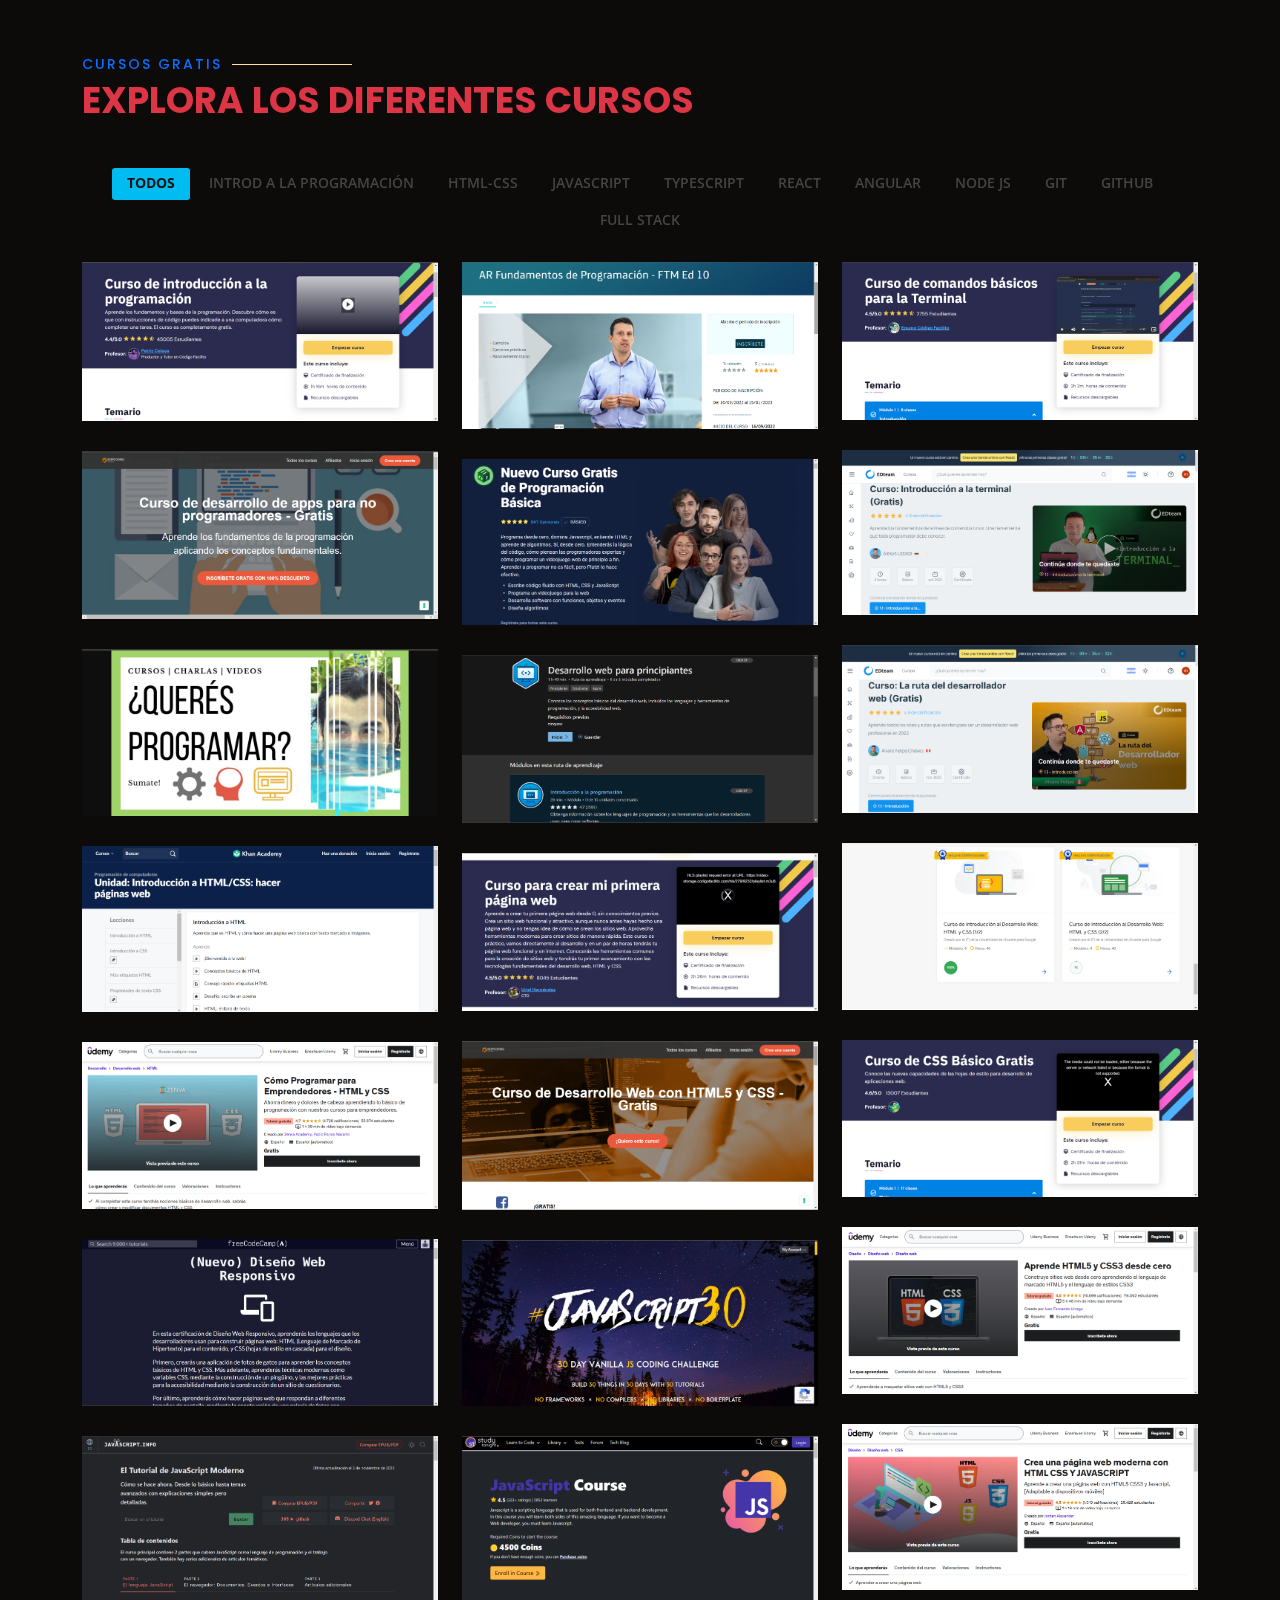
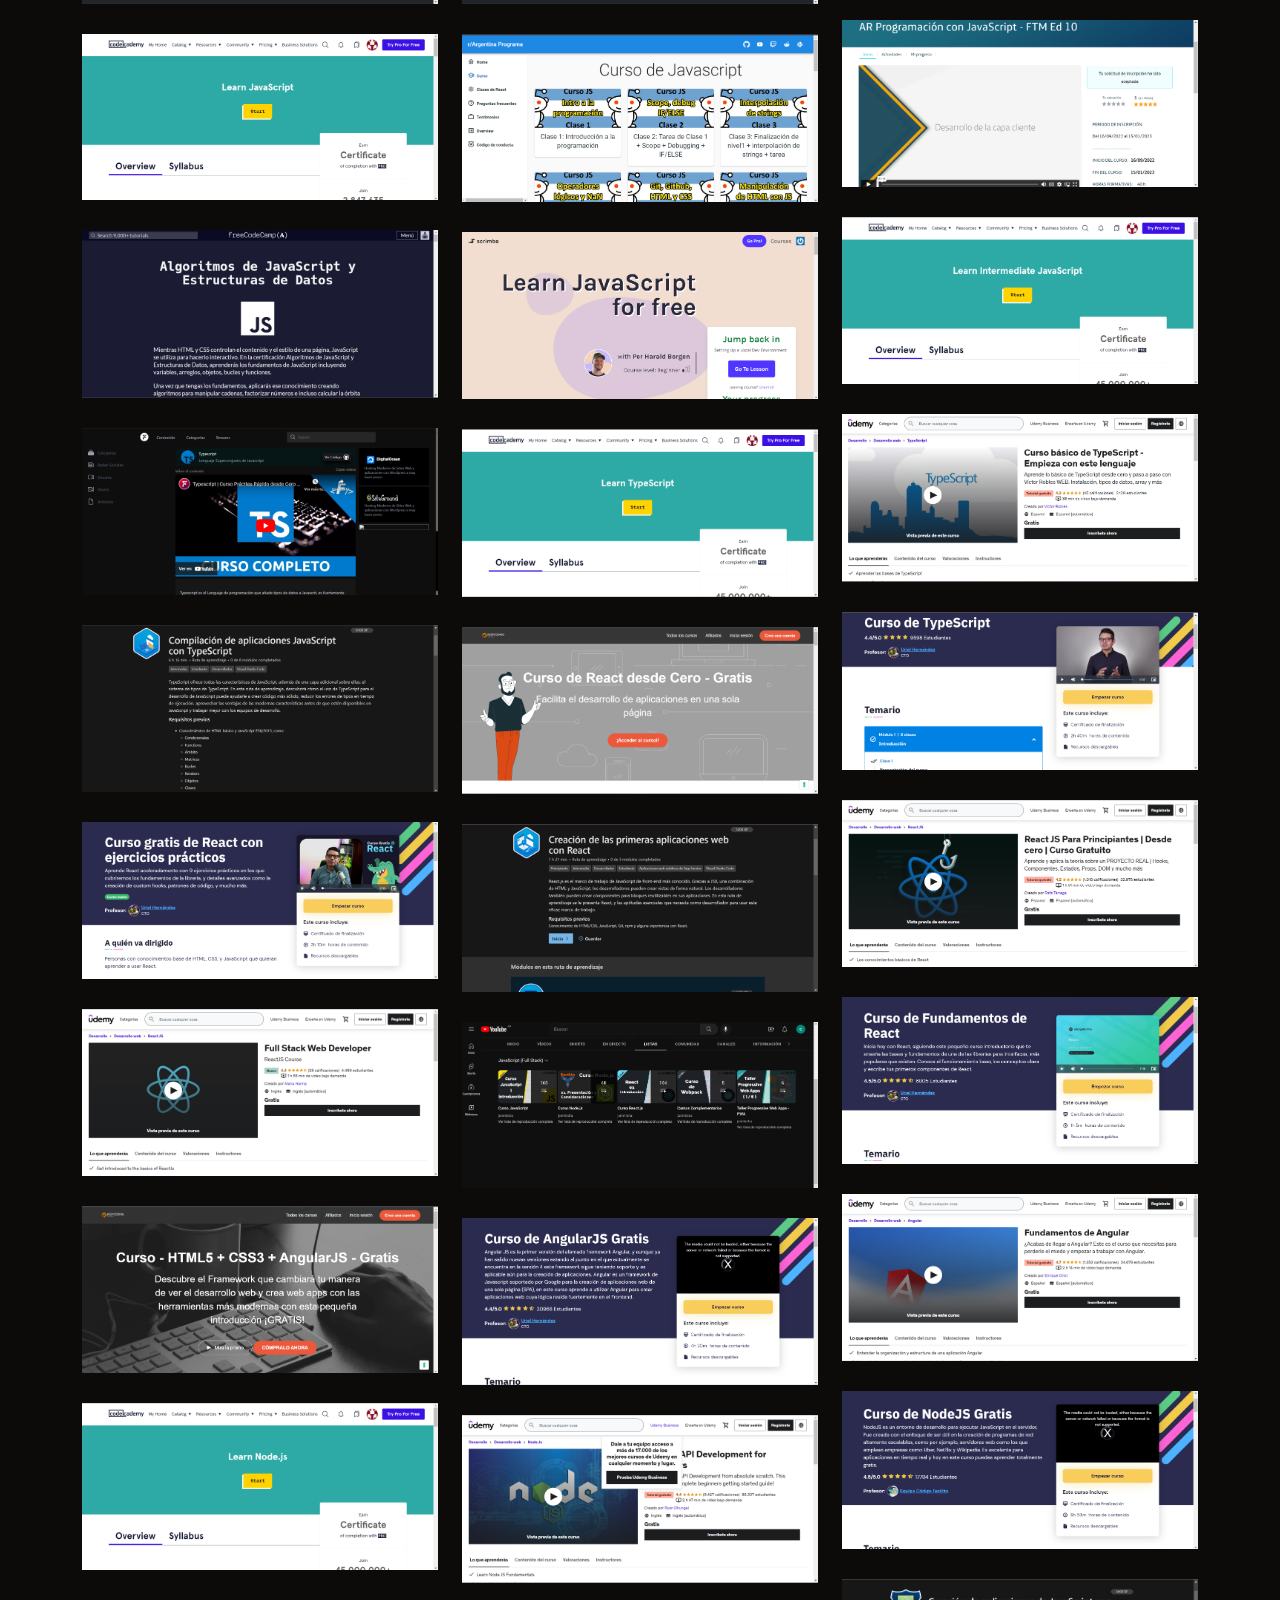
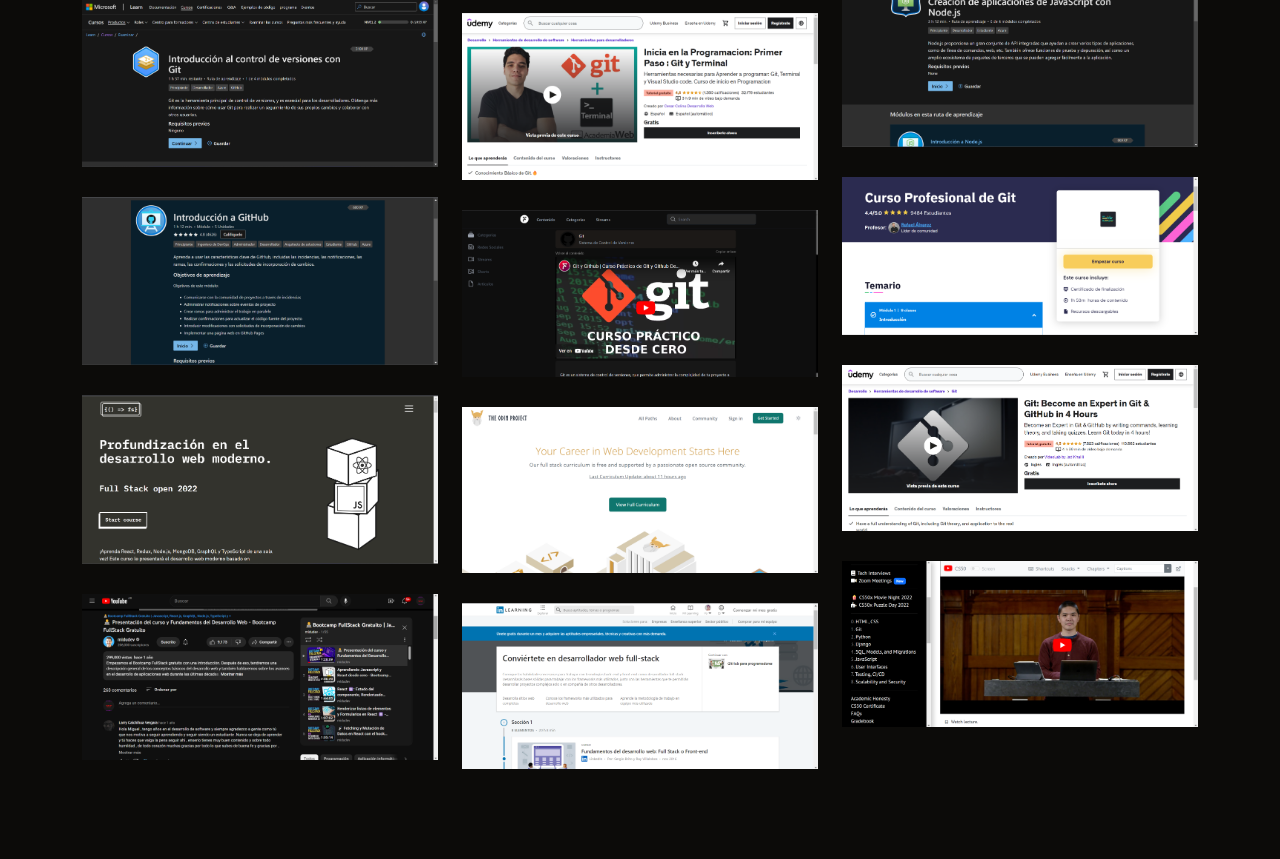
==== courses.html @ 701497ee "new features" ====
<!DOCTYPE html>
<html lang="en">
    <head>
        <meta charset="utf-8">
        <meta content="width=device-width, initial-scale=1.0" name="viewport">
      
        <title>Free courses</title>
        <meta content="" name="description">
        <meta content="" name="keywords">
      
        <!-- Favicons -->
        <link href="assets/img/favicon.png" rel="icon">
        <link href="assets/img/apple-touch-icon.png" rel="apple-touch-icon">
      
        <!-- Google Fonts -->
        <link href="https://fonts.googleapis.com/css?family=Open+Sans:300,300i,400,400i,600,600i,700,700i|Raleway:300,300i,400,400i,500,500i,600,600i,700,700i|Poppins:300,300i,400,400i,500,500i,600,600i,700,700i" rel="stylesheet">
      
        <!-- Vendor CSS Files -->
        <link href="assets/vendor/aos/aos.css" rel="stylesheet">
        <link href="assets/vendor/bootstrap/css/bootstrap.min.css" rel="stylesheet">
        <link href="assets/vendor/bootstrap-icons/bootstrap-icons.css" rel="stylesheet">
        <link href="assets/vendor/boxicons/css/boxicons.min.css" rel="stylesheet">
        <link href="assets/vendor/glightbox/css/glightbox.min.css" rel="stylesheet">
        <link href="assets/vendor/remixicon/remixicon.css" rel="stylesheet">
        <link href="assets/vendor/swiper/swiper-bundle.min.css" rel="stylesheet">
      
        <!-- Template Main CSS File -->
        <link href="assets/css/style.css" rel="stylesheet">
      
        <!-- =======================================================
        * Template Name: Gp - v4.9.1
        * Template URL: https://bootstrapmade.com/gp-free-multipurpose-html-bootstrap-template/
        * Author: BootstrapMade.com
        * License: https://bootstrapmade.com/license/
        ======================================================== -->
      </head>
<body>
    <section id="courses" class="portfolio">
        <div class="container" data-aos="fade-up">
  
          <div class="section-title">
            <h2 class = "text-primary">Cursos gratis</h2>
            <p class = "text-danger">Explora los diferentes cursos</p>
          </div>
  
          <div class="row" data-aos="fade-up" data-aos-delay="100">
            <div class="col-lg-12 d-flex justify-content-center">
              <ul id="portfolio-flters">
                <li data-filter="*" id = "introd-prog" class="filter-active">Todos</li>
                <li data-filter=".filter-introd-prog" id = "introd-prog">Introd a la programación</li>
                <li data-filter=".filter-html-css" id="html">HTML-CSS</li>
                <li data-filter=".filter-javascript" id="javascript">Javascript</li>
                <li data-filter=".filter-typescript" id="typescript">Typescript</li>
                <li data-filter=".filter-react" id = "react">React</li>
                <li data-filter=".filter-angular" id = "angular">Angular</li>
                <li data-filter=".filter-nodejs" id = "nodejs">Node js</li>
                <li data-filter=".filter-git" id = "git">Git</li>
                <li data-filter=".filter-github" id = "github">GitHub</li>
                <li data-filter=".filter-fullstack" id = "full-stack">Full Stack</li>
              </ul>
            </div>
          </div>
  
          <div class="row portfolio-container" data-aos="fade-up" data-aos-delay="200">
  
            <div class="col-lg-4 col-md-6 portfolio-item filter-introd-prog">
              <div class="portfolio-wrap">
                <img src="assets/img/introd-prog.png" class="img-fluid" alt="">
                <div class="portfolio-info">
                  <h4>Curso de introducción a la programación</h4>
                  <div class="portfolio-links">
                    <a href="assets/img/introd-prog.png" target="_blank" data-gallery="portfolioGallery" class="portfolio-lightbox" title="Introducción a la Programación"><i class="bx bx-plus"></i></a>
                    <a href="https://codigofacilito.com/cursos/introduccion" title="More Details"><i class="bx bx-link"></i></a>
                  </div>
                </div>
              </div>
            </div>
  
            <div class="col-lg-4 col-md-6 portfolio-item filter-introd-prog">
              <div class="portfolio-wrap">
                <img src="assets/img/fundam-prog-telefonica.png" class="img-fluid" alt="">
                <div class="portfolio-info">
                  <h4>Fundamentos de Programación</h4>
                  <div class="portfolio-links">
                    <a href="assets/img/fundam-prog-telefonica.png" target="_blank" data-gallery="portfolioGallery" class="portfolio-lightbox" title="Fundamentos de la Programación"><i class="bx bx-plus"></i></a>
                    <a href="https://conectaempleo-formacion.fundaciontelefonica.com/web/ar-fundamentos-de-programacion-ftm-ed-10" title="More Details"><i class="bx bx-link"></i></a>
                  </div>
                </div>
              </div>
            </div>
  
            <div class="col-lg-4 col-md-6 portfolio-item filter-introd-prog">
              <div class="portfolio-wrap">
                <img src="assets/img/terminal-codigo-facilito.png" class="img-fluid" alt="">
                <div class="portfolio-info">
                  <h4>Curso de comandos básicos para la Terminal</h4>
                  <div class="portfolio-links">
                    <a href="assets/img/terminal-codigo-facilito.png" target="_blank" data-gallery="portfolioGallery" class="portfolio-lightbox" title="Introducción a la Programación"><i class="bx bx-plus"></i></a>
                    <a href="https://codigofacilito.com/cursos/comandos-terminal" title="More Details"><i class="bx bx-link"></i></a>
                  </div>
                </div>
              </div>
            </div>
  
            <div class="col-lg-4 col-md-6 portfolio-item filter-introd-prog">
              <div class="portfolio-wrap">
                <img src="assets/img/terminal-ed-team.png" class="img-fluid" alt="">
                <div class="portfolio-info">
                  <h4>Curso: Introducción a la terminal</h4>
                  <div class="portfolio-links">
                    <a href="assets/img/terminal-ed-team.png" target="_blank" data-gallery="portfolioGallery" class="portfolio-lightbox" title="Introducción a la terminal"><i class="bx bx-plus"></i></a>
                    <a href="https://app.ed.team/cursos/terminal-linux" title="More Details"><i class="bx bx-link"></i></a>
                  </div>
                </div>
              </div>
            </div>
  
            <div class="col-lg-4 col-md-6 portfolio-item filter-introd-prog">
              <div class="portfolio-wrap">
                <img src="assets/img/introd-prog-keep-coding.png" class="img-fluid" alt="">
                <div class="portfolio-info">
                  <h4>Curso de desarrollo de apps para no programadores</h4>
                  <div class="portfolio-links">
                    <a href="assets/img/introd-prog-keep-coding.png" target="_blank" data-gallery="portfolioGallery" class="portfolio-lightbox" title="Introducción a la Programación"><i class="bx bx-plus"></i></a>
                    <a href="https://plataforma.keepcoding.io/p/curso-gratuito-introduccion-programacion" title="More Details"><i class="bx bx-link"></i></a>
                  </div>
                </div>
              </div>
            </div>
  
            <div class="col-lg-4 col-md-6 portfolio-item filter-introd-prog">
              <div class="portfolio-wrap">
                <img src="assets/img/prog-basica-platzi.png" class="img-fluid" alt="">
                <div class="portfolio-info">
                  <h4>Curso Gratis de Programación Básica</h4>
                  <div class="portfolio-links">
                    <a href="assets/img/prog-basica-platzi.png" target="_blank" data-gallery="portfolioGallery" class="portfolio-lightbox" title="Programación básica"><i class="bx bx-plus"></i></a>
                    <a href="https://platzi.com/cursos/programacion-basica/?utm_source=Iterable&utm_medium=email&utm_campaign=20220803-AD-FreesDesarrollo-Lanzamiento-ProgBasica" title="More Details"><i class="bx bx-link"></i></a>
                  </div>
                </div>
              </div>
            </div>
  
            <div class="col-lg-4 col-md-6 portfolio-item filter-introd-prog">
              <div class="portfolio-wrap">
                <img src="assets/img/ruta-des-web.png" class="img-fluid" alt="">
                <div class="portfolio-info">
                  <h4>Curso: La ruta del desarrollador web</h4>
                  <div class="portfolio-links">
                    <a href="assets/img/ruta-des-web.png" target="_blank" data-gallery="portfolioGallery" class="portfolio-lightbox" title="La ruta del desarrollador web"><i class="bx bx-plus"></i></a>
                    <a href="https://app.ed.team/cursos/web" title="More Details"><i class="bx bx-link"></i></a>
                  </div>
                </div>
              </div>
            </div>
  
            <div class="col-lg-4 col-md-6 portfolio-item filter-introd-prog">
              <div class="portfolio-wrap">
                <img src="assets/img/curso-maxi-programa.png" class="img-fluid" alt="">
                <div class="portfolio-info">
                  <h4>🔥 Curso de PROGRAMACIÓN Desde Cero [2022] Nivel Universidad</h4>
                  <div class="portfolio-links">
                    <a href="assets/img/curso-maxi-programa.png" target="_blank" data-gallery="portfolioGallery" class="portfolio-lightbox" title="Curso Maxi programa desde 0"><i class="bx bx-plus"></i></a>
                    <a href="https://campusmaxiprograma.com/" title="More Details"><i class="bx bx-link"></i></a>
                  </div>
                </div>
              </div>
            </div>
  
            <div class="col-lg-4 col-md-6 portfolio-item filter-introd-prog">
              <div class="portfolio-wrap">
                <img src="assets/img/des-web-principiantes.png" class="img-fluid" alt="">
                <div class="portfolio-info">
                  <h4>Desarrollo web para principiantes</h4>
                  <div class="portfolio-links">
                    <a href="assets/img/des-web-principiantes.png" target="_blank" data-gallery="portfolioGallery" class="portfolio-lightbox" title="Desarrollo web"><i class="bx bx-plus"></i></a>
                    <a href="https://learn.microsoft.com/es-es/training/paths/web-development-101/?ranMID=46131&ranEAID=a1LgFw09t88&ranSiteID=a1LgFw09t88-IG94TqqVGhhNkKOySp0nnA&epi=a1LgFw09t88-IG94TqqVGhhNkKOySp0nnA&irgwc=1&OCID=AID2200057_aff_7806_1243925&tduid=(ir__zmwzww3cnwkf60uq6yi3fbanfn2xqyu2nvepeft100)(7806)(1243925)(a1LgFw09t88-IG94TqqVGhhNkKOySp0nnA)()&irclickid=_zmwzww3cnwkf60uq6yi3fbanfn2xqyu2nvepeft100" title="More Details"><i class="bx bx-link"></i></a>
                  </div>
                </div>
              </div>
            </div>
  
            <div class="col-lg-4 col-md-6 portfolio-item filter-html-css">
              <div class="portfolio-wrap">
                <img src="assets/img/html-css-google.png" class="img-fluid" alt="">
                <div class="portfolio-info">
                  <h4>Introducción al Desarrollo Web: HTML-CSS</h4>
                  <div class="portfolio-links">
                    <a href="assets/img/html-css-google.png" target="_blank" data-gallery="portfolioGallery" class="portfolio-lightbox" title="Introd Desarrollo Web"><i class="bx bx-plus"></i></a>
                    <a href="https://learndigital.withgoogle.com/activate/courses?length=20-&certification=free" title="More Details"><i class="bx bx-link"></i></a>
                  </div>
                </div>
              </div>
            </div>
  
            <div class="col-lg-4 col-md-6 portfolio-item filter-html-css">
              <div class="portfolio-wrap">
                <img src="assets/img/html-css-khan-academy.png" class="img-fluid" alt="">
                <div class="portfolio-info">
                  <h4>Introducción a HTML/CSS: hacer páginas web</h4>
                  <div class="portfolio-links">
                    <a href="assets/img/html-css-khan-academy.png" target="_blank" data-gallery="portfolioGallery" class="portfolio-lightbox" title="Introd HTML-CSS"><i class="bx bx-plus"></i></a>
                    <a href="https://es.khanacademy.org/computing/computer-programming/html-css#intro-to-html" title="More Details"><i class="bx bx-link"></i></a>
                  </div>
                </div>
              </div>
            </div>
  
            <div class="col-lg-4 col-md-6 portfolio-item filter-html-css">
              <div class="portfolio-wrap">
                <img src="assets/img/html-codigo-facilito.png" class="img-fluid" alt="">
                <div class="portfolio-info">
                  <h4>Curso para crear mi primera página web</h4>
                  <div class="portfolio-links">
                    <a href="assets/img/html-codigo-facilito.png" target="_blank" data-gallery="portfolioGallery" class="portfolio-lightbox" title="Curso HTML"><i class="bx bx-plus"></i></a>
                    <a href="https://codigofacilito.com/cursos/primera-pagina-2019" title="More Details"><i class="bx bx-link"></i></a>
                  </div>
                </div>
              </div>
            </div>
  
            <div class="col-lg-4 col-md-6 portfolio-item filter-html-css">
              <div class="portfolio-wrap">
                <img src="assets/img/css-codigofacilito.png" class="img-fluid" alt="">
                <div class="portfolio-info">
                  <h4>Curso de CSS Básico Gratis</h4>
                  <div class="portfolio-links">
                    <a href="assets/img/css-codigofacilito.png" target="_blank" data-gallery="portfolioGallery" class="portfolio-lightbox" title="Curso CSS3"><i class="bx bx-plus"></i></a>
                    <a href="https://codigofacilito.com/cursos/CSS-old" title="More Details"><i class="bx bx-link"></i></a>
                  </div>
                </div>
              </div>
            </div>
  
            <div class="col-lg-4 col-md-6 portfolio-item filter-html-css">
              <div class="portfolio-wrap">
                <img src="assets/img/html-css-keep-coding.png" class="img-fluid" alt="">
                <div class="portfolio-info">
                  <h4>Curso de Desarrollo Web con HTML5 y CSS</h4>
                  <div class="portfolio-links">
                    <a href="assets/img/html-css-keep-coding.png" target="_blank" data-gallery="portfolioGallery" class="portfolio-lightbox" title="Desarrollo web HTML5 y CSS"><i class="bx bx-plus"></i></a>
                    <a href="https://plataforma.keepcoding.io/p/desarrollo-web-html5-css-gratis" title="More Details"><i class="bx bx-link"></i></a>
                  </div>
                </div>
              </div>
            </div>
  
            <div class="col-lg-4 col-md-6 portfolio-item filter-html-css">
              <div class="portfolio-wrap">
                <img src="assets/img/html-css-udemy.png" class="img-fluid" alt="">
                <div class="portfolio-info">
                  <h4>Cómo Programar para Emprendedores - HTML y CSS</h4>
                  <div class="portfolio-links">
                    <a href="assets/img/html-css-udemy.png" target="_blank" data-gallery="portfolioGallery" class="portfolio-lightbox" title="HTML-CSS Udemy"><i class="bx bx-plus"></i></a>
                    <a href="https://www.udemy.com/course/como-programar-para-emprendedores-html-y-css/" title="More Details"><i class="bx bx-link"></i></a>
                  </div>
                </div>
              </div>
            </div>
  
            <div class="col-lg-4 col-md-6 portfolio-item filter-html-css">
              <div class="portfolio-wrap">
                <img src="assets/img/html-css-udemyy.png" class="img-fluid" alt="">
                <div class="portfolio-info">
                  <h4>Aprende HTML5 y CSS3 desde cero</h4>
                  <div class="portfolio-links">
                    <a href="assets/img/html-css-udemyy.png" target="_blank" data-gallery="portfolioGallery" class="portfolio-lightbox" title="HTML-CSS Udemy"><i class="bx bx-plus"></i></a>
                    <a href="https://www.udemy.com/course/aprende-html5-y-css3-desde-cero/" title="More Details"><i class="bx bx-link"></i></a>
                  </div>
                </div>
              </div>
            </div>
  
            <div class="col-lg-4 col-md-6 portfolio-item filter-html-css">
              <div class="portfolio-wrap">
                <img src="assets/img/responsive-design.png" class="img-fluid" alt="">
                <div class="portfolio-info">
                  <h4>Diseño Web Responsivo</h4>
                  <div class="portfolio-links">
                    <a href="assets/img/responsive-design-2.png" target="_blank" data-gallery="portfolioGallery" class="portfolio-lightbox" title="App 1"><i class="bx bx-plus"></i></a>
                    <a href="https://www.freecodecamp.org/learn/2022/responsive-web-design/" title="More Details"><i class="bx bx-link"></i></a>
                  </div>
                </div>
              </div>
            </div>
  
            <div class="col-lg-4 col-md-6 portfolio-item filter-javascript">
              <div class="portfolio-wrap">
                <img src="assets/img/js-30.jpg" class="img-fluid" alt="">
                <div class="portfolio-info">
                  <h4>Reto de 30 días de codificación en Vanilla JS</h4>
                  <div class="portfolio-links">
                    <a href="assets/img/js-30-2.jpg" data-gallery="portfolioGallery" class="portfolio-lightbox" title="JS 30"><i class="bx bx-plus"></i></a>
                    <a href="https://javascript30.com/" title="More Details" target="_blank"><i class="bx bx-link"></i></a>
                  </div>
                </div>
              </div>
            </div>
  
            <div class="col-lg-4 col-md-6 portfolio-item filter-javascript">
              <div class="portfolio-wrap">
                <img src="assets/img/html-css-js-udemy.png" class="img-fluid" alt="">
                <div class="portfolio-info">
                  <h4>Crea una página web moderna con HTML CSS Y JAVASCRIPT</h4>
                  <div class="portfolio-links">
                    <a href="assets/img/html-css-js-udemy.png" data-gallery="portfolioGallery" class="portfolio-lightbox" title="JS Udemy"><i class="bx bx-plus"></i></a>
                    <a href="https://www.udemy.com/course/crea-una-pagina-web-moderna-con-html-css-y-javascript/" title="More Details" target="_blank"><i class="bx bx-link"></i></a>
                  </div>
                </div>
              </div>
            </div>
  
            <div class="col-lg-4 col-md-6 portfolio-item filter-javascript">
              <div class="portfolio-wrap">
                <img src="assets/img/js-studytonight.png" class="img-fluid" alt="">
                <div class="portfolio-info">
                  <h4>Curso Javascript</h4>
                  <div class="portfolio-links">
                    <a href="assets/img/js-studytonight.png" data-gallery="portfolioGallery" class="portfolio-lightbox" title="JS Udemy"><i class="bx bx-plus"></i></a>
                    <a href="https://www.studytonight.com/code/js-course/" title="More Details" target="_blank"><i class="bx bx-link"></i></a>
                  </div>
                </div>
              </div>
            </div>
  
            <div class="col-lg-4 col-md-6 portfolio-item filter-javascript">
              <div class="portfolio-wrap">
                <img src="assets/img/js-moderno.png" class="img-fluid" alt="">
                <div class="portfolio-info">
                  <h4>Tutorial de JavaScript moderno</h4>
                  <div class="portfolio-links">
                    <a href="assets/img/js-moderno.png" data-gallery="portfolioGallery" class="portfolio-lightbox" title="Curso tutorial de Javascript"><i class="bx bx-plus"></i></a>
                    <a href="https://javascript.info/" title="More Details" target="_blank"><i class="bx bx-link"></i></a>
                  </div>
                </div>
              </div>
            </div>
  
            <div class="col-lg-4 col-md-6 portfolio-item filter-javascript">
              <div class="portfolio-wrap">
                <img src="assets/img/prog-js-telefonia.png" class="img-fluid" alt="">
                <div class="portfolio-info">
                  <h4>Programación con JavaScript</h4>
                  <div class="portfolio-links">
                    <a href="assets/img/prog-js-telefonia.png" data-gallery="portfolioGallery" class="portfolio-lightbox" title="Javascript"><i class="bx bx-plus"></i></a>
                    <a href="https://conectaempleo-formacion.fundaciontelefonica.com/web/ar-programacion-con-javascript-ftm-ed-10" target="_blank" title="More Details"><i class="bx bx-link"></i></a>
                  </div>
                </div>
              </div>
            </div>
  
            <div class="col-lg-4 col-md-6 portfolio-item filter-javascript">
              <div class="portfolio-wrap">
                <img src="assets/img/js-arg-progr.png" class="img-fluid" alt="">
                <div class="portfolio-info">
                  <h4>Curso de Javascript desde 0 (no es el del gob 😁)</h4>
                  <div class="portfolio-links">
                    <a href="assets/img/js" data-gallery="portfolioGallery" class="portfolio-lightbox" title="Javascript"><i class="bx bx-plus"></i></a>
                    <a href="https://argentinaprograma.com/curso-javascript" target="_blank" title="More Details"><i class="bx bx-link"></i></a>
                  </div>
                </div>
              </div>
            </div>
  
            <div class="col-lg-4 col-md-6 portfolio-item filter-javascript">
              <div class="portfolio-wrap">
                <img src="assets/img/js-codecademy.png" class="img-fluid" alt="">
                <div class="portfolio-info">
                  <h4>Javascript básico</h4>
                  <div class="portfolio-links">
                    <a href="assets/img/js-codecademy.png" data-gallery="portfolioGallery" class="portfolio-lightbox" title="Javascript básico"><i class="bx bx-plus"></i></a>
                    <a href="https://www.codecademy.com/learn/introduction-to-javascript" target="_blank" title="More Details"><i class="bx bx-link"></i></a>
                  </div>
                </div>
              </div>
            </div>
  
            <div class="col-lg-4 col-md-6 portfolio-item filter-javascript">
              <div class="portfolio-wrap">
                <img src="assets/img/js-intermedio-codecademy.png" class="img-fluid" alt="">
                <div class="portfolio-info">
                  <h4>Javascript intermedio</h4>
                  <div class="portfolio-links">
                    <a href="assets/img/js-intermedio-codecademy.png" data-gallery="portfolioGallery" class="portfolio-lightbox" title="Javascript intermedio"><i class="bx bx-plus"></i></a>
                    <a href="https://www.codecademy.com/learn/learn-intermediate-javascript" target="_blank" title="More Details"><i class="bx bx-link"></i></a>
                  </div>
                </div>
              </div>
            </div>
  
            <div class="col-lg-4 col-md-6 portfolio-item filter-javascript">
              <div class="portfolio-wrap">
                <img src="assets/img/js-freecodecamp.jpg" class="img-fluid" alt="">
                <div class="portfolio-info">
                  <h4>Algoritmos y estructuras de datos de JavaScript</h4>
                  <div class="portfolio-links">
                    <a href="assets/img/js-freecodecamp-2.jpg" data-gallery="portfolioGallery" class="portfolio-lightbox" title="Javascript Freecodecamp"><i class="bx bx-plus"></i></a>
                    <a href="https://www.freecodecamp.org/learn/javascript-algorithms-and-data-structures/" target="_blank" title="More Details"><i class="bx bx-link"></i></a>
                  </div>
                </div>
              </div>
            </div>
  
            <div class="col-lg-4 col-md-6 portfolio-item filter-javascript">
              <div class="portfolio-wrap">
                <img src="assets/img/scrimba.png" class="img-fluid" alt="">
                <div class="portfolio-info">
                  <h4>Fundamentos de JavaScript</h4>
                  <div class="portfolio-links">
                    <a href="assets/img/scrimba-2.jpg" data-gallery="portfolioGallery" class="portfolio-lightbox" title="Scrimba"><i class="bx bx-plus"></i></a>
                    <a href="https://scrimba.com/learn/learnjavascript" title="More Details"><i class="bx bx-link"></i></a>
                  </div>
                </div>
              </div>
            </div>
  
            <div class="col-lg-4 col-md-6 portfolio-item filter-typescript">
              <div class="portfolio-wrap">
                <img src="assets/img/typescript-basico-udemy.png" class="img-fluid" alt="">
                <div class="portfolio-info">
                  <h4>Curso básico de TypeScript</h4>
                  <div class="portfolio-links">
                    <a href="assets/img/typescript-basico-udemy.png" data-gallery="portfolioGallery" class="portfolio-lightbox" title="Curso de Typescript básico"><i class="bx bx-plus"></i></a>
                    <a href="https://www.udemy.com/course/curso-basico-de-typescript-empieza-con-este-lenguaje/" target="_blank" title="More Details"><i class="bx bx-link"></i></a>
                  </div>
                </div>
              </div>
            </div>
  
            <div class="col-lg-4 col-md-6 portfolio-item filter-typescript">
              <div class="portfolio-wrap">
                <img src="assets/img/typescript-fazt.png" class="img-fluid" alt="">
                <div class="portfolio-info">
                  <h4>Curso de Typescript desde 0</h4>
                  <div class="portfolio-links">
                    <a href="assets/img/typescript-fazt.png" data-gallery="portfolioGallery" class="portfolio-lightbox" title="Curso de Typescript desde 0"><i class="bx bx-plus"></i></a>
                    <a href="https://www.faztweb.com/contenido/typescript" target="_blank" title="More Details"><i class="bx bx-link"></i></a>
                  </div>
                </div>
              </div>
            </div>
  
            <div class="col-lg-4 col-md-6 portfolio-item filter-typescript">
              <div class="portfolio-wrap">
                <img src="assets/img/typescript-codecademy.png" class="img-fluid" alt="">
                <div class="portfolio-info">
                  <h4>Curso de TypeScript</h4>
                  <div class="portfolio-links">
                    <a href="assets/img/typescript-codecademy.png" data-gallery="portfolioGallery" class="portfolio-lightbox" title="Curso de Typescript básico"><i class="bx bx-plus"></i></a>
                    <a href="https://www.codecademy.com/learn/learn-typescript" target="_blank" title="More Details"><i class="bx bx-link"></i></a>
                  </div>
                </div>
              </div>
            </div>
  
            <div class="col-lg-4 col-md-6 portfolio-item filter-typescript">
              <div class="portfolio-wrap">
                <img src="assets/img/typescript-codigo-facilito.png" class="img-fluid" alt="">
                <div class="portfolio-info">
                  <h4>Curso de TypeScript</h4>
                  <div class="portfolio-links">
                    <a href="assets/img/typescript-codigo-facilito.png" data-gallery="portfolioGallery" class="portfolio-lightbox" title="Curso de Typescript"><i class="bx bx-plus"></i></a>
                    <a href="https://codigofacilito.com/cursos/typescript" target="_blank" title="More Details"><i class="bx bx-link"></i></a>
                  </div>
                </div>
              </div>
            </div>
  
            <div class="col-lg-4 col-md-6 portfolio-item filter-typescript">
              <div class="portfolio-wrap">
                <img src="assets/img/typescript-microsoft.png" class="img-fluid" alt="">
                <div class="portfolio-info">
                  <h4>Compilación de aplicaciones JavaScript con TypeScript</h4>
                  <div class="portfolio-links">
                    <a href="assets/img/typescript-microsoft.png" data-gallery="portfolioGallery" class="portfolio-lightbox" title="Curso de Typescript"><i class="bx bx-plus"></i></a>
                    <a href="https://learn.microsoft.com/es-es/training/paths/build-javascript-applications-typescript/" target="_blank" title="More Details"><i class="bx bx-link"></i></a>
                  </div>
                </div>
              </div>
            </div>
  
            <div class="col-lg-4 col-md-6 portfolio-item filter-react">
              <div class="portfolio-wrap">
                <img src="assets/img/react-keep-coding.png" class="img-fluid" alt="">
                <div class="portfolio-info">
                  <h4>Curso de React desde Cero</h4>
                  <div class="portfolio-links">
                    <a href="assets/img/react-keep-coding.png" data-gallery="portfolioGallery" class="portfolio-lightbox" title="React desde 0"><i class="bx bx-plus"></i></a>
                    <a href="https://plataforma.keepcoding.io/p/curso-react-desde-cero" title="More Details"><i class="bx bx-link"></i></a>
                  </div>
                </div>
              </div>
            </div>
  
            <div class="col-lg-4 col-md-6 portfolio-item filter-react">
              <div class="portfolio-wrap">
                <img src="assets/img/react-udemy.png" class="img-fluid" alt="">
                <div class="portfolio-info">
                  <h4>React JS Para Principiantes | Desde cero | Curso Gratuito</h4>
                  <div class="portfolio-links">
                    <a href="assets/img/react-udemy.png" data-gallery="portfolioGallery" class="portfolio-lightbox" title="React para principiantes"><i class="bx bx-plus"></i></a>
                    <a href="" title="More Details"><i class="bx bx-link"></i></a>
                  </div>
                </div>
              </div>
            </div>
  
            <div class="col-lg-4 col-md-6 portfolio-item filter-react">
              <div class="portfolio-wrap">
                <img src="assets/img/react-codigo-facilito.png" class="img-fluid" alt="">
                <div class="portfolio-info">
                  <h4>Curso gratis de React con ejercicios prácticos</h4>
                  <div class="portfolio-links">
                    <a href="assets/img/react-codigo-facilito.png" data-gallery="portfolioGallery" class="portfolio-lightbox" title="Curso de React js"><i class="bx bx-plus"></i></a>
                    <a href="https://codigofacilito.com/cursos/react-ejercicios" title="More Details"><i class="bx bx-link"></i></a>
                  </div>
                </div>
              </div>
            </div>
  
            <div class="col-lg-4 col-md-6 portfolio-item filter-react">
              <div class="portfolio-wrap">
                <img src="assets/img/react-microsoft.png" class="img-fluid" alt="">
                <div class="portfolio-info">
                  <h4>Creación de las primeras aplicaciones web con React</h4>
                  <div class="portfolio-links">
                    <a href="assets/img/react-microsoft.png" data-gallery="portfolioGallery" class="portfolio-lightbox" title="Curso de React js"><i class="bx bx-plus"></i></a>
                    <a href="https://learn.microsoft.com/es-es/training/paths/react/" title="More Details"><i class="bx bx-link"></i></a>
                  </div>
                </div>
              </div>
            </div>
  
            <div class="col-lg-4 col-md-6 portfolio-item filter-react">
              <div class="portfolio-wrap">
                <img src="assets/img/fundamentos-react-cod-facilito.png" class="img-fluid" alt="">
                <div class="portfolio-info">
                  <h4>Curso fundamentos de React</h4>
                  <div class="portfolio-links">
                    <a href="assets/img/fundamentos-react-cod-facilito.png" data-gallery="portfolioGallery" class="portfolio-lightbox" title="Fundamentos de React JS"><i class="bx bx-plus"></i></a>
                    <a href="https://codigofacilito.com/cursos/react-intro-gratis" title="More Details"><i class="bx bx-link"></i></a>
                  </div>
                </div>
              </div>
            </div>
  
            <div class="col-lg-4 col-md-6 portfolio-item filter-react">
              <div class="portfolio-wrap">
                <img src="assets/img/fullstack-react-udemy.png" class="img-fluid" alt="">
                <div class="portfolio-info">
                  <h4>ReactJS Course</h4>
                  <div class="portfolio-links">
                    <a href="assets/img/fullstack-react-udemy.png" data-gallery="portfolioGallery" class="portfolio-lightbox" title="Curso de React JS con proyecto final"><i class="bx bx-plus"></i></a>
                    <a href="https://www.udemy.com/course/full-stack-web-developper/" title="More Details"><i class="bx bx-link"></i></a>
                  </div>
                </div>
              </div>
            </div>
  
            <div class="col-lg-4 col-md-6 portfolio-item filter-react">
              <div class="portfolio-wrap">
                <img src="assets/img/js-react-john-mircha.png" class="img-fluid" alt="">
                <div class="portfolio-info">
                  <h4>Js-ReactJs Full Stack</h4>
                  <div class="portfolio-links">
                    <a href="assets/img/js-react-john-mircha.png" data-gallery="portfolioGallery" class="portfolio-lightbox" title="Curso de Javascript y React completo"><i class="bx bx-plus"></i></a>
                    <a href="https://www.youtube.com/c/jonmircha/playlists?view=50&sort=dd&shelf_id=6" title="More Details"><i class="bx bx-link"></i></a>
                  </div>
                </div>
              </div>
            </div>
  
            <div class="col-lg-4 col-md-6 portfolio-item filter-angular">
              <div class="portfolio-wrap">
                <img src="assets/img/fundamentos-angular-udemy.png" class="img-fluid" alt="">
                <div class="portfolio-info">
                  <h4>Fundamentos de Angular</h4>
                  <div class="portfolio-links">
                    <a href="assets/img/fundamentos-angular-udemy.png" data-gallery="portfolioGallery" class="portfolio-lightbox" title="Fundamentos de Angular"><i class="bx bx-plus"></i></a>
                    <a href="https://www.udemy.com/course/fundamentos-de-angular/" title="More Details"><i class="bx bx-link"></i></a>
                  </div>
                </div>
              </div>
            </div>
  
            <div class="col-lg-4 col-md-6 portfolio-item filter-angular">
              <div class="portfolio-wrap">
                <img src="assets/img/angular-keep-coding.png" class="img-fluid" alt="">
                <div class="portfolio-info">
                  <h4>Curso AngularJS</h4>
                  <div class="portfolio-links">
                    <a href="assets/img/angular-keep-coding.png" data-gallery="portfolioGallery" class="portfolio-lightbox" title="Curso AngularJS"><i class="bx bx-plus"></i></a>
                    <a href="https://plataforma.keepcoding.io/p/curso-fundamentos-angular-html-css" title="More Details"><i class="bx bx-link"></i></a>
                  </div>
                </div>
              </div>
            </div>
  
            <div class="col-lg-4 col-md-6 portfolio-item filter-angular">
              <div class="portfolio-wrap">
                <img src="assets/img/angular-codigo-facilito.png" class="img-fluid" alt="">
                <div class="portfolio-info">
                  <h4>Curso de AngularJS</h4>
                  <div class="portfolio-links">
                    <a href="assets/img/angular-codigo-facilito.png" data-gallery="portfolioGallery" class="portfolio-lightbox" title="Curso AngularJS"><i class="bx bx-plus"></i></a>
                    <a href="https://codigofacilito.com/cursos/angularjs" title="More Details"><i class="bx bx-link"></i></a>
                  </div>
                </div>
              </div>
            </div>
  
            <div class="col-lg-4 col-md-6 portfolio-item filter-nodejs">
              <div class="portfolio-wrap">
                <img src="assets/img/nodejs-codigo-facilito.png" class="img-fluid" alt="">
                <div class="portfolio-info">
                  <h4>Curso de NodeJS</h4>
                  <div class="portfolio-links">
                    <a href="assets/img/nodejs-codigo-facilito.png" data-gallery="portfolioGallery" class="portfolio-lightbox" title="Curso de Node js"><i class="bx bx-plus"></i></a>
                    <a href="https://codigofacilito.com/cursos/nodejs" title="More Details"><i class="bx bx-link"></i></a>
                  </div>
                </div>
              </div>
            </div>
  
            <div class="col-lg-4 col-md-6 portfolio-item filter-nodejs">
              <div class="portfolio-wrap">
                <img src="assets/img/nodejs-codecademy.png" class="img-fluid" alt="">
                <div class="portfolio-info">
                  <h4>Introducción a NodeJS</h4>
                  <div class="portfolio-links">
                    <a href="assets/img/nodejs-codecademy.png" data-gallery="portfolioGallery" class="portfolio-lightbox" title="Curso de Node js"><i class="bx bx-plus"></i></a>
                    <a href="https://www.codecademy.com/learn/learn-node-js" title="More Details"><i class="bx bx-link"></i></a>
                  </div>
                </div>
              </div>
            </div>
  
            <div class="col-lg-4 col-md-6 portfolio-item filter-nodejs">
              <div class="portfolio-wrap">
                <img src="assets/img/node-js-udemy.png" class="img-fluid" alt="">
                <div class="portfolio-info">
                  <h4>Node JS API Development for Beginners</h4>
                  <div class="portfolio-links">
                    <a href="assets/img/node-js-udemy.png" data-gallery="portfolioGallery" class="portfolio-lightbox" title="Curso de Node js para principiantes"><i class="bx bx-plus"></i></a>
                    <a href="https://www.udemy.com/course/node-js-api-tutorial/" title="More Details"><i class="bx bx-link"></i></a>
                  </div>
                </div>
              </div>
            </div>
  
            <div class="col-lg-4 col-md-6 portfolio-item filter-nodejs">
              <div class="portfolio-wrap">
                <img src="assets/img/node-js-microsoft.png" class="img-fluid" alt="">
                <div class="portfolio-info">
                  <h4>Creación de aplicaciones de JavaScript con Node.js</h4>
                  <div class="portfolio-links">
                    <a href="assets/img/node-js-microsoft.png" data-gallery="portfolioGallery" class="portfolio-lightbox" title="Curso de Node js"><i class="bx bx-plus"></i></a>
                    <a href="https://learn.microsoft.com/es-es/training/paths/build-javascript-applications-nodejs/" title="More Details"><i class="bx bx-link"></i></a>
                  </div>
                </div>
              </div>
            </div>
  
            <div class="col-lg-4 col-md-6 portfolio-item filter-git">
              <div class="portfolio-wrap">
                <img src="assets/img/git-1.png" class="img-fluid" alt="">
                <div class="portfolio-info">
                  <h4>Introducción al control de versiones con Git</h4>
                  <div class="portfolio-links">
                    <a href="assets/img/git-1.png" data-gallery="portfolioGallery" class="portfolio-lightbox" title="Git"><i class="bx bx-plus"></i></a>
                    <a href="https://learn.microsoft.com/es-es/training/paths/intro-to-vc-git/" title="More Details"><i class="bx bx-link"></i></a>
                  </div>
                </div>
              </div>
            </div>
  
            <div class="col-lg-4 col-md-6 portfolio-item filter-git">
              <div class="portfolio-wrap">
                <img src="assets/img/git-udemy.png" class="img-fluid" alt="">
                <div class="portfolio-info">
                  <h4>Inicia en la Programacion: Primer Paso : Git y Terminal</h4>
                  <div class="portfolio-links">
                    <a href="assets/img/git-udemy.png" data-gallery="portfolioGallery" class="portfolio-lightbox" title="Curso de Git"><i class="bx bx-plus"></i></a>
                    <a href="https://www.udemy.com/course/curso-de-programacion-aprender-a-programar-git-terminal/" title="More Details"><i class="bx bx-link"></i></a>
                  </div>
                </div>
              </div>
            </div>
  
            <div class="col-lg-4 col-md-6 portfolio-item filter-git">
              <div class="portfolio-wrap">
                <img src="assets/img/git-codigo-facilito.png" class="img-fluid" alt="">
                <div class="portfolio-info">
                  <h4>Curso Profesional de Git</h4>
                  <div class="portfolio-links">
                    <a href="assets/img/git-codigo-facilito.png" data-gallery="portfolioGallery" class="portfolio-lightbox" title="Curso profesional de Git"><i class="bx bx-plus"></i></a>
                    <a href="https://codigofacilito.com/cursos/git-profesional" title="More Details"><i class="bx bx-link"></i></a>
                  </div>
                </div>
              </div>
            </div>
  
            <div class="col-lg-4 col-md-6 portfolio-item filter-github">
              <div class="portfolio-wrap">
                <img src="assets/img/github.png" class="img-fluid" alt="">
                <div class="portfolio-info">
                  <h4>Introducción a GitHub</h4>
                  <div class="portfolio-links">
                    <a href="assets/img/github.png" data-gallery="portfolioGallery" class="portfolio-lightbox" title="GitHub"><i class="bx bx-plus"></i></a>
                    <a href="https://learn.microsoft.com/es-es/training/modules/introduction-to-github/" target="_blank" title="More Details"><i class="bx bx-link"></i></a>
                  </div>
                </div>
              </div>
            </div>
  
            <div class="col-lg-4 col-md-6 portfolio-item filter-github">
              <div class="portfolio-wrap">
                <img src="assets/img/git-fazt.png" class="img-fluid" alt="">
                <div class="portfolio-info">
                  <h4>Curso práctico de Git y GitHub</h4>
                  <div class="portfolio-links">
                    <a href="assets/img/git-fazt.png" data-gallery="portfolioGallery" class="portfolio-lightbox" title="Git y GitHub"><i class="bx bx-plus"></i></a>
                    <a href="https://www.faztweb.com/contenido/git" target="_blank" title="More Details"><i class="bx bx-link"></i></a>
                  </div>
                </div>
              </div>
            </div>
  
            <div class="col-lg-4 col-md-6 portfolio-item filter-github">
              <div class="portfolio-wrap">
                <img src="assets/img/github-udemy.png" class="img-fluid" alt="">
                <div class="portfolio-info">
                  <h4>Git: Become an Expert in Git & GitHub in 4 Hours</h4>
                  <div class="portfolio-links">
                    <a href="assets/img/github-udemy.png" data-gallery="portfolioGallery" class="portfolio-lightbox" title="Git y GitHub"><i class="bx bx-plus"></i></a>
                    <a href="https://www.udemy.com/course/git-expert-4-hours/" target="_blank" title="More Details"><i class="bx bx-link"></i></a>
                  </div>
                </div>
              </div>
            </div>
  
            <div class="col-lg-4 col-md-6 portfolio-item filter-fullstack">
              <div class="portfolio-wrap">
                <img src="assets/img/fullstack.png" class="img-fluid" alt="">
                <div class="portfolio-info">
                  <h4>Full Stack open 2022</h4>
                  <div class="portfolio-links">
                    <a href="assets/img/fullstack.png" data-gallery="portfolioGallery" class="portfolio-lightbox" title="Profundización en el desarrollo web moderno"><i class="bx bx-plus"></i></a>
                    <a href="https://fullstackopen.com/es/" target="_blank" title="More Details"><i class="bx bx-link"></i></a>
                  </div>
                </div>
              </div>
            </div>
  
            <div class="col-lg-4 col-md-6 portfolio-item filter-fullstack">
              <div class="portfolio-wrap">
                <img src="assets/img/the-odin-proyect.png" class="img-fluid" alt="">
                <div class="portfolio-info">
                  <h4>The Odin Project</h4>
                  <div class="portfolio-links">
                    <a href="assets/img/the-odin-proyect.png" data-gallery="portfolioGallery" class="portfolio-lightbox" title="The Odin Project"><i class="bx bx-plus"></i></a>
                    <a href="https://www.theodinproject.com/" target="_blank" title="More Details"><i class="bx bx-link"></i></a>
                  </div>
                </div>
              </div>
            </div>
  
            <div class="col-lg-4 col-md-6 portfolio-item filter-fullstack">
              <div class="portfolio-wrap">
                <img src="assets/img/cs50.png" class="img-fluid" alt="">
                <div class="portfolio-info">
                  <h4>Curso Universidad Harvard</h4>
                  <div class="portfolio-links">
                    <a href="assets/img/cs50.png" data-gallery="portfolioGallery" class="portfolio-lightbox" title="CS50's Web Programming"><i class="bx bx-plus"></i></a>
                    <a href="https://cs50.harvard.edu/web/2020/weeks/0/" target="_blank" title="More Details"><i class="bx bx-link"></i></a>
                  </div>
                </div>
              </div>
            </div>
  
            <div class="col-lg-4 col-md-6 portfolio-item filter-fullstack">
              <div class="portfolio-wrap">
                <img src="assets/img/bootcamp-midu.png" class="img-fluid" alt="">
                <div class="portfolio-info">
                  <h4>Fundamentos del Desarrollo Web - Bootcamp FullStack Gratuito</h4>
                  <div class="portfolio-links">
                    <a href="assets/img/bootcamp-midu.png" data-gallery="portfolioGallery" class="portfolio-lightbox" title="Bootcamp FullStack "><i class="bx bx-plus"></i></a>
                    <a href="https://www.youtube.com/watch?v=wTpuKOhGfJE&list=PLV8x_i1fqBw0Kn_fBIZTa3wS_VZAqddX7" target="_blank" title="More Details"><i class="bx bx-link"></i></a>
                  </div>
                </div>
              </div>
            </div>
  
            <div class="col-lg-4 col-md-6 portfolio-item filter-fullstack">
              <div class="portfolio-wrap">
                <img src="assets/img/fullstack-linkedin.png" class="img-fluid" alt="">
                <div class="portfolio-info">
                  <h4>Conviértete en desarrollador web full-stack</h4>
                  <div class="portfolio-links">
                    <a href="assets/img/fullstack-linkedin.png" data-gallery="portfolioGallery" class="portfolio-lightbox" title="Desarrollador Web Full-stack"><i class="bx bx-plus"></i></a>
                    <a href="https://www.linkedin.com/learning/paths/conviertete-en-desarrollador-web-full-stack?trk=li-softwaredev-become-es&src=direct%2Fnone&veh=direct%2Fnone%7Cdirect%2Fnone" target="_blank" title="More Details"><i class="bx bx-link"></i></a>
                  </div>
                </div>
              </div>
            </div>
  
  
          </div>
  
        </div>
      </section>

      <!-- Vendor JS Files -->
  <script src="assets/vendor/purecounter/purecounter_vanilla.js"></script>
  <script src="assets/vendor/aos/aos.js"></script>
  <script src="assets/vendor/bootstrap/js/bootstrap.bundle.min.js"></script>
  <script src="assets/vendor/glightbox/js/glightbox.min.js"></script>
  <script src="assets/vendor/isotope-layout/isotope.pkgd.min.js"></script>
  <script src="assets/vendor/swiper/swiper-bundle.min.js"></script>
  <script src="assets/vendor/php-email-form/validate.js"></script>

  <!-- Template Main JS File -->
  <script src="assets/js/main.js"></script>
</body>
</html>
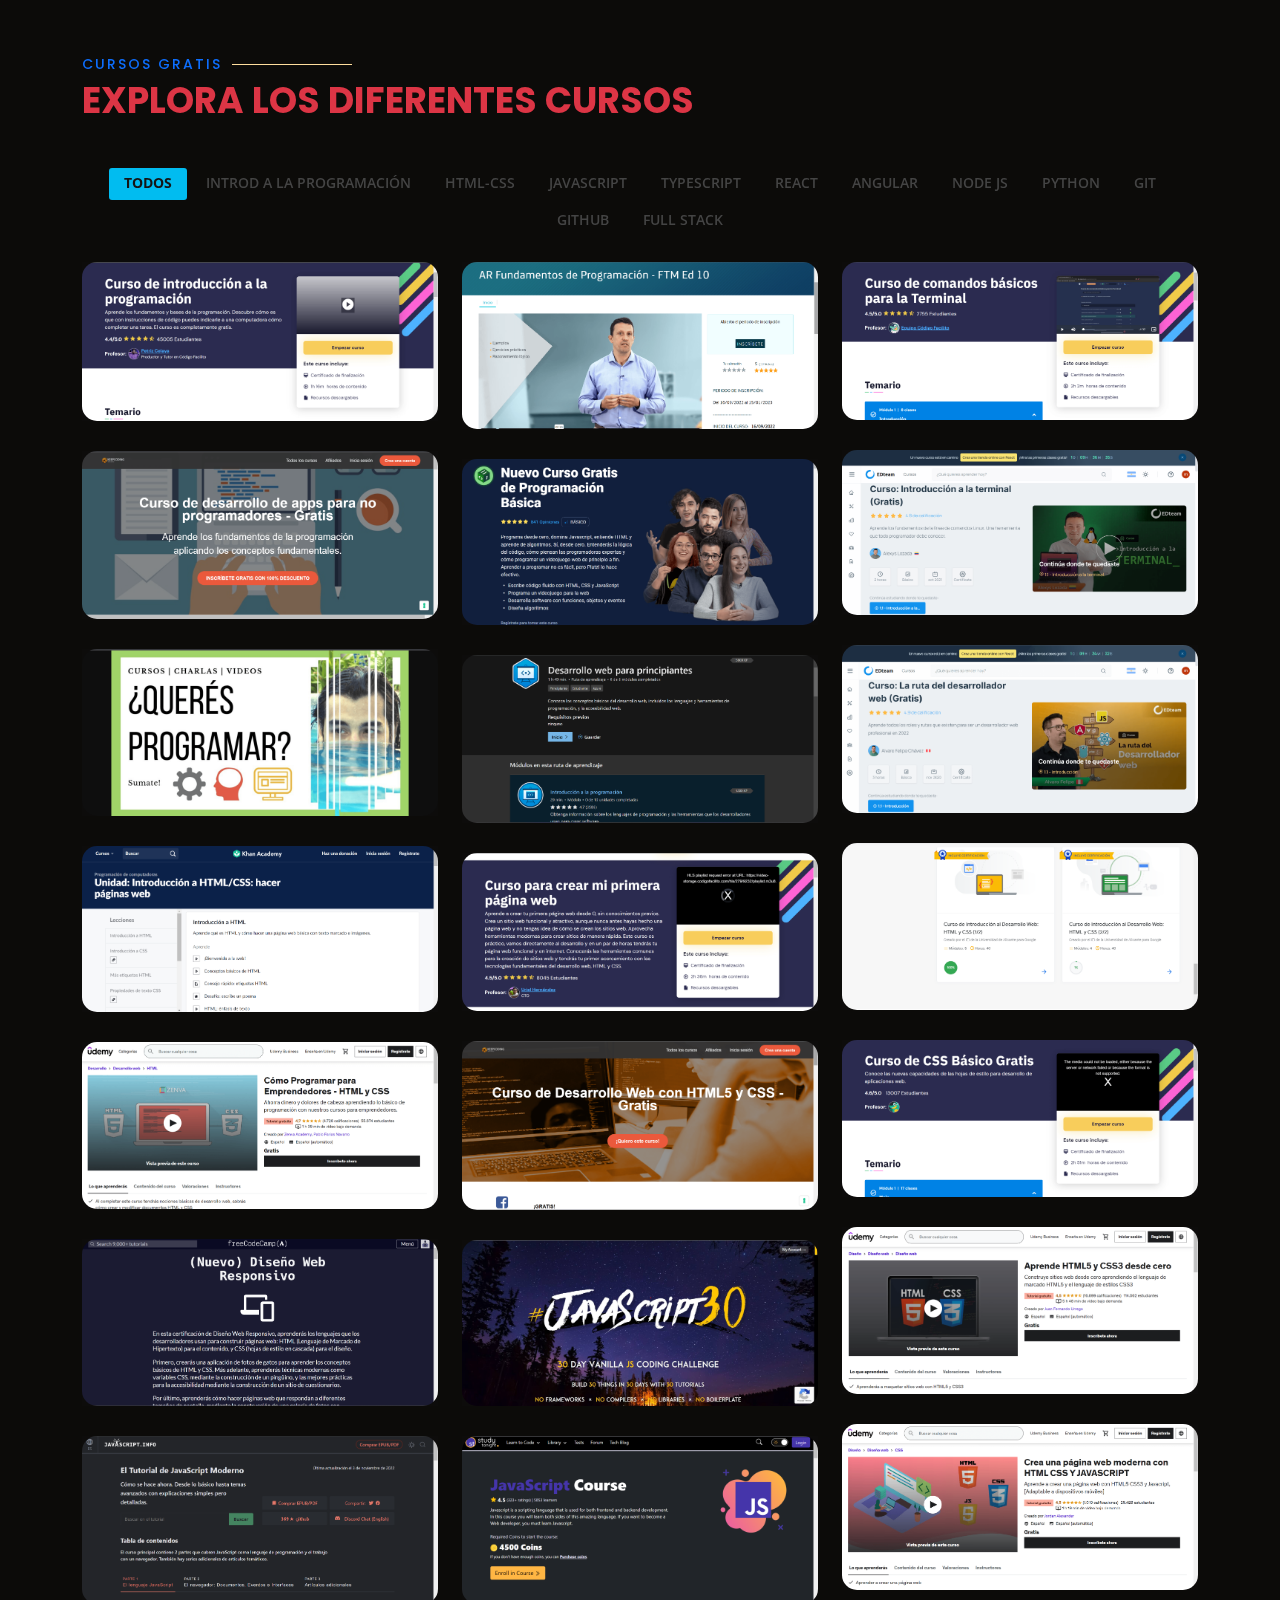
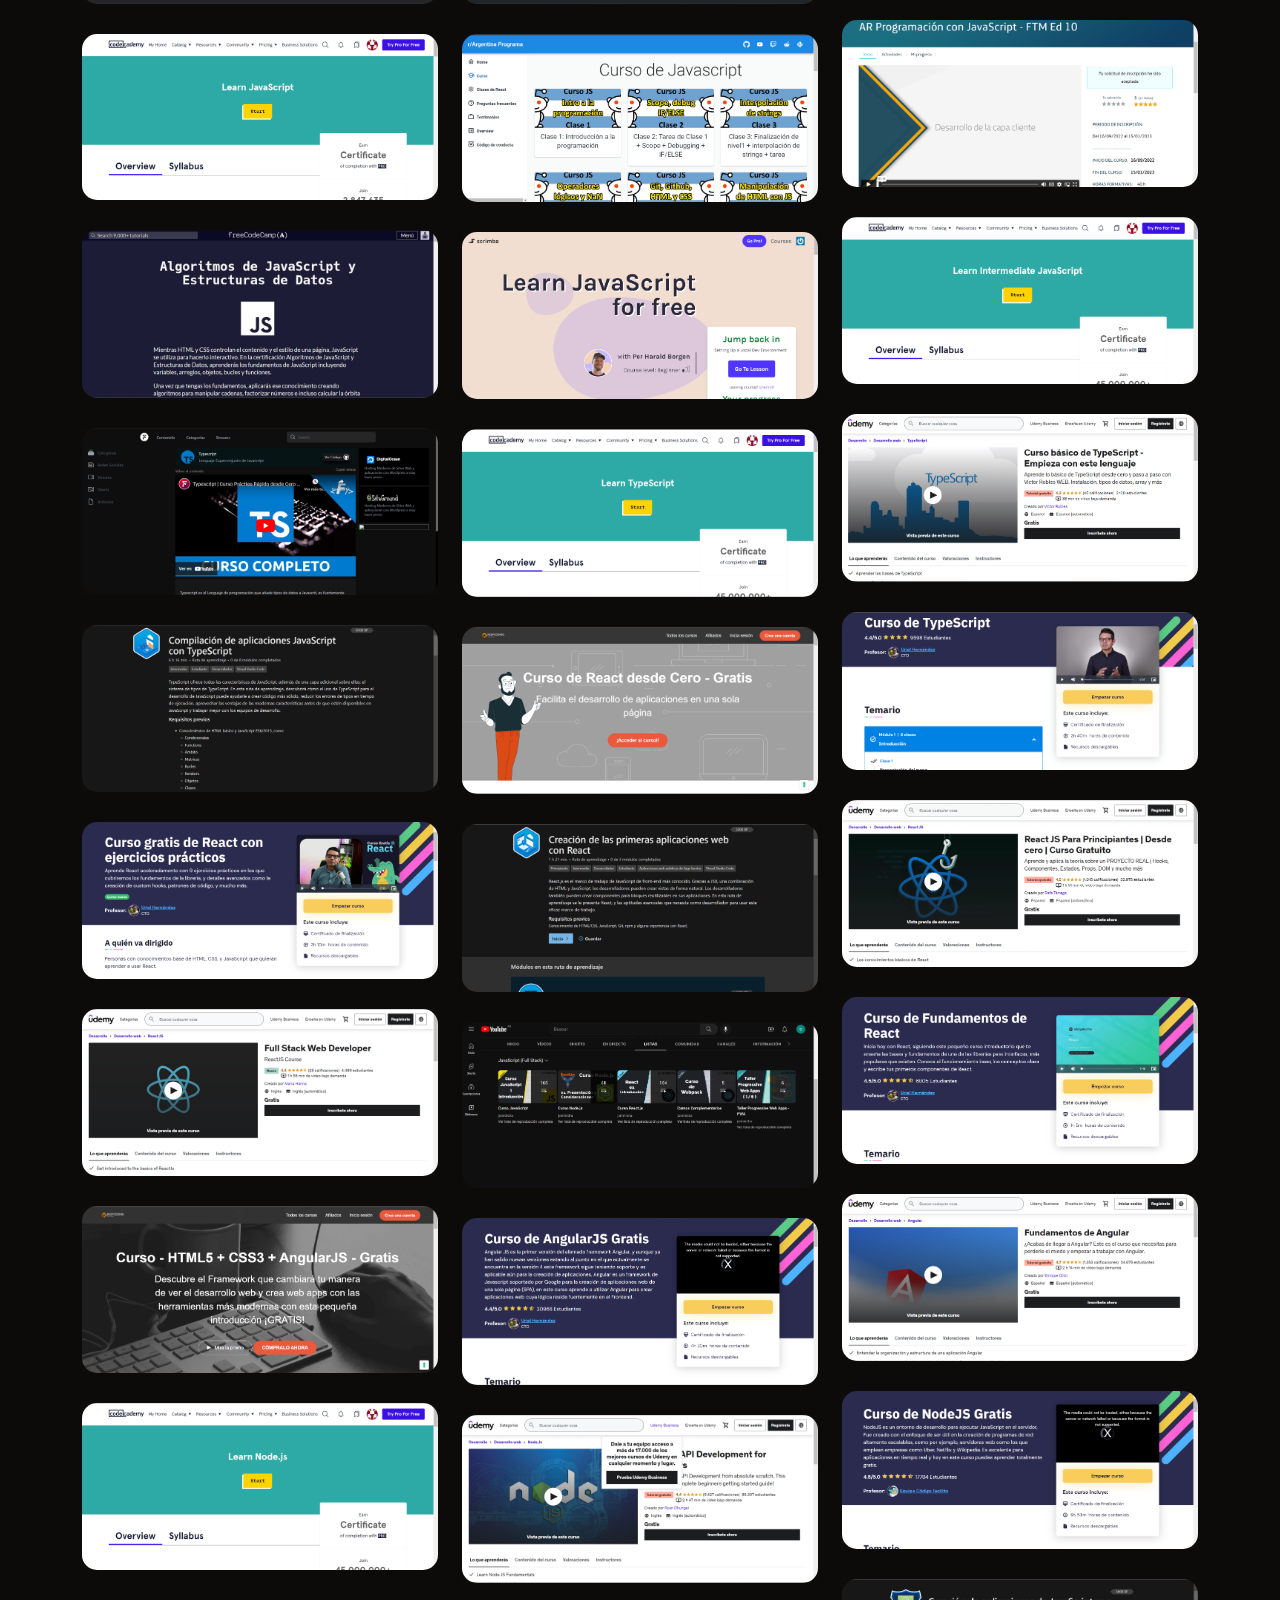
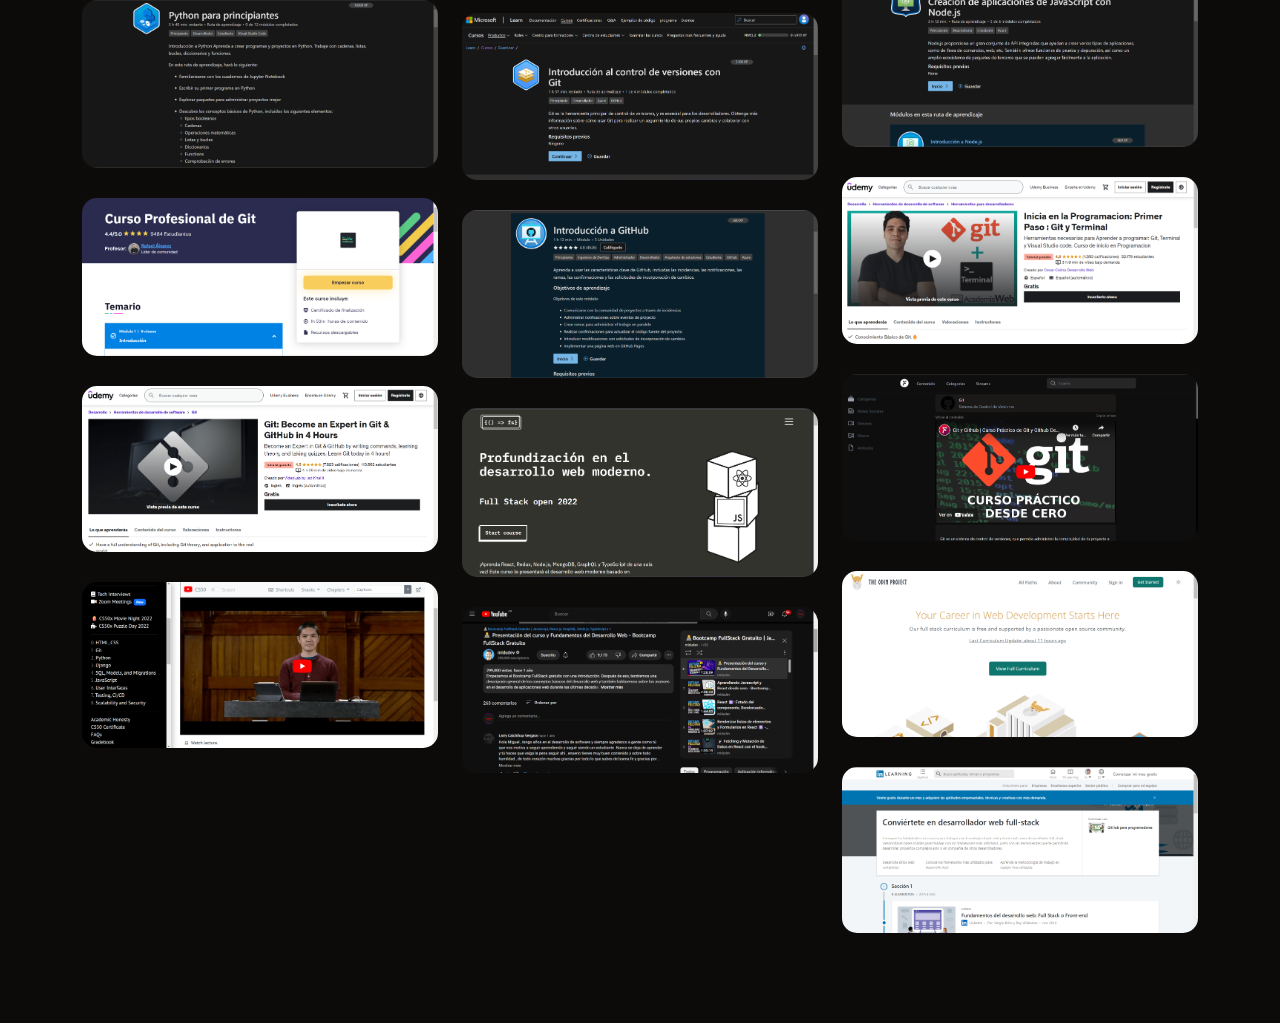
==== commit ee77ba14: "add new courses" ====
--- a/courses.html
+++ b/courses.html
@@ -1,825 +1,827 @@
-<!DOCTYPE html>
-<html lang="en">
-    <head>
-        <meta charset="utf-8">
-        <meta content="width=device-width, initial-scale=1.0" name="viewport">
-      
-        <title>Free courses</title>
-        <meta content="" name="description">
-        <meta content="" name="keywords">
-      
-        <!-- Favicons -->
-        <link href="assets/img/favicon.png" rel="icon">
-        <link href="assets/img/apple-touch-icon.png" rel="apple-touch-icon">
-      
-        <!-- Google Fonts -->
-        <link href="https://fonts.googleapis.com/css?family=Open+Sans:300,300i,400,400i,600,600i,700,700i|Raleway:300,300i,400,400i,500,500i,600,600i,700,700i|Poppins:300,300i,400,400i,500,500i,600,600i,700,700i" rel="stylesheet">
-      
-        <!-- Vendor CSS Files -->
-        <link href="assets/vendor/aos/aos.css" rel="stylesheet">
-        <link href="assets/vendor/bootstrap/css/bootstrap.min.css" rel="stylesheet">
-        <link href="assets/vendor/bootstrap-icons/bootstrap-icons.css" rel="stylesheet">
-        <link href="assets/vendor/boxicons/css/boxicons.min.css" rel="stylesheet">
-        <link href="assets/vendor/glightbox/css/glightbox.min.css" rel="stylesheet">
-        <link href="assets/vendor/remixicon/remixicon.css" rel="stylesheet">
-        <link href="assets/vendor/swiper/swiper-bundle.min.css" rel="stylesheet">
-      
-        <!-- Template Main CSS File -->
-        <link href="assets/css/style.css" rel="stylesheet">
-      
-        <!-- =======================================================
-        * Template Name: Gp - v4.9.1
-        * Template URL: https://bootstrapmade.com/gp-free-multipurpose-html-bootstrap-template/
-        * Author: BootstrapMade.com
-        * License: https://bootstrapmade.com/license/
-        ======================================================== -->
-      </head>
-<body>
-    <section id="courses" class="portfolio">
-        <div class="container" data-aos="fade-up">
-  
-          <div class="section-title">
-            <h2 class = "text-primary">Cursos gratis</h2>
-            <p class = "text-danger">Explora los diferentes cursos</p>
-          </div>
-  
-          <div class="row" data-aos="fade-up" data-aos-delay="100">
-            <div class="col-lg-12 d-flex justify-content-center">
-              <ul id="portfolio-flters">
-                <li data-filter="*" id = "introd-prog" class="filter-active">Todos</li>
-                <li data-filter=".filter-introd-prog" id = "introd-prog">Introd a la programación</li>
-                <li data-filter=".filter-html-css" id="html">HTML-CSS</li>
-                <li data-filter=".filter-javascript" id="javascript">Javascript</li>
-                <li data-filter=".filter-typescript" id="typescript">Typescript</li>
-                <li data-filter=".filter-react" id = "react">React</li>
-                <li data-filter=".filter-angular" id = "angular">Angular</li>
-                <li data-filter=".filter-nodejs" id = "nodejs">Node js</li>
-                <li data-filter=".filter-git" id = "git">Git</li>
-                <li data-filter=".filter-github" id = "github">GitHub</li>
-                <li data-filter=".filter-fullstack" id = "full-stack">Full Stack</li>
-              </ul>
-            </div>
-          </div>
-  
-          <div class="row portfolio-container" data-aos="fade-up" data-aos-delay="200">
-  
-            <div class="col-lg-4 col-md-6 portfolio-item filter-introd-prog">
-              <div class="portfolio-wrap">
-                <img src="assets/img/introd-prog.png" class="img-fluid" alt="">
-                <div class="portfolio-info">
-                  <h4>Curso de introducción a la programación</h4>
-                  <div class="portfolio-links">
-                    <a href="assets/img/introd-prog.png" target="_blank" data-gallery="portfolioGallery" class="portfolio-lightbox" title="Introducción a la Programación"><i class="bx bx-plus"></i></a>
-                    <a href="https://codigofacilito.com/cursos/introduccion" title="More Details"><i class="bx bx-link"></i></a>
-                  </div>
-                </div>
-              </div>
-            </div>
-  
-            <div class="col-lg-4 col-md-6 portfolio-item filter-introd-prog">
-              <div class="portfolio-wrap">
-                <img src="assets/img/fundam-prog-telefonica.png" class="img-fluid" alt="">
-                <div class="portfolio-info">
-                  <h4>Fundamentos de Programación</h4>
-                  <div class="portfolio-links">
-                    <a href="assets/img/fundam-prog-telefonica.png" target="_blank" data-gallery="portfolioGallery" class="portfolio-lightbox" title="Fundamentos de la Programación"><i class="bx bx-plus"></i></a>
-                    <a href="https://conectaempleo-formacion.fundaciontelefonica.com/web/ar-fundamentos-de-programacion-ftm-ed-10" title="More Details"><i class="bx bx-link"></i></a>
-                  </div>
-                </div>
-              </div>
-            </div>
-  
-            <div class="col-lg-4 col-md-6 portfolio-item filter-introd-prog">
-              <div class="portfolio-wrap">
-                <img src="assets/img/terminal-codigo-facilito.png" class="img-fluid" alt="">
-                <div class="portfolio-info">
-                  <h4>Curso de comandos básicos para la Terminal</h4>
-                  <div class="portfolio-links">
-                    <a href="assets/img/terminal-codigo-facilito.png" target="_blank" data-gallery="portfolioGallery" class="portfolio-lightbox" title="Introducción a la Programación"><i class="bx bx-plus"></i></a>
-                    <a href="https://codigofacilito.com/cursos/comandos-terminal" title="More Details"><i class="bx bx-link"></i></a>
-                  </div>
-                </div>
-              </div>
-            </div>
-  
-            <div class="col-lg-4 col-md-6 portfolio-item filter-introd-prog">
-              <div class="portfolio-wrap">
-                <img src="assets/img/terminal-ed-team.png" class="img-fluid" alt="">
-                <div class="portfolio-info">
-                  <h4>Curso: Introducción a la terminal</h4>
-                  <div class="portfolio-links">
-                    <a href="assets/img/terminal-ed-team.png" target="_blank" data-gallery="portfolioGallery" class="portfolio-lightbox" title="Introducción a la terminal"><i class="bx bx-plus"></i></a>
-                    <a href="https://app.ed.team/cursos/terminal-linux" title="More Details"><i class="bx bx-link"></i></a>
-                  </div>
-                </div>
-              </div>
-            </div>
-  
-            <div class="col-lg-4 col-md-6 portfolio-item filter-introd-prog">
-              <div class="portfolio-wrap">
-                <img src="assets/img/introd-prog-keep-coding.png" class="img-fluid" alt="">
-                <div class="portfolio-info">
-                  <h4>Curso de desarrollo de apps para no programadores</h4>
-                  <div class="portfolio-links">
-                    <a href="assets/img/introd-prog-keep-coding.png" target="_blank" data-gallery="portfolioGallery" class="portfolio-lightbox" title="Introducción a la Programación"><i class="bx bx-plus"></i></a>
-                    <a href="https://plataforma.keepcoding.io/p/curso-gratuito-introduccion-programacion" title="More Details"><i class="bx bx-link"></i></a>
-                  </div>
-                </div>
-              </div>
-            </div>
-  
-            <div class="col-lg-4 col-md-6 portfolio-item filter-introd-prog">
-              <div class="portfolio-wrap">
-                <img src="assets/img/prog-basica-platzi.png" class="img-fluid" alt="">
-                <div class="portfolio-info">
-                  <h4>Curso Gratis de Programación Básica</h4>
-                  <div class="portfolio-links">
-                    <a href="assets/img/prog-basica-platzi.png" target="_blank" data-gallery="portfolioGallery" class="portfolio-lightbox" title="Programación básica"><i class="bx bx-plus"></i></a>
-                    <a href="https://platzi.com/cursos/programacion-basica/?utm_source=Iterable&utm_medium=email&utm_campaign=20220803-AD-FreesDesarrollo-Lanzamiento-ProgBasica" title="More Details"><i class="bx bx-link"></i></a>
-                  </div>
-                </div>
-              </div>
-            </div>
-  
-            <div class="col-lg-4 col-md-6 portfolio-item filter-introd-prog">
-              <div class="portfolio-wrap">
-                <img src="assets/img/ruta-des-web.png" class="img-fluid" alt="">
-                <div class="portfolio-info">
-                  <h4>Curso: La ruta del desarrollador web</h4>
-                  <div class="portfolio-links">
-                    <a href="assets/img/ruta-des-web.png" target="_blank" data-gallery="portfolioGallery" class="portfolio-lightbox" title="La ruta del desarrollador web"><i class="bx bx-plus"></i></a>
-                    <a href="https://app.ed.team/cursos/web" title="More Details"><i class="bx bx-link"></i></a>
-                  </div>
-                </div>
-              </div>
-            </div>
-  
-            <div class="col-lg-4 col-md-6 portfolio-item filter-introd-prog">
-              <div class="portfolio-wrap">
-                <img src="assets/img/curso-maxi-programa.png" class="img-fluid" alt="">
-                <div class="portfolio-info">
-                  <h4>🔥 Curso de PROGRAMACIÓN Desde Cero [2022] Nivel Universidad</h4>
-                  <div class="portfolio-links">
-                    <a href="assets/img/curso-maxi-programa.png" target="_blank" data-gallery="portfolioGallery" class="portfolio-lightbox" title="Curso Maxi programa desde 0"><i class="bx bx-plus"></i></a>
-                    <a href="https://campusmaxiprograma.com/" title="More Details"><i class="bx bx-link"></i></a>
-                  </div>
-                </div>
-              </div>
-            </div>
-  
-            <div class="col-lg-4 col-md-6 portfolio-item filter-introd-prog">
-              <div class="portfolio-wrap">
-                <img src="assets/img/des-web-principiantes.png" class="img-fluid" alt="">
-                <div class="portfolio-info">
-                  <h4>Desarrollo web para principiantes</h4>
-                  <div class="portfolio-links">
-                    <a href="assets/img/des-web-principiantes.png" target="_blank" data-gallery="portfolioGallery" class="portfolio-lightbox" title="Desarrollo web"><i class="bx bx-plus"></i></a>
-                    <a href="https://learn.microsoft.com/es-es/training/paths/web-development-101/?ranMID=46131&ranEAID=a1LgFw09t88&ranSiteID=a1LgFw09t88-IG94TqqVGhhNkKOySp0nnA&epi=a1LgFw09t88-IG94TqqVGhhNkKOySp0nnA&irgwc=1&OCID=AID2200057_aff_7806_1243925&tduid=(ir__zmwzww3cnwkf60uq6yi3fbanfn2xqyu2nvepeft100)(7806)(1243925)(a1LgFw09t88-IG94TqqVGhhNkKOySp0nnA)()&irclickid=_zmwzww3cnwkf60uq6yi3fbanfn2xqyu2nvepeft100" title="More Details"><i class="bx bx-link"></i></a>
-                  </div>
-                </div>
-              </div>
-            </div>
-  
-            <div class="col-lg-4 col-md-6 portfolio-item filter-html-css">
-              <div class="portfolio-wrap">
-                <img src="assets/img/html-css-google.png" class="img-fluid" alt="">
-                <div class="portfolio-info">
-                  <h4>Introducción al Desarrollo Web: HTML-CSS</h4>
-                  <div class="portfolio-links">
-                    <a href="assets/img/html-css-google.png" target="_blank" data-gallery="portfolioGallery" class="portfolio-lightbox" title="Introd Desarrollo Web"><i class="bx bx-plus"></i></a>
-                    <a href="https://learndigital.withgoogle.com/activate/courses?length=20-&certification=free" title="More Details"><i class="bx bx-link"></i></a>
-                  </div>
-                </div>
-              </div>
-            </div>
-  
-            <div class="col-lg-4 col-md-6 portfolio-item filter-html-css">
-              <div class="portfolio-wrap">
-                <img src="assets/img/html-css-khan-academy.png" class="img-fluid" alt="">
-                <div class="portfolio-info">
-                  <h4>Introducción a HTML/CSS: hacer páginas web</h4>
-                  <div class="portfolio-links">
-                    <a href="assets/img/html-css-khan-academy.png" target="_blank" data-gallery="portfolioGallery" class="portfolio-lightbox" title="Introd HTML-CSS"><i class="bx bx-plus"></i></a>
-                    <a href="https://es.khanacademy.org/computing/computer-programming/html-css#intro-to-html" title="More Details"><i class="bx bx-link"></i></a>
-                  </div>
-                </div>
-              </div>
-            </div>
-  
-            <div class="col-lg-4 col-md-6 portfolio-item filter-html-css">
-              <div class="portfolio-wrap">
-                <img src="assets/img/html-codigo-facilito.png" class="img-fluid" alt="">
-                <div class="portfolio-info">
-                  <h4>Curso para crear mi primera página web</h4>
-                  <div class="portfolio-links">
-                    <a href="assets/img/html-codigo-facilito.png" target="_blank" data-gallery="portfolioGallery" class="portfolio-lightbox" title="Curso HTML"><i class="bx bx-plus"></i></a>
-                    <a href="https://codigofacilito.com/cursos/primera-pagina-2019" title="More Details"><i class="bx bx-link"></i></a>
-                  </div>
-                </div>
-              </div>
-            </div>
-  
-            <div class="col-lg-4 col-md-6 portfolio-item filter-html-css">
-              <div class="portfolio-wrap">
-                <img src="assets/img/css-codigofacilito.png" class="img-fluid" alt="">
-                <div class="portfolio-info">
-                  <h4>Curso de CSS Básico Gratis</h4>
-                  <div class="portfolio-links">
-                    <a href="assets/img/css-codigofacilito.png" target="_blank" data-gallery="portfolioGallery" class="portfolio-lightbox" title="Curso CSS3"><i class="bx bx-plus"></i></a>
-                    <a href="https://codigofacilito.com/cursos/CSS-old" title="More Details"><i class="bx bx-link"></i></a>
-                  </div>
-                </div>
-              </div>
-            </div>
-  
-            <div class="col-lg-4 col-md-6 portfolio-item filter-html-css">
-              <div class="portfolio-wrap">
-                <img src="assets/img/html-css-keep-coding.png" class="img-fluid" alt="">
-                <div class="portfolio-info">
-                  <h4>Curso de Desarrollo Web con HTML5 y CSS</h4>
-                  <div class="portfolio-links">
-                    <a href="assets/img/html-css-keep-coding.png" target="_blank" data-gallery="portfolioGallery" class="portfolio-lightbox" title="Desarrollo web HTML5 y CSS"><i class="bx bx-plus"></i></a>
-                    <a href="https://plataforma.keepcoding.io/p/desarrollo-web-html5-css-gratis" title="More Details"><i class="bx bx-link"></i></a>
-                  </div>
-                </div>
-              </div>
-            </div>
-  
-            <div class="col-lg-4 col-md-6 portfolio-item filter-html-css">
-              <div class="portfolio-wrap">
-                <img src="assets/img/html-css-udemy.png" class="img-fluid" alt="">
-                <div class="portfolio-info">
-                  <h4>Cómo Programar para Emprendedores - HTML y CSS</h4>
-                  <div class="portfolio-links">
-                    <a href="assets/img/html-css-udemy.png" target="_blank" data-gallery="portfolioGallery" class="portfolio-lightbox" title="HTML-CSS Udemy"><i class="bx bx-plus"></i></a>
-                    <a href="https://www.udemy.com/course/como-programar-para-emprendedores-html-y-css/" title="More Details"><i class="bx bx-link"></i></a>
-                  </div>
-                </div>
-              </div>
-            </div>
-  
-            <div class="col-lg-4 col-md-6 portfolio-item filter-html-css">
-              <div class="portfolio-wrap">
-                <img src="assets/img/html-css-udemyy.png" class="img-fluid" alt="">
-                <div class="portfolio-info">
-                  <h4>Aprende HTML5 y CSS3 desde cero</h4>
-                  <div class="portfolio-links">
-                    <a href="assets/img/html-css-udemyy.png" target="_blank" data-gallery="portfolioGallery" class="portfolio-lightbox" title="HTML-CSS Udemy"><i class="bx bx-plus"></i></a>
-                    <a href="https://www.udemy.com/course/aprende-html5-y-css3-desde-cero/" title="More Details"><i class="bx bx-link"></i></a>
-                  </div>
-                </div>
-              </div>
-            </div>
-  
-            <div class="col-lg-4 col-md-6 portfolio-item filter-html-css">
-              <div class="portfolio-wrap">
-                <img src="assets/img/responsive-design.png" class="img-fluid" alt="">
-                <div class="portfolio-info">
-                  <h4>Diseño Web Responsivo</h4>
-                  <div class="portfolio-links">
-                    <a href="assets/img/responsive-design-2.png" target="_blank" data-gallery="portfolioGallery" class="portfolio-lightbox" title="App 1"><i class="bx bx-plus"></i></a>
-                    <a href="https://www.freecodecamp.org/learn/2022/responsive-web-design/" title="More Details"><i class="bx bx-link"></i></a>
-                  </div>
-                </div>
-              </div>
-            </div>
-  
-            <div class="col-lg-4 col-md-6 portfolio-item filter-javascript">
-              <div class="portfolio-wrap">
-                <img src="assets/img/js-30.jpg" class="img-fluid" alt="">
-                <div class="portfolio-info">
-                  <h4>Reto de 30 días de codificación en Vanilla JS</h4>
-                  <div class="portfolio-links">
-                    <a href="assets/img/js-30-2.jpg" data-gallery="portfolioGallery" class="portfolio-lightbox" title="JS 30"><i class="bx bx-plus"></i></a>
-                    <a href="https://javascript30.com/" title="More Details" target="_blank"><i class="bx bx-link"></i></a>
-                  </div>
-                </div>
-              </div>
-            </div>
-  
-            <div class="col-lg-4 col-md-6 portfolio-item filter-javascript">
-              <div class="portfolio-wrap">
-                <img src="assets/img/html-css-js-udemy.png" class="img-fluid" alt="">
-                <div class="portfolio-info">
-                  <h4>Crea una página web moderna con HTML CSS Y JAVASCRIPT</h4>
-                  <div class="portfolio-links">
-                    <a href="assets/img/html-css-js-udemy.png" data-gallery="portfolioGallery" class="portfolio-lightbox" title="JS Udemy"><i class="bx bx-plus"></i></a>
-                    <a href="https://www.udemy.com/course/crea-una-pagina-web-moderna-con-html-css-y-javascript/" title="More Details" target="_blank"><i class="bx bx-link"></i></a>
-                  </div>
-                </div>
-              </div>
-            </div>
-  
-            <div class="col-lg-4 col-md-6 portfolio-item filter-javascript">
-              <div class="portfolio-wrap">
-                <img src="assets/img/js-studytonight.png" class="img-fluid" alt="">
-                <div class="portfolio-info">
-                  <h4>Curso Javascript</h4>
-                  <div class="portfolio-links">
-                    <a href="assets/img/js-studytonight.png" data-gallery="portfolioGallery" class="portfolio-lightbox" title="JS Udemy"><i class="bx bx-plus"></i></a>
-                    <a href="https://www.studytonight.com/code/js-course/" title="More Details" target="_blank"><i class="bx bx-link"></i></a>
-                  </div>
-                </div>
-              </div>
-            </div>
-  
-            <div class="col-lg-4 col-md-6 portfolio-item filter-javascript">
-              <div class="portfolio-wrap">
-                <img src="assets/img/js-moderno.png" class="img-fluid" alt="">
-                <div class="portfolio-info">
-                  <h4>Tutorial de JavaScript moderno</h4>
-                  <div class="portfolio-links">
-                    <a href="assets/img/js-moderno.png" data-gallery="portfolioGallery" class="portfolio-lightbox" title="Curso tutorial de Javascript"><i class="bx bx-plus"></i></a>
-                    <a href="https://javascript.info/" title="More Details" target="_blank"><i class="bx bx-link"></i></a>
-                  </div>
-                </div>
-              </div>
-            </div>
-  
-            <div class="col-lg-4 col-md-6 portfolio-item filter-javascript">
-              <div class="portfolio-wrap">
-                <img src="assets/img/prog-js-telefonia.png" class="img-fluid" alt="">
-                <div class="portfolio-info">
-                  <h4>Programación con JavaScript</h4>
-                  <div class="portfolio-links">
-                    <a href="assets/img/prog-js-telefonia.png" data-gallery="portfolioGallery" class="portfolio-lightbox" title="Javascript"><i class="bx bx-plus"></i></a>
-                    <a href="https://conectaempleo-formacion.fundaciontelefonica.com/web/ar-programacion-con-javascript-ftm-ed-10" target="_blank" title="More Details"><i class="bx bx-link"></i></a>
-                  </div>
-                </div>
-              </div>
-            </div>
-  
-            <div class="col-lg-4 col-md-6 portfolio-item filter-javascript">
-              <div class="portfolio-wrap">
-                <img src="assets/img/js-arg-progr.png" class="img-fluid" alt="">
-                <div class="portfolio-info">
-                  <h4>Curso de Javascript desde 0 (no es el del gob 😁)</h4>
-                  <div class="portfolio-links">
-                    <a href="assets/img/js" data-gallery="portfolioGallery" class="portfolio-lightbox" title="Javascript"><i class="bx bx-plus"></i></a>
-                    <a href="https://argentinaprograma.com/curso-javascript" target="_blank" title="More Details"><i class="bx bx-link"></i></a>
-                  </div>
-                </div>
-              </div>
-            </div>
-  
-            <div class="col-lg-4 col-md-6 portfolio-item filter-javascript">
-              <div class="portfolio-wrap">
-                <img src="assets/img/js-codecademy.png" class="img-fluid" alt="">
-                <div class="portfolio-info">
-                  <h4>Javascript básico</h4>
-                  <div class="portfolio-links">
-                    <a href="assets/img/js-codecademy.png" data-gallery="portfolioGallery" class="portfolio-lightbox" title="Javascript básico"><i class="bx bx-plus"></i></a>
-                    <a href="https://www.codecademy.com/learn/introduction-to-javascript" target="_blank" title="More Details"><i class="bx bx-link"></i></a>
-                  </div>
-                </div>
-              </div>
-            </div>
-  
-            <div class="col-lg-4 col-md-6 portfolio-item filter-javascript">
-              <div class="portfolio-wrap">
-                <img src="assets/img/js-intermedio-codecademy.png" class="img-fluid" alt="">
-                <div class="portfolio-info">
-                  <h4>Javascript intermedio</h4>
-                  <div class="portfolio-links">
-                    <a href="assets/img/js-intermedio-codecademy.png" data-gallery="portfolioGallery" class="portfolio-lightbox" title="Javascript intermedio"><i class="bx bx-plus"></i></a>
-                    <a href="https://www.codecademy.com/learn/learn-intermediate-javascript" target="_blank" title="More Details"><i class="bx bx-link"></i></a>
-                  </div>
-                </div>
-              </div>
-            </div>
-  
-            <div class="col-lg-4 col-md-6 portfolio-item filter-javascript">
-              <div class="portfolio-wrap">
-                <img src="assets/img/js-freecodecamp.jpg" class="img-fluid" alt="">
-                <div class="portfolio-info">
-                  <h4>Algoritmos y estructuras de datos de JavaScript</h4>
-                  <div class="portfolio-links">
-                    <a href="assets/img/js-freecodecamp-2.jpg" data-gallery="portfolioGallery" class="portfolio-lightbox" title="Javascript Freecodecamp"><i class="bx bx-plus"></i></a>
-                    <a href="https://www.freecodecamp.org/learn/javascript-algorithms-and-data-structures/" target="_blank" title="More Details"><i class="bx bx-link"></i></a>
-                  </div>
-                </div>
-              </div>
-            </div>
-  
-            <div class="col-lg-4 col-md-6 portfolio-item filter-javascript">
-              <div class="portfolio-wrap">
-                <img src="assets/img/scrimba.png" class="img-fluid" alt="">
-                <div class="portfolio-info">
-                  <h4>Fundamentos de JavaScript</h4>
-                  <div class="portfolio-links">
-                    <a href="assets/img/scrimba-2.jpg" data-gallery="portfolioGallery" class="portfolio-lightbox" title="Scrimba"><i class="bx bx-plus"></i></a>
-                    <a href="https://scrimba.com/learn/learnjavascript" title="More Details"><i class="bx bx-link"></i></a>
-                  </div>
-                </div>
-              </div>
-            </div>
-  
-            <div class="col-lg-4 col-md-6 portfolio-item filter-typescript">
-              <div class="portfolio-wrap">
-                <img src="assets/img/typescript-basico-udemy.png" class="img-fluid" alt="">
-                <div class="portfolio-info">
-                  <h4>Curso básico de TypeScript</h4>
-                  <div class="portfolio-links">
-                    <a href="assets/img/typescript-basico-udemy.png" data-gallery="portfolioGallery" class="portfolio-lightbox" title="Curso de Typescript básico"><i class="bx bx-plus"></i></a>
-                    <a href="https://www.udemy.com/course/curso-basico-de-typescript-empieza-con-este-lenguaje/" target="_blank" title="More Details"><i class="bx bx-link"></i></a>
-                  </div>
-                </div>
-              </div>
-            </div>
-  
-            <div class="col-lg-4 col-md-6 portfolio-item filter-typescript">
-              <div class="portfolio-wrap">
-                <img src="assets/img/typescript-fazt.png" class="img-fluid" alt="">
-                <div class="portfolio-info">
-                  <h4>Curso de Typescript desde 0</h4>
-                  <div class="portfolio-links">
-                    <a href="assets/img/typescript-fazt.png" data-gallery="portfolioGallery" class="portfolio-lightbox" title="Curso de Typescript desde 0"><i class="bx bx-plus"></i></a>
-                    <a href="https://www.faztweb.com/contenido/typescript" target="_blank" title="More Details"><i class="bx bx-link"></i></a>
-                  </div>
-                </div>
-              </div>
-            </div>
-  
-            <div class="col-lg-4 col-md-6 portfolio-item filter-typescript">
-              <div class="portfolio-wrap">
-                <img src="assets/img/typescript-codecademy.png" class="img-fluid" alt="">
-                <div class="portfolio-info">
-                  <h4>Curso de TypeScript</h4>
-                  <div class="portfolio-links">
-                    <a href="assets/img/typescript-codecademy.png" data-gallery="portfolioGallery" class="portfolio-lightbox" title="Curso de Typescript básico"><i class="bx bx-plus"></i></a>
-                    <a href="https://www.codecademy.com/learn/learn-typescript" target="_blank" title="More Details"><i class="bx bx-link"></i></a>
-                  </div>
-                </div>
-              </div>
-            </div>
-  
-            <div class="col-lg-4 col-md-6 portfolio-item filter-typescript">
-              <div class="portfolio-wrap">
-                <img src="assets/img/typescript-codigo-facilito.png" class="img-fluid" alt="">
-                <div class="portfolio-info">
-                  <h4>Curso de TypeScript</h4>
-                  <div class="portfolio-links">
-                    <a href="assets/img/typescript-codigo-facilito.png" data-gallery="portfolioGallery" class="portfolio-lightbox" title="Curso de Typescript"><i class="bx bx-plus"></i></a>
-                    <a href="https://codigofacilito.com/cursos/typescript" target="_blank" title="More Details"><i class="bx bx-link"></i></a>
-                  </div>
-                </div>
-              </div>
-            </div>
-  
-            <div class="col-lg-4 col-md-6 portfolio-item filter-typescript">
-              <div class="portfolio-wrap">
-                <img src="assets/img/typescript-microsoft.png" class="img-fluid" alt="">
-                <div class="portfolio-info">
-                  <h4>Compilación de aplicaciones JavaScript con TypeScript</h4>
-                  <div class="portfolio-links">
-                    <a href="assets/img/typescript-microsoft.png" data-gallery="portfolioGallery" class="portfolio-lightbox" title="Curso de Typescript"><i class="bx bx-plus"></i></a>
-                    <a href="https://learn.microsoft.com/es-es/training/paths/build-javascript-applications-typescript/" target="_blank" title="More Details"><i class="bx bx-link"></i></a>
-                  </div>
-                </div>
-              </div>
-            </div>
-  
-            <div class="col-lg-4 col-md-6 portfolio-item filter-react">
-              <div class="portfolio-wrap">
-                <img src="assets/img/react-keep-coding.png" class="img-fluid" alt="">
-                <div class="portfolio-info">
-                  <h4>Curso de React desde Cero</h4>
-                  <div class="portfolio-links">
-                    <a href="assets/img/react-keep-coding.png" data-gallery="portfolioGallery" class="portfolio-lightbox" title="React desde 0"><i class="bx bx-plus"></i></a>
-                    <a href="https://plataforma.keepcoding.io/p/curso-react-desde-cero" title="More Details"><i class="bx bx-link"></i></a>
-                  </div>
-                </div>
-              </div>
-            </div>
-  
-            <div class="col-lg-4 col-md-6 portfolio-item filter-react">
-              <div class="portfolio-wrap">
-                <img src="assets/img/react-udemy.png" class="img-fluid" alt="">
-                <div class="portfolio-info">
-                  <h4>React JS Para Principiantes | Desde cero | Curso Gratuito</h4>
-                  <div class="portfolio-links">
-                    <a href="assets/img/react-udemy.png" data-gallery="portfolioGallery" class="portfolio-lightbox" title="React para principiantes"><i class="bx bx-plus"></i></a>
-                    <a href="" title="More Details"><i class="bx bx-link"></i></a>
-                  </div>
-                </div>
-              </div>
-            </div>
-  
-            <div class="col-lg-4 col-md-6 portfolio-item filter-react">
-              <div class="portfolio-wrap">
-                <img src="assets/img/react-codigo-facilito.png" class="img-fluid" alt="">
-                <div class="portfolio-info">
-                  <h4>Curso gratis de React con ejercicios prácticos</h4>
-                  <div class="portfolio-links">
-                    <a href="assets/img/react-codigo-facilito.png" data-gallery="portfolioGallery" class="portfolio-lightbox" title="Curso de React js"><i class="bx bx-plus"></i></a>
-                    <a href="https://codigofacilito.com/cursos/react-ejercicios" title="More Details"><i class="bx bx-link"></i></a>
-                  </div>
-                </div>
-              </div>
-            </div>
-  
-            <div class="col-lg-4 col-md-6 portfolio-item filter-react">
-              <div class="portfolio-wrap">
-                <img src="assets/img/react-microsoft.png" class="img-fluid" alt="">
-                <div class="portfolio-info">
-                  <h4>Creación de las primeras aplicaciones web con React</h4>
-                  <div class="portfolio-links">
-                    <a href="assets/img/react-microsoft.png" data-gallery="portfolioGallery" class="portfolio-lightbox" title="Curso de React js"><i class="bx bx-plus"></i></a>
-                    <a href="https://learn.microsoft.com/es-es/training/paths/react/" title="More Details"><i class="bx bx-link"></i></a>
-                  </div>
-                </div>
-              </div>
-            </div>
-  
-            <div class="col-lg-4 col-md-6 portfolio-item filter-react">
-              <div class="portfolio-wrap">
-                <img src="assets/img/fundamentos-react-cod-facilito.png" class="img-fluid" alt="">
-                <div class="portfolio-info">
-                  <h4>Curso fundamentos de React</h4>
-                  <div class="portfolio-links">
-                    <a href="assets/img/fundamentos-react-cod-facilito.png" data-gallery="portfolioGallery" class="portfolio-lightbox" title="Fundamentos de React JS"><i class="bx bx-plus"></i></a>
-                    <a href="https://codigofacilito.com/cursos/react-intro-gratis" title="More Details"><i class="bx bx-link"></i></a>
-                  </div>
-                </div>
-              </div>
-            </div>
-  
-            <div class="col-lg-4 col-md-6 portfolio-item filter-react">
-              <div class="portfolio-wrap">
-                <img src="assets/img/fullstack-react-udemy.png" class="img-fluid" alt="">
-                <div class="portfolio-info">
-                  <h4>ReactJS Course</h4>
-                  <div class="portfolio-links">
-                    <a href="assets/img/fullstack-react-udemy.png" data-gallery="portfolioGallery" class="portfolio-lightbox" title="Curso de React JS con proyecto final"><i class="bx bx-plus"></i></a>
-                    <a href="https://www.udemy.com/course/full-stack-web-developper/" title="More Details"><i class="bx bx-link"></i></a>
-                  </div>
-                </div>
-              </div>
-            </div>
-  
-            <div class="col-lg-4 col-md-6 portfolio-item filter-react">
-              <div class="portfolio-wrap">
-                <img src="assets/img/js-react-john-mircha.png" class="img-fluid" alt="">
-                <div class="portfolio-info">
-                  <h4>Js-ReactJs Full Stack</h4>
-                  <div class="portfolio-links">
-                    <a href="assets/img/js-react-john-mircha.png" data-gallery="portfolioGallery" class="portfolio-lightbox" title="Curso de Javascript y React completo"><i class="bx bx-plus"></i></a>
-                    <a href="https://www.youtube.com/c/jonmircha/playlists?view=50&sort=dd&shelf_id=6" title="More Details"><i class="bx bx-link"></i></a>
-                  </div>
-                </div>
-              </div>
-            </div>
-  
-            <div class="col-lg-4 col-md-6 portfolio-item filter-angular">
-              <div class="portfolio-wrap">
-                <img src="assets/img/fundamentos-angular-udemy.png" class="img-fluid" alt="">
-                <div class="portfolio-info">
-                  <h4>Fundamentos de Angular</h4>
-                  <div class="portfolio-links">
-                    <a href="assets/img/fundamentos-angular-udemy.png" data-gallery="portfolioGallery" class="portfolio-lightbox" title="Fundamentos de Angular"><i class="bx bx-plus"></i></a>
-                    <a href="https://www.udemy.com/course/fundamentos-de-angular/" title="More Details"><i class="bx bx-link"></i></a>
-                  </div>
-                </div>
-              </div>
-            </div>
-  
-            <div class="col-lg-4 col-md-6 portfolio-item filter-angular">
-              <div class="portfolio-wrap">
-                <img src="assets/img/angular-keep-coding.png" class="img-fluid" alt="">
-                <div class="portfolio-info">
-                  <h4>Curso AngularJS</h4>
-                  <div class="portfolio-links">
-                    <a href="assets/img/angular-keep-coding.png" data-gallery="portfolioGallery" class="portfolio-lightbox" title="Curso AngularJS"><i class="bx bx-plus"></i></a>
-                    <a href="https://plataforma.keepcoding.io/p/curso-fundamentos-angular-html-css" title="More Details"><i class="bx bx-link"></i></a>
-                  </div>
-                </div>
-              </div>
-            </div>
-  
-            <div class="col-lg-4 col-md-6 portfolio-item filter-angular">
-              <div class="portfolio-wrap">
-                <img src="assets/img/angular-codigo-facilito.png" class="img-fluid" alt="">
-                <div class="portfolio-info">
-                  <h4>Curso de AngularJS</h4>
-                  <div class="portfolio-links">
-                    <a href="assets/img/angular-codigo-facilito.png" data-gallery="portfolioGallery" class="portfolio-lightbox" title="Curso AngularJS"><i class="bx bx-plus"></i></a>
-                    <a href="https://codigofacilito.com/cursos/angularjs" title="More Details"><i class="bx bx-link"></i></a>
-                  </div>
-                </div>
-              </div>
-            </div>
-  
-            <div class="col-lg-4 col-md-6 portfolio-item filter-nodejs">
-              <div class="portfolio-wrap">
-                <img src="assets/img/nodejs-codigo-facilito.png" class="img-fluid" alt="">
-                <div class="portfolio-info">
-                  <h4>Curso de NodeJS</h4>
-                  <div class="portfolio-links">
-                    <a href="assets/img/nodejs-codigo-facilito.png" data-gallery="portfolioGallery" class="portfolio-lightbox" title="Curso de Node js"><i class="bx bx-plus"></i></a>
-                    <a href="https://codigofacilito.com/cursos/nodejs" title="More Details"><i class="bx bx-link"></i></a>
-                  </div>
-                </div>
-              </div>
-            </div>
-  
-            <div class="col-lg-4 col-md-6 portfolio-item filter-nodejs">
-              <div class="portfolio-wrap">
-                <img src="assets/img/nodejs-codecademy.png" class="img-fluid" alt="">
-                <div class="portfolio-info">
-                  <h4>Introducción a NodeJS</h4>
-                  <div class="portfolio-links">
-                    <a href="assets/img/nodejs-codecademy.png" data-gallery="portfolioGallery" class="portfolio-lightbox" title="Curso de Node js"><i class="bx bx-plus"></i></a>
-                    <a href="https://www.codecademy.com/learn/learn-node-js" title="More Details"><i class="bx bx-link"></i></a>
-                  </div>
-                </div>
-              </div>
-            </div>
-  
-            <div class="col-lg-4 col-md-6 portfolio-item filter-nodejs">
-              <div class="portfolio-wrap">
-                <img src="assets/img/node-js-udemy.png" class="img-fluid" alt="">
-                <div class="portfolio-info">
-                  <h4>Node JS API Development for Beginners</h4>
-                  <div class="portfolio-links">
-                    <a href="assets/img/node-js-udemy.png" data-gallery="portfolioGallery" class="portfolio-lightbox" title="Curso de Node js para principiantes"><i class="bx bx-plus"></i></a>
-                    <a href="https://www.udemy.com/course/node-js-api-tutorial/" title="More Details"><i class="bx bx-link"></i></a>
-                  </div>
-                </div>
-              </div>
-            </div>
-  
-            <div class="col-lg-4 col-md-6 portfolio-item filter-nodejs">
-              <div class="portfolio-wrap">
-                <img src="assets/img/node-js-microsoft.png" class="img-fluid" alt="">
-                <div class="portfolio-info">
-                  <h4>Creación de aplicaciones de JavaScript con Node.js</h4>
-                  <div class="portfolio-links">
-                    <a href="assets/img/node-js-microsoft.png" data-gallery="portfolioGallery" class="portfolio-lightbox" title="Curso de Node js"><i class="bx bx-plus"></i></a>
-                    <a href="https://learn.microsoft.com/es-es/training/paths/build-javascript-applications-nodejs/" title="More Details"><i class="bx bx-link"></i></a>
-                  </div>
-                </div>
-              </div>
-            </div>
-  
-            <div class="col-lg-4 col-md-6 portfolio-item filter-git">
-              <div class="portfolio-wrap">
-                <img src="assets/img/git-1.png" class="img-fluid" alt="">
-                <div class="portfolio-info">
-                  <h4>Introducción al control de versiones con Git</h4>
-                  <div class="portfolio-links">
-                    <a href="assets/img/git-1.png" data-gallery="portfolioGallery" class="portfolio-lightbox" title="Git"><i class="bx bx-plus"></i></a>
-                    <a href="https://learn.microsoft.com/es-es/training/paths/intro-to-vc-git/" title="More Details"><i class="bx bx-link"></i></a>
-                  </div>
-                </div>
-              </div>
-            </div>
-  
-            <div class="col-lg-4 col-md-6 portfolio-item filter-git">
-              <div class="portfolio-wrap">
-                <img src="assets/img/git-udemy.png" class="img-fluid" alt="">
-                <div class="portfolio-info">
-                  <h4>Inicia en la Programacion: Primer Paso : Git y Terminal</h4>
-                  <div class="portfolio-links">
-                    <a href="assets/img/git-udemy.png" data-gallery="portfolioGallery" class="portfolio-lightbox" title="Curso de Git"><i class="bx bx-plus"></i></a>
-                    <a href="https://www.udemy.com/course/curso-de-programacion-aprender-a-programar-git-terminal/" title="More Details"><i class="bx bx-link"></i></a>
-                  </div>
-                </div>
-              </div>
-            </div>
-  
-            <div class="col-lg-4 col-md-6 portfolio-item filter-git">
-              <div class="portfolio-wrap">
-                <img src="assets/img/git-codigo-facilito.png" class="img-fluid" alt="">
-                <div class="portfolio-info">
-                  <h4>Curso Profesional de Git</h4>
-                  <div class="portfolio-links">
-                    <a href="assets/img/git-codigo-facilito.png" data-gallery="portfolioGallery" class="portfolio-lightbox" title="Curso profesional de Git"><i class="bx bx-plus"></i></a>
-                    <a href="https://codigofacilito.com/cursos/git-profesional" title="More Details"><i class="bx bx-link"></i></a>
-                  </div>
-                </div>
-              </div>
-            </div>
-  
-            <div class="col-lg-4 col-md-6 portfolio-item filter-github">
-              <div class="portfolio-wrap">
-                <img src="assets/img/github.png" class="img-fluid" alt="">
-                <div class="portfolio-info">
-                  <h4>Introducción a GitHub</h4>
-                  <div class="portfolio-links">
-                    <a href="assets/img/github.png" data-gallery="portfolioGallery" class="portfolio-lightbox" title="GitHub"><i class="bx bx-plus"></i></a>
-                    <a href="https://learn.microsoft.com/es-es/training/modules/introduction-to-github/" target="_blank" title="More Details"><i class="bx bx-link"></i></a>
-                  </div>
-                </div>
-              </div>
-            </div>
-  
-            <div class="col-lg-4 col-md-6 portfolio-item filter-github">
-              <div class="portfolio-wrap">
-                <img src="assets/img/git-fazt.png" class="img-fluid" alt="">
-                <div class="portfolio-info">
-                  <h4>Curso práctico de Git y GitHub</h4>
-                  <div class="portfolio-links">
-                    <a href="assets/img/git-fazt.png" data-gallery="portfolioGallery" class="portfolio-lightbox" title="Git y GitHub"><i class="bx bx-plus"></i></a>
-                    <a href="https://www.faztweb.com/contenido/git" target="_blank" title="More Details"><i class="bx bx-link"></i></a>
-                  </div>
-                </div>
-              </div>
-            </div>
-  
-            <div class="col-lg-4 col-md-6 portfolio-item filter-github">
-              <div class="portfolio-wrap">
-                <img src="assets/img/github-udemy.png" class="img-fluid" alt="">
-                <div class="portfolio-info">
-                  <h4>Git: Become an Expert in Git & GitHub in 4 Hours</h4>
-                  <div class="portfolio-links">
-                    <a href="assets/img/github-udemy.png" data-gallery="portfolioGallery" class="portfolio-lightbox" title="Git y GitHub"><i class="bx bx-plus"></i></a>
-                    <a href="https://www.udemy.com/course/git-expert-4-hours/" target="_blank" title="More Details"><i class="bx bx-link"></i></a>
-                  </div>
-                </div>
-              </div>
-            </div>
-  
-            <div class="col-lg-4 col-md-6 portfolio-item filter-fullstack">
-              <div class="portfolio-wrap">
-                <img src="assets/img/fullstack.png" class="img-fluid" alt="">
-                <div class="portfolio-info">
-                  <h4>Full Stack open 2022</h4>
-                  <div class="portfolio-links">
-                    <a href="assets/img/fullstack.png" data-gallery="portfolioGallery" class="portfolio-lightbox" title="Profundización en el desarrollo web moderno"><i class="bx bx-plus"></i></a>
-                    <a href="https://fullstackopen.com/es/" target="_blank" title="More Details"><i class="bx bx-link"></i></a>
-                  </div>
-                </div>
-              </div>
-            </div>
-  
-            <div class="col-lg-4 col-md-6 portfolio-item filter-fullstack">
-              <div class="portfolio-wrap">
-                <img src="assets/img/the-odin-proyect.png" class="img-fluid" alt="">
-                <div class="portfolio-info">
-                  <h4>The Odin Project</h4>
-                  <div class="portfolio-links">
-                    <a href="assets/img/the-odin-proyect.png" data-gallery="portfolioGallery" class="portfolio-lightbox" title="The Odin Project"><i class="bx bx-plus"></i></a>
-                    <a href="https://www.theodinproject.com/" target="_blank" title="More Details"><i class="bx bx-link"></i></a>
-                  </div>
-                </div>
-              </div>
-            </div>
-  
-            <div class="col-lg-4 col-md-6 portfolio-item filter-fullstack">
-              <div class="portfolio-wrap">
-                <img src="assets/img/cs50.png" class="img-fluid" alt="">
-                <div class="portfolio-info">
-                  <h4>Curso Universidad Harvard</h4>
-                  <div class="portfolio-links">
-                    <a href="assets/img/cs50.png" data-gallery="portfolioGallery" class="portfolio-lightbox" title="CS50's Web Programming"><i class="bx bx-plus"></i></a>
-                    <a href="https://cs50.harvard.edu/web/2020/weeks/0/" target="_blank" title="More Details"><i class="bx bx-link"></i></a>
-                  </div>
-                </div>
-              </div>
-            </div>
-  
-            <div class="col-lg-4 col-md-6 portfolio-item filter-fullstack">
-              <div class="portfolio-wrap">
-                <img src="assets/img/bootcamp-midu.png" class="img-fluid" alt="">
-                <div class="portfolio-info">
-                  <h4>Fundamentos del Desarrollo Web - Bootcamp FullStack Gratuito</h4>
-                  <div class="portfolio-links">
-                    <a href="assets/img/bootcamp-midu.png" data-gallery="portfolioGallery" class="portfolio-lightbox" title="Bootcamp FullStack "><i class="bx bx-plus"></i></a>
-                    <a href="https://www.youtube.com/watch?v=wTpuKOhGfJE&list=PLV8x_i1fqBw0Kn_fBIZTa3wS_VZAqddX7" target="_blank" title="More Details"><i class="bx bx-link"></i></a>
-                  </div>
-                </div>
-              </div>
-            </div>
-  
-            <div class="col-lg-4 col-md-6 portfolio-item filter-fullstack">
-              <div class="portfolio-wrap">
-                <img src="assets/img/fullstack-linkedin.png" class="img-fluid" alt="">
-                <div class="portfolio-info">
-                  <h4>Conviértete en desarrollador web full-stack</h4>
-                  <div class="portfolio-links">
-                    <a href="assets/img/fullstack-linkedin.png" data-gallery="portfolioGallery" class="portfolio-lightbox" title="Desarrollador Web Full-stack"><i class="bx bx-plus"></i></a>
-                    <a href="https://www.linkedin.com/learning/paths/conviertete-en-desarrollador-web-full-stack?trk=li-softwaredev-become-es&src=direct%2Fnone&veh=direct%2Fnone%7Cdirect%2Fnone" target="_blank" title="More Details"><i class="bx bx-link"></i></a>
-                  </div>
-                </div>
-              </div>
-            </div>
-  
-  
-          </div>
-  
-        </div>
-      </section>
-
-      <!-- Vendor JS Files -->
-  <script src="assets/vendor/purecounter/purecounter_vanilla.js"></script>
-  <script src="assets/vendor/aos/aos.js"></script>
-  <script src="assets/vendor/bootstrap/js/bootstrap.bundle.min.js"></script>
-  <script src="assets/vendor/glightbox/js/glightbox.min.js"></script>
-  <script src="assets/vendor/isotope-layout/isotope.pkgd.min.js"></script>
-  <script src="assets/vendor/swiper/swiper-bundle.min.js"></script>
-  <script src="assets/vendor/php-email-form/validate.js"></script>
-
-  <!-- Template Main JS File -->
-  <script src="assets/js/main.js"></script>
-</body>
+<!DOCTYPE html>
+<html lang="en">
+    <head>
+        <meta charset="utf-8">
+        <meta content="width=device-width, initial-scale=1.0" name="viewport">
+        <title>Cursos de programación gratis</title>
+        <meta content="" name="description">
+        <meta content="courses, programming courses, cursos programación" name="keywords">
+        <!-- Favicons -->
+        <link href="assets/img/favicon.png" rel="icon">
+        <link href="assets/img/apple-touch-icon.png" rel="apple-touch-icon">
+      
+        <!-- Google Fonts -->
+        <link href="https://fonts.googleapis.com/css?family=Open+Sans:300,300i,400,400i,600,600i,700,700i|Raleway:300,300i,400,400i,500,500i,600,600i,700,700i|Poppins:300,300i,400,400i,500,500i,600,600i,700,700i" rel="stylesheet">
+      
+        <!-- Vendor CSS Files -->
+        <link href="assets/vendor/aos/aos.css" rel="stylesheet">
+        <link href="assets/vendor/bootstrap/css/bootstrap.min.css" rel="stylesheet">
+        <link href="assets/vendor/bootstrap-icons/bootstrap-icons.css" rel="stylesheet">
+        <link href="assets/vendor/boxicons/css/boxicons.min.css" rel="stylesheet">
+        <link href="assets/vendor/glightbox/css/glightbox.min.css" rel="stylesheet">
+        <link href="assets/vendor/remixicon/remixicon.css" rel="stylesheet">
+        <link href="assets/vendor/swiper/swiper-bundle.min.css" rel="stylesheet">
+      
+        <!-- Template Main CSS File -->
+        <link href="assets/css/style.css" rel="stylesheet">
+      </head>
+<body>
+    <section id="courses" class="portfolio">
+        <div class="container" data-aos="fade-up">
+  
+          <div class="section-title">
+            <h2 class = "text-primary">Cursos gratis</h2>
+            <p class = "text-danger">Explora los diferentes cursos</p>
+          </div>
+  
+          <div class="row" data-aos="fade-up" data-aos-delay="100">
+            <div class="col-lg-12 d-flex justify-content-center">
+              <ul id="portfolio-flters">
+                <li data-filter="*" id = "introd-prog" class="filter-active">Todos</li>
+                <li data-filter=".filter-introd-prog" id = "introd-prog">Introd a la programación</li>
+                <li data-filter=".filter-html-css" id="html">HTML-CSS</li>
+                <li data-filter=".filter-javascript" id="javascript">Javascript</li>
+                <li data-filter=".filter-typescript" id="typescript">Typescript</li>
+                <li data-filter=".filter-react" id = "react">React</li>
+                <li data-filter=".filter-angular" id = "angular">Angular</li>
+                <li data-filter=".filter-nodejs" id = "nodejs">Node js</li>
+                <li data-filter=".filter-python" id = "python">Python</li>
+                <li data-filter=".filter-git" id = "git">Git</li>
+                <li data-filter=".filter-github" id = "github">GitHub</li>
+                <li data-filter=".filter-fullstack" id = "full-stack">Full Stack</li>
+              </ul>
+            </div>
+          </div>
+  
+          <div class="row portfolio-container" data-aos="fade-up" data-aos-delay="200">
+  
+            <div class="col-lg-4 col-md-6 portfolio-item filter-introd-prog">
+              <div class="portfolio-wrap">
+                <img src="assets/img/introd-prog.png" class="img-fluid" alt="curso-introd-programacion">
+                <div class="portfolio-info">
+                  <h4>Curso de introducción a la programación</h4>
+                  <div class="portfolio-links">
+                    <a href="assets/img/introd-prog.png" target="_blank" data-gallery="portfolioGallery" class="portfolio-lightbox" title="Introducción a la Programación"><i class="bx bx-plus"></i></a>
+                    <a href="https://codigofacilito.com/cursos/introduccion" title="More Details"><i class="bx bx-link"></i></a>
+                  </div>
+                </div>
+              </div>
+            </div>
+  
+            <div class="col-lg-4 col-md-6 portfolio-item filter-introd-prog">
+              <div class="portfolio-wrap">
+                <img src="assets/img/fundam-prog-telefonica.png" class="img-fluid" alt="curso-fundamentos-programacion">
+                <div class="portfolio-info">
+                  <h4>Fundamentos de Programación</h4>
+                  <div class="portfolio-links">
+                    <a href="assets/img/fundam-prog-telefonica.png" target="_blank" data-gallery="portfolioGallery" class="portfolio-lightbox" title="Fundamentos de la Programación"><i class="bx bx-plus"></i></a>
+                    <a href="https://conectaempleo-formacion.fundaciontelefonica.com/web/ar-fundamentos-de-programacion-ftm-ed-10" title="More Details"><i class="bx bx-link"></i></a>
+                  </div>
+                </div>
+              </div>
+            </div>
+  
+            <div class="col-lg-4 col-md-6 portfolio-item filter-introd-prog">
+              <div class="portfolio-wrap">
+                <img src="assets/img/terminal-codigo-facilito.png" class="img-fluid" alt="curso-comandos-terminal">
+                <div class="portfolio-info">
+                  <h4>Curso de comandos básicos para la Terminal</h4>
+                  <div class="portfolio-links">
+                    <a href="assets/img/terminal-codigo-facilito.png" target="_blank" data-gallery="portfolioGallery" class="portfolio-lightbox" title="Introducción a la Programación"><i class="bx bx-plus"></i></a>
+                    <a href="https://codigofacilito.com/cursos/comandos-terminal" title="More Details"><i class="bx bx-link"></i></a>
+                  </div>
+                </div>
+              </div>
+            </div>
+  
+            <div class="col-lg-4 col-md-6 portfolio-item filter-introd-prog">
+              <div class="portfolio-wrap">
+                <img src="assets/img/terminal-ed-team.png" class="img-fluid" alt="curso-introd-terminal">
+                <div class="portfolio-info">
+                  <h4>Curso: Introducción a la terminal</h4>
+                  <div class="portfolio-links">
+                    <a href="assets/img/terminal-ed-team.png" target="_blank" data-gallery="portfolioGallery" class="portfolio-lightbox" title="Introducción a la terminal"><i class="bx bx-plus"></i></a>
+                    <a href="https://app.ed.team/cursos/terminal-linux" title="More Details"><i class="bx bx-link"></i></a>
+                  </div>
+                </div>
+              </div>
+            </div>
+  
+            <div class="col-lg-4 col-md-6 portfolio-item filter-introd-prog">
+              <div class="portfolio-wrap">
+                <img src="assets/img/introd-prog-keep-coding.png" class="img-fluid" alt="curso-desarrollo-apps">
+                <div class="portfolio-info">
+                  <h4>Curso de desarrollo de apps para no programadores</h4>
+                  <div class="portfolio-links">
+                    <a href="assets/img/introd-prog-keep-coding.png" target="_blank" data-gallery="portfolioGallery" class="portfolio-lightbox" title="Introducción a la Programación"><i class="bx bx-plus"></i></a>
+                    <a href="https://plataforma.keepcoding.io/p/curso-gratuito-introduccion-programacion" title="More Details"><i class="bx bx-link"></i></a>
+                  </div>
+                </div>
+              </div>
+            </div>
+  
+            <div class="col-lg-4 col-md-6 portfolio-item filter-introd-prog">
+              <div class="portfolio-wrap">
+                <img src="assets/img/prog-basica-platzi.png" class="img-fluid" alt="curso-programacion-basica">
+                <div class="portfolio-info">
+                  <h4>Curso Gratis de Programación Básica</h4>
+                  <div class="portfolio-links">
+                    <a href="assets/img/prog-basica-platzi.png" target="_blank" data-gallery="portfolioGallery" class="portfolio-lightbox" title="Programación básica"><i class="bx bx-plus"></i></a>
+                    <a href="https://platzi.com/cursos/programacion-basica/?utm_source=Iterable&utm_medium=email&utm_campaign=20220803-AD-FreesDesarrollo-Lanzamiento-ProgBasica" title="More Details"><i class="bx bx-link"></i></a>
+                  </div>
+                </div>
+              </div>
+            </div>
+  
+            <div class="col-lg-4 col-md-6 portfolio-item filter-introd-prog">
+              <div class="portfolio-wrap">
+                <img src="assets/img/ruta-des-web.png" class="img-fluid" alt="curso-ruta-desarrollador-web">
+                <div class="portfolio-info">
+                  <h4>Curso: La ruta del desarrollador web</h4>
+                  <div class="portfolio-links">
+                    <a href="assets/img/ruta-des-web.png" target="_blank" data-gallery="portfolioGallery" class="portfolio-lightbox" title="La ruta del desarrollador web"><i class="bx bx-plus"></i></a>
+                    <a href="https://app.ed.team/cursos/web" title="More Details"><i class="bx bx-link"></i></a>
+                  </div>
+                </div>
+              </div>
+            </div>
+  
+            <div class="col-lg-4 col-md-6 portfolio-item filter-introd-prog">
+              <div class="portfolio-wrap">
+                <img src="assets/img/curso-maxi-programa.png" class="img-fluid" alt="curso-programacion-desde-0">
+                <div class="portfolio-info">
+                  <h4>🔥 Curso de PROGRAMACIÓN Desde Cero [2022] Nivel Universidad</h4>
+                  <div class="portfolio-links">
+                    <a href="assets/img/curso-maxi-programa.png" target="_blank" data-gallery="portfolioGallery" class="portfolio-lightbox" title="Curso Maxi programa desde 0"><i class="bx bx-plus"></i></a>
+                    <a href="https://campusmaxiprograma.com/" title="More Details"><i class="bx bx-link"></i></a>
+                  </div>
+                </div>
+              </div>
+            </div>
+  
+            <div class="col-lg-4 col-md-6 portfolio-item filter-introd-prog">
+              <div class="portfolio-wrap">
+                <img src="assets/img/des-web-principiantes.png" class="img-fluid" alt="curso-des-web-principiantes">
+                <div class="portfolio-info">
+                  <h4>Desarrollo web para principiantes</h4>
+                  <div class="portfolio-links">
+                    <a href="assets/img/des-web-principiantes.png" target="_blank" data-gallery="portfolioGallery" class="portfolio-lightbox" title="Desarrollo web"><i class="bx bx-plus"></i></a>
+                    <a href="https://learn.microsoft.com/es-es/training/paths/web-development-101/?ranMID=46131&ranEAID=a1LgFw09t88&ranSiteID=a1LgFw09t88-IG94TqqVGhhNkKOySp0nnA&epi=a1LgFw09t88-IG94TqqVGhhNkKOySp0nnA&irgwc=1&OCID=AID2200057_aff_7806_1243925&tduid=(ir__zmwzww3cnwkf60uq6yi3fbanfn2xqyu2nvepeft100)(7806)(1243925)(a1LgFw09t88-IG94TqqVGhhNkKOySp0nnA)()&irclickid=_zmwzww3cnwkf60uq6yi3fbanfn2xqyu2nvepeft100" title="More Details"><i class="bx bx-link"></i></a>
+                  </div>
+                </div>
+              </div>
+            </div>
+  
+            <div class="col-lg-4 col-md-6 portfolio-item filter-html-css">
+              <div class="portfolio-wrap">
+                <img src="assets/img/html-css-google.png" class="img-fluid" alt="curso-introd-des-web">
+                <div class="portfolio-info">
+                  <h4>Introducción al Desarrollo Web: HTML-CSS</h4>
+                  <div class="portfolio-links">
+                    <a href="assets/img/html-css-google.png" target="_blank" data-gallery="portfolioGallery" class="portfolio-lightbox" title="Introd Desarrollo Web"><i class="bx bx-plus"></i></a>
+                    <a href="https://learndigital.withgoogle.com/activate/courses?length=20-&certification=free" title="More Details"><i class="bx bx-link"></i></a>
+                  </div>
+                </div>
+              </div>
+            </div>
+  
+            <div class="col-lg-4 col-md-6 portfolio-item filter-html-css">
+              <div class="portfolio-wrap">
+                <img src="assets/img/html-css-khan-academy.png" class="img-fluid" alt="curso-html-css">
+                <div class="portfolio-info">
+                  <h4>Introducción a HTML/CSS: hacer páginas web</h4>
+                  <div class="portfolio-links">
+                    <a href="assets/img/html-css-khan-academy.png" target="_blank" data-gallery="portfolioGallery" class="portfolio-lightbox" title="Introd HTML-CSS"><i class="bx bx-plus"></i></a>
+                    <a href="https://es.khanacademy.org/computing/computer-programming/html-css#intro-to-html" title="More Details"><i class="bx bx-link"></i></a>
+                  </div>
+                </div>
+              </div>
+            </div>
+  
+            <div class="col-lg-4 col-md-6 portfolio-item filter-html-css">
+              <div class="portfolio-wrap">
+                <img src="assets/img/html-codigo-facilito.png" class="img-fluid" alt="curso-primera-pag-web">
+                <div class="portfolio-info">
+                  <h4>Curso para crear mi primera página web</h4>
+                  <div class="portfolio-links">
+                    <a href="assets/img/html-codigo-facilito.png" target="_blank" data-gallery="portfolioGallery" class="portfolio-lightbox" title="Curso HTML"><i class="bx bx-plus"></i></a>
+                    <a href="https://codigofacilito.com/cursos/primera-pagina-2019" title="More Details"><i class="bx bx-link"></i></a>
+                  </div>
+                </div>
+              </div>
+            </div>
+  
+            <div class="col-lg-4 col-md-6 portfolio-item filter-html-css">
+              <div class="portfolio-wrap">
+                <img src="assets/img/css-codigofacilito.png" class="img-fluid" alt="curso-css-basico">
+                <div class="portfolio-info">
+                  <h4>Curso de CSS Básico Gratis</h4>
+                  <div class="portfolio-links">
+                    <a href="assets/img/css-codigofacilito.png" target="_blank" data-gallery="portfolioGallery" class="portfolio-lightbox" title="Curso CSS3"><i class="bx bx-plus"></i></a>
+                    <a href="https://codigofacilito.com/cursos/CSS-old" title="More Details"><i class="bx bx-link"></i></a>
+                  </div>
+                </div>
+              </div>
+            </div>
+  
+            <div class="col-lg-4 col-md-6 portfolio-item filter-html-css">
+              <div class="portfolio-wrap">
+                <img src="assets/img/html-css-keep-coding.png" class="img-fluid" alt="curso-html-css">
+                <div class="portfolio-info">
+                  <h4>Curso de Desarrollo Web con HTML5 y CSS</h4>
+                  <div class="portfolio-links">
+                    <a href="assets/img/html-css-keep-coding.png" target="_blank" data-gallery="portfolioGallery" class="portfolio-lightbox" title="Desarrollo web HTML5 y CSS"><i class="bx bx-plus"></i></a>
+                    <a href="https://plataforma.keepcoding.io/p/desarrollo-web-html5-css-gratis" title="More Details"><i class="bx bx-link"></i></a>
+                  </div>
+                </div>
+              </div>
+            </div>
+  
+            <div class="col-lg-4 col-md-6 portfolio-item filter-html-css">
+              <div class="portfolio-wrap">
+                <img src="assets/img/html-css-udemy.png" class="img-fluid" alt="curso-html-css">
+                <div class="portfolio-info">
+                  <h4>Cómo Programar para Emprendedores - HTML y CSS</h4>
+                  <div class="portfolio-links">
+                    <a href="assets/img/html-css-udemy.png" target="_blank" data-gallery="portfolioGallery" class="portfolio-lightbox" title="HTML-CSS Udemy"><i class="bx bx-plus"></i></a>
+                    <a href="https://www.udemy.com/course/como-programar-para-emprendedores-html-y-css/" title="More Details"><i class="bx bx-link"></i></a>
+                  </div>
+                </div>
+              </div>
+            </div>
+  
+            <div class="col-lg-4 col-md-6 portfolio-item filter-html-css">
+              <div class="portfolio-wrap">
+                <img src="assets/img/html-css-udemyy.png" class="img-fluid" alt="curso-html-css-desde-0">
+                <div class="portfolio-info">
+                  <h4>Aprende HTML5 y CSS3 desde cero</h4>
+                  <div class="portfolio-links">
+                    <a href="assets/img/html-css-udemyy.png" target="_blank" data-gallery="portfolioGallery" class="portfolio-lightbox" title="HTML-CSS Udemy"><i class="bx bx-plus"></i></a>
+                    <a href="https://www.udemy.com/course/aprende-html5-y-css3-desde-cero/" title="More Details"><i class="bx bx-link"></i></a>
+                  </div>
+                </div>
+              </div>
+            </div>
+  
+            <div class="col-lg-4 col-md-6 portfolio-item filter-html-css">
+              <div class="portfolio-wrap">
+                <img src="assets/img/responsive-design.png" class="img-fluid" alt="curso-diseño-responsivo">
+                <div class="portfolio-info">
+                  <h4>Diseño Web Responsivo</h4>
+                  <div class="portfolio-links">
+                    <a href="assets/img/responsive-design-2.png" target="_blank" data-gallery="portfolioGallery" class="portfolio-lightbox" title="App 1"><i class="bx bx-plus"></i></a>
+                    <a href="https://www.freecodecamp.org/learn/2022/responsive-web-design/" title="More Details"><i class="bx bx-link"></i></a>
+                  </div>
+                </div>
+              </div>
+            </div>
+  
+            <div class="col-lg-4 col-md-6 portfolio-item filter-javascript">
+              <div class="portfolio-wrap">
+                <img src="assets/img/js-30.jpg" class="img-fluid" alt="curso-30-dias-js-vanilla">
+                <div class="portfolio-info">
+                  <h4>Reto de 30 días de codificación en Vanilla JS</h4>
+                  <div class="portfolio-links">
+                    <a href="assets/img/js-30-2.jpg" data-gallery="portfolioGallery" class="portfolio-lightbox" title="JS 30"><i class="bx bx-plus"></i></a>
+                    <a href="https://javascript30.com/" title="More Details" target="_blank"><i class="bx bx-link"></i></a>
+                  </div>
+                </div>
+              </div>
+            </div>
+  
+            <div class="col-lg-4 col-md-6 portfolio-item filter-javascript">
+              <div class="portfolio-wrap">
+                <img src="assets/img/html-css-js-udemy.png" class="img-fluid" alt="curso-html-css-js">
+                <div class="portfolio-info">
+                  <h4>Crea una página web moderna con HTML CSS Y JAVASCRIPT</h4>
+                  <div class="portfolio-links">
+                    <a href="assets/img/html-css-js-udemy.png" data-gallery="portfolioGallery" class="portfolio-lightbox" title="JS Udemy"><i class="bx bx-plus"></i></a>
+                    <a href="https://www.udemy.com/course/crea-una-pagina-web-moderna-con-html-css-y-javascript/" title="More Details" target="_blank"><i class="bx bx-link"></i></a>
+                  </div>
+                </div>
+              </div>
+            </div>
+  
+            <div class="col-lg-4 col-md-6 portfolio-item filter-javascript">
+              <div class="portfolio-wrap">
+                <img src="assets/img/js-studytonight.png" class="img-fluid" alt="curso-javascript">
+                <div class="portfolio-info">
+                  <h4>Curso Javascript</h4>
+                  <div class="portfolio-links">
+                    <a href="assets/img/js-studytonight.png" data-gallery="portfolioGallery" class="portfolio-lightbox" title="JS Udemy"><i class="bx bx-plus"></i></a>
+                    <a href="https://www.studytonight.com/code/js-course/" title="More Details" target="_blank"><i class="bx bx-link"></i></a>
+                  </div>
+                </div>
+              </div>
+            </div>
+  
+            <div class="col-lg-4 col-md-6 portfolio-item filter-javascript">
+              <div class="portfolio-wrap">
+                <img src="assets/img/js-moderno.png" class="img-fluid" alt="curso-js">
+                <div class="portfolio-info">
+                  <h4>Tutorial de JavaScript moderno</h4>
+                  <div class="portfolio-links">
+                    <a href="assets/img/js-moderno.png" data-gallery="portfolioGallery" class="portfolio-lightbox" title="Curso tutorial de Javascript"><i class="bx bx-plus"></i></a>
+                    <a href="https://javascript.info/" title="More Details" target="_blank"><i class="bx bx-link"></i></a>
+                  </div>
+                </div>
+              </div>
+            </div>
+  
+            <div class="col-lg-4 col-md-6 portfolio-item filter-javascript">
+              <div class="portfolio-wrap">
+                <img src="assets/img/prog-js-telefonia.png" class="img-fluid" alt="curso-prog-javascript">
+                <div class="portfolio-info">
+                  <h4>Programación con JavaScript</h4>
+                  <div class="portfolio-links">
+                    <a href="assets/img/prog-js-telefonia.png" data-gallery="portfolioGallery" class="portfolio-lightbox" title="Javascript"><i class="bx bx-plus"></i></a>
+                    <a href="https://conectaempleo-formacion.fundaciontelefonica.com/web/ar-programacion-con-javascript-ftm-ed-10" target="_blank" title="More Details"><i class="bx bx-link"></i></a>
+                  </div>
+                </div>
+              </div>
+            </div>
+  
+            <div class="col-lg-4 col-md-6 portfolio-item filter-javascript">
+              <div class="portfolio-wrap">
+                <img src="assets/img/js-arg-progr.png" class="img-fluid" alt="curso-javascript-de-0">
+                <div class="portfolio-info">
+                  <h4>Curso de Javascript desde 0 (no es el del gob 😁)</h4>
+                  <div class="portfolio-links">
+                    <a href="assets/img/js" data-gallery="portfolioGallery" class="portfolio-lightbox" title="Javascript"><i class="bx bx-plus"></i></a>
+                    <a href="https://argentinaprograma.com/curso-javascript" target="_blank" title="More Details"><i class="bx bx-link"></i></a>
+                  </div>
+                </div>
+              </div>
+            </div>
+  
+            <div class="col-lg-4 col-md-6 portfolio-item filter-javascript">
+              <div class="portfolio-wrap">
+                <img src="assets/img/js-codecademy.png" class="img-fluid" alt="curso-js-basico">
+                <div class="portfolio-info">
+                  <h4>Javascript básico</h4>
+                  <div class="portfolio-links">
+                    <a href="assets/img/js-codecademy.png" data-gallery="portfolioGallery" class="portfolio-lightbox" title="Javascript básico"><i class="bx bx-plus"></i></a>
+                    <a href="https://www.codecademy.com/learn/introduction-to-javascript" target="_blank" title="More Details"><i class="bx bx-link"></i></a>
+                  </div>
+                </div>
+              </div>
+            </div>
+  
+            <div class="col-lg-4 col-md-6 portfolio-item filter-javascript">
+              <div class="portfolio-wrap">
+                <img src="assets/img/js-intermedio-codecademy.png" class="img-fluid" alt="curso-js-intermedio">
+                <div class="portfolio-info">
+                  <h4>Javascript intermedio</h4>
+                  <div class="portfolio-links">
+                    <a href="assets/img/js-intermedio-codecademy.png" data-gallery="portfolioGallery" class="portfolio-lightbox" title="Javascript intermedio"><i class="bx bx-plus"></i></a>
+                    <a href="https://www.codecademy.com/learn/learn-intermediate-javascript" target="_blank" title="More Details"><i class="bx bx-link"></i></a>
+                  </div>
+                </div>
+              </div>
+            </div>
+  
+            <div class="col-lg-4 col-md-6 portfolio-item filter-javascript">
+              <div class="portfolio-wrap">
+                <img src="assets/img/js-freecodecamp.jpg" class="img-fluid" alt="curso-js">
+                <div class="portfolio-info">
+                  <h4>Algoritmos y estructuras de datos de JavaScript</h4>
+                  <div class="portfolio-links">
+                    <a href="assets/img/js-freecodecamp-2.jpg" data-gallery="portfolioGallery" class="portfolio-lightbox" title="Javascript Freecodecamp"><i class="bx bx-plus"></i></a>
+                    <a href="https://www.freecodecamp.org/learn/javascript-algorithms-and-data-structures/" target="_blank" title="More Details"><i class="bx bx-link"></i></a>
+                  </div>
+                </div>
+              </div>
+            </div>
+  
+            <div class="col-lg-4 col-md-6 portfolio-item filter-javascript">
+              <div class="portfolio-wrap">
+                <img src="assets/img/scrimba.png" class="img-fluid" alt="curso-fundamentos-js">
+                <div class="portfolio-info">
+                  <h4>Fundamentos de JavaScript</h4>
+                  <div class="portfolio-links">
+                    <a href="assets/img/scrimba-2.jpg" data-gallery="portfolioGallery" class="portfolio-lightbox" title="Scrimba"><i class="bx bx-plus"></i></a>
+                    <a href="https://scrimba.com/learn/learnjavascript" title="More Details"><i class="bx bx-link"></i></a>
+                  </div>
+                </div>
+              </div>
+            </div>
+  
+            <div class="col-lg-4 col-md-6 portfolio-item filter-typescript">
+              <div class="portfolio-wrap">
+                <img src="assets/img/typescript-basico-udemy.png" class="img-fluid" alt="curso-basico-typescript">
+                <div class="portfolio-info">
+                  <h4>Curso básico de TypeScript</h4>
+                  <div class="portfolio-links">
+                    <a href="assets/img/typescript-basico-udemy.png" data-gallery="portfolioGallery" class="portfolio-lightbox" title="Curso de Typescript básico"><i class="bx bx-plus"></i></a>
+                    <a href="https://www.udemy.com/course/curso-basico-de-typescript-empieza-con-este-lenguaje/" target="_blank" title="More Details"><i class="bx bx-link"></i></a>
+                  </div>
+                </div>
+              </div>
+            </div>
+  
+            <div class="col-lg-4 col-md-6 portfolio-item filter-typescript">
+              <div class="portfolio-wrap">
+                <img src="assets/img/typescript-fazt.png" class="img-fluid" alt="curso-typescript-de-0">
+                <div class="portfolio-info">
+                  <h4>Curso de Typescript desde 0</h4>
+                  <div class="portfolio-links">
+                    <a href="assets/img/typescript-fazt.png" data-gallery="portfolioGallery" class="portfolio-lightbox" title="Curso de Typescript desde 0"><i class="bx bx-plus"></i></a>
+                    <a href="https://www.faztweb.com/contenido/typescript" target="_blank" title="More Details"><i class="bx bx-link"></i></a>
+                  </div>
+                </div>
+              </div>
+            </div>
+  
+            <div class="col-lg-4 col-md-6 portfolio-item filter-typescript">
+              <div class="portfolio-wrap">
+                <img src="assets/img/typescript-codecademy.png" class="img-fluid" alt="curso-typescript">
+                <div class="portfolio-info">
+                  <h4>Curso de TypeScript</h4>
+                  <div class="portfolio-links">
+                    <a href="assets/img/typescript-codecademy.png" data-gallery="portfolioGallery" class="portfolio-lightbox" title="Curso de Typescript básico"><i class="bx bx-plus"></i></a>
+                    <a href="https://www.codecademy.com/learn/learn-typescript" target="_blank" title="More Details"><i class="bx bx-link"></i></a>
+                  </div>
+                </div>
+              </div>
+            </div>
+  
+            <div class="col-lg-4 col-md-6 portfolio-item filter-typescript">
+              <div class="portfolio-wrap">
+                <img src="assets/img/typescript-codigo-facilito.png" class="img-fluid" alt="curso-typescript">
+                <div class="portfolio-info">
+                  <h4>Curso de TypeScript</h4>
+                  <div class="portfolio-links">
+                    <a href="assets/img/typescript-codigo-facilito.png" data-gallery="portfolioGallery" class="portfolio-lightbox" title="Curso de Typescript"><i class="bx bx-plus"></i></a>
+                    <a href="https://codigofacilito.com/cursos/typescript" target="_blank" title="More Details"><i class="bx bx-link"></i></a>
+                  </div>
+                </div>
+              </div>
+            </div>
+  
+            <div class="col-lg-4 col-md-6 portfolio-item filter-typescript">
+              <div class="portfolio-wrap">
+                <img src="assets/img/typescript-microsoft.png" class="img-fluid" alt="curso-js-typescript">
+                <div class="portfolio-info">
+                  <h4>Compilación de aplicaciones JavaScript con TypeScript</h4>
+                  <div class="portfolio-links">
+                    <a href="assets/img/typescript-microsoft.png" data-gallery="portfolioGallery" class="portfolio-lightbox" title="Curso de Typescript"><i class="bx bx-plus"></i></a>
+                    <a href="https://learn.microsoft.com/es-es/training/paths/build-javascript-applications-typescript/" target="_blank" title="More Details"><i class="bx bx-link"></i></a>
+                  </div>
+                </div>
+              </div>
+            </div>
+  
+            <div class="col-lg-4 col-md-6 portfolio-item filter-react">
+              <div class="portfolio-wrap">
+                <img src="assets/img/react-keep-coding.png" class="img-fluid" alt="curso-react-de-0">
+                <div class="portfolio-info">
+                  <h4>Curso de React desde Cero</h4>
+                  <div class="portfolio-links">
+                    <a href="assets/img/react-keep-coding.png" data-gallery="portfolioGallery" class="portfolio-lightbox" title="React desde 0"><i class="bx bx-plus"></i></a>
+                    <a href="https://plataforma.keepcoding.io/p/curso-react-desde-cero" title="More Details"><i class="bx bx-link"></i></a>
+                  </div>
+                </div>
+              </div>
+            </div>
+  
+            <div class="col-lg-4 col-md-6 portfolio-item filter-react">
+              <div class="portfolio-wrap">
+                <img src="assets/img/react-udemy.png" class="img-fluid" alt="curso-react-desde-0">
+                <div class="portfolio-info">
+                  <h4>React JS Para Principiantes | Desde cero | Curso Gratuito</h4>
+                  <div class="portfolio-links">
+                    <a href="assets/img/react-udemy.png" data-gallery="portfolioGallery" class="portfolio-lightbox" title="React para principiantes"><i class="bx bx-plus"></i></a>
+                    <a href="" title="More Details"><i class="bx bx-link"></i></a>
+                  </div>
+                </div>
+              </div>
+            </div>
+  
+            <div class="col-lg-4 col-md-6 portfolio-item filter-react">
+              <div class="portfolio-wrap">
+                <img src="assets/img/react-codigo-facilito.png" class="img-fluid" alt="curso-react-con-ejercicios">
+                <div class="portfolio-info">
+                  <h4>Curso gratis de React con ejercicios prácticos</h4>
+                  <div class="portfolio-links">
+                    <a href="assets/img/react-codigo-facilito.png" data-gallery="portfolioGallery" class="portfolio-lightbox" title="Curso de React js"><i class="bx bx-plus"></i></a>
+                    <a href="https://codigofacilito.com/cursos/react-ejercicios" title="More Details"><i class="bx bx-link"></i></a>
+                  </div>
+                </div>
+              </div>
+            </div>
+  
+            <div class="col-lg-4 col-md-6 portfolio-item filter-react">
+              <div class="portfolio-wrap">
+                <img src="assets/img/react-microsoft.png" class="img-fluid" alt="curso-react">
+                <div class="portfolio-info">
+                  <h4>Creación de las primeras aplicaciones web con React</h4>
+                  <div class="portfolio-links">
+                    <a href="assets/img/react-microsoft.png" data-gallery="portfolioGallery" class="portfolio-lightbox" title="Curso de React js"><i class="bx bx-plus"></i></a>
+                    <a href="https://learn.microsoft.com/es-es/training/paths/react/" title="More Details"><i class="bx bx-link"></i></a>
+                  </div>
+                </div>
+              </div>
+            </div>
+  
+            <div class="col-lg-4 col-md-6 portfolio-item filter-react">
+              <div class="portfolio-wrap">
+                <img src="assets/img/fundamentos-react-cod-facilito.png" class="img-fluid" alt="curso-fundamentos-react">
+                <div class="portfolio-info">
+                  <h4>Curso fundamentos de React</h4>
+                  <div class="portfolio-links">
+                    <a href="assets/img/fundamentos-react-cod-facilito.png" data-gallery="portfolioGallery" class="portfolio-lightbox" title="Fundamentos de React JS"><i class="bx bx-plus"></i></a>
+                    <a href="https://codigofacilito.com/cursos/react-intro-gratis" title="More Details"><i class="bx bx-link"></i></a>
+                  </div>
+                </div>
+              </div>
+            </div>
+  
+            <div class="col-lg-4 col-md-6 portfolio-item filter-react">
+              <div class="portfolio-wrap">
+                <img src="assets/img/fullstack-react-udemy.png" class="img-fluid" alt="curso-reactjs">
+                <div class="portfolio-info">
+                  <h4>ReactJS Course</h4>
+                  <div class="portfolio-links">
+                    <a href="assets/img/fullstack-react-udemy.png" data-gallery="portfolioGallery" class="portfolio-lightbox" title="Curso de React JS con proyecto final"><i class="bx bx-plus"></i></a>
+                    <a href="https://www.udemy.com/course/full-stack-web-developper/" title="More Details"><i class="bx bx-link"></i></a>
+                  </div>
+                </div>
+              </div>
+            </div>
+  
+            <div class="col-lg-4 col-md-6 portfolio-item filter-react">
+              <div class="portfolio-wrap">
+                <img src="assets/img/js-react-john-mircha.png" class="img-fluid" alt="curso-js-react">
+                <div class="portfolio-info">
+                  <h4>Js-ReactJs Full Stack</h4>
+                  <div class="portfolio-links">
+                    <a href="assets/img/js-react-john-mircha.png" data-gallery="portfolioGallery" class="portfolio-lightbox" title="Curso de Javascript y React completo"><i class="bx bx-plus"></i></a>
+                    <a href="https://www.youtube.com/c/jonmircha/playlists?view=50&sort=dd&shelf_id=6" title="More Details"><i class="bx bx-link"></i></a>
+                  </div>
+                </div>
+              </div>
+            </div>
+  
+            <div class="col-lg-4 col-md-6 portfolio-item filter-angular">
+              <div class="portfolio-wrap">
+                <img src="assets/img/fundamentos-angular-udemy.png" class="img-fluid" alt="curso-fundamentos-angular">
+                <div class="portfolio-info">
+                  <h4>Fundamentos de Angular</h4>
+                  <div class="portfolio-links">
+                    <a href="assets/img/fundamentos-angular-udemy.png" data-gallery="portfolioGallery" class="portfolio-lightbox" title="Fundamentos de Angular"><i class="bx bx-plus"></i></a>
+                    <a href="https://www.udemy.com/course/fundamentos-de-angular/" title="More Details"><i class="bx bx-link"></i></a>
+                  </div>
+                </div>
+              </div>
+            </div>
+  
+            <div class="col-lg-4 col-md-6 portfolio-item filter-angular">
+              <div class="portfolio-wrap">
+                <img src="assets/img/angular-keep-coding.png" class="img-fluid" alt="curso-angularjs">
+                <div class="portfolio-info">
+                  <h4>Curso HTML-CSS-Angular</h4>
+                  <div class="portfolio-links">
+                    <a href="assets/img/angular-keep-coding.png" data-gallery="portfolioGallery" class="portfolio-lightbox" title="Curso AngularJS"><i class="bx bx-plus"></i></a>
+                    <a href="https://plataforma.keepcoding.io/p/curso-fundamentos-angular-html-css" title="More Details"><i class="bx bx-link"></i></a>
+                  </div>
+                </div>
+              </div>
+            </div>
+  
+            <div class="col-lg-4 col-md-6 portfolio-item filter-angular">
+              <div class="portfolio-wrap">
+                <img src="assets/img/angular-codigo-facilito.png" class="img-fluid" alt="curso-angularjs">
+                <div class="portfolio-info">
+                  <h4>Curso de AngularJS</h4>
+                  <div class="portfolio-links">
+                    <a href="assets/img/angular-codigo-facilito.png" data-gallery="portfolioGallery" class="portfolio-lightbox" title="Curso AngularJS"><i class="bx bx-plus"></i></a>
+                    <a href="https://codigofacilito.com/cursos/angularjs" title="More Details"><i class="bx bx-link"></i></a>
+                  </div>
+                </div>
+              </div>
+            </div>
+  
+            <div class="col-lg-4 col-md-6 portfolio-item filter-nodejs">
+              <div class="portfolio-wrap">
+                <img src="assets/img/nodejs-codigo-facilito.png" class="img-fluid" alt="curso-nodejs">
+                <div class="portfolio-info">
+                  <h4>Curso de NodeJS</h4>
+                  <div class="portfolio-links">
+                    <a href="assets/img/nodejs-codigo-facilito.png" data-gallery="portfolioGallery" class="portfolio-lightbox" title="Curso de Node js"><i class="bx bx-plus"></i></a>
+                    <a href="https://codigofacilito.com/cursos/nodejs" title="More Details"><i class="bx bx-link"></i></a>
+                  </div>
+                </div>
+              </div>
+            </div>
+  
+            <div class="col-lg-4 col-md-6 portfolio-item filter-nodejs">
+              <div class="portfolio-wrap">
+                <img src="assets/img/nodejs-codecademy.png" class="img-fluid" alt="curso-introd-nodejs">
+                <div class="portfolio-info">
+                  <h4>Introducción a NodeJS</h4>
+                  <div class="portfolio-links">
+                    <a href="assets/img/nodejs-codecademy.png" data-gallery="portfolioGallery" class="portfolio-lightbox" title="Curso de Node js"><i class="bx bx-plus"></i></a>
+                    <a href="https://www.codecademy.com/learn/learn-node-js" title="More Details"><i class="bx bx-link"></i></a>
+                  </div>
+                </div>
+              </div>
+            </div>
+  
+            <div class="col-lg-4 col-md-6 portfolio-item filter-nodejs">
+              <div class="portfolio-wrap">
+                <img src="assets/img/node-js-udemy.png" class="img-fluid" alt="curso-nodejs">
+                <div class="portfolio-info">
+                  <h4>Node JS API Development for Beginners</h4>
+                  <div class="portfolio-links">
+                    <a href="assets/img/node-js-udemy.png" data-gallery="portfolioGallery" class="portfolio-lightbox" title="Curso de Node js para principiantes"><i class="bx bx-plus"></i></a>
+                    <a href="https://www.udemy.com/course/node-js-api-tutorial/" title="More Details"><i class="bx bx-link"></i></a>
+                  </div>
+                </div>
+              </div>
+            </div>
+  
+            <div class="col-lg-4 col-md-6 portfolio-item filter-nodejs">
+              <div class="portfolio-wrap">
+                <img src="assets/img/node-js-microsoft.png" class="img-fluid" alt="curso-js-nodejs">
+                <div class="portfolio-info">
+                  <h4>Creación de aplicaciones de JavaScript con Node.js</h4>
+                  <div class="portfolio-links">
+                    <a href="assets/img/node-js-microsoft.png" data-gallery="portfolioGallery" class="portfolio-lightbox" title="Curso de Node js"><i class="bx bx-plus"></i></a>
+                    <a href="https://learn.microsoft.com/es-es/training/paths/build-javascript-applications-nodejs/" title="More Details"><i class="bx bx-link"></i></a>
+                  </div>
+                </div>
+              </div>
+            </div>
+
+            <div class="col-lg-4 col-md-6 portfolio-item filter-python">
+              <div class="portfolio-wrap">
+                <img src="assets/img/python.png" class="img-fluid" alt="curso-python">
+                <div class="portfolio-info">
+                  <h4>Python para principiantes</h4>
+                  <div class="portfolio-links">
+                    <a href="assets/img/python.png" data-gallery="portfolioGallery" class="portfolio-lightbox" title="Curso de Python básico"><i class="bx bx-plus"></i></a>
+                    <a href="https://learn.microsoft.com/es-es/training/paths/build-javascript-applications-nodejs/" title="More Details"><i class="bx bx-link"></i></a>
+                  </div>
+                </div>
+              </div>
+            </div>
+  
+            <div class="col-lg-4 col-md-6 portfolio-item filter-git">
+              <div class="portfolio-wrap">
+                <img src="assets/img/git-1.png" class="img-fluid" alt="curso-introd-git">
+                <div class="portfolio-info">
+                  <h4>Introducción al control de versiones con Git</h4>
+                  <div class="portfolio-links">
+                    <a href="assets/img/git-1.png" data-gallery="portfolioGallery" class="portfolio-lightbox" title="Git"><i class="bx bx-plus"></i></a>
+                    <a href="https://learn.microsoft.com/es-es/training/paths/intro-to-vc-git/" title="More Details"><i class="bx bx-link"></i></a>
+                  </div>
+                </div>
+              </div>
+            </div>
+  
+            <div class="col-lg-4 col-md-6 portfolio-item filter-git">
+              <div class="portfolio-wrap">
+                <img src="assets/img/git-udemy.png" class="img-fluid" alt="curso-git-terminal">
+                <div class="portfolio-info">
+                  <h4>Inicia en la Programacion: Primer Paso : Git y Terminal</h4>
+                  <div class="portfolio-links">
+                    <a href="assets/img/git-udemy.png" data-gallery="portfolioGallery" class="portfolio-lightbox" title="Curso de Git"><i class="bx bx-plus"></i></a>
+                    <a href="https://www.udemy.com/course/curso-de-programacion-aprender-a-programar-git-terminal/" title="More Details"><i class="bx bx-link"></i></a>
+                  </div>
+                </div>
+              </div>
+            </div>
+  
+            <div class="col-lg-4 col-md-6 portfolio-item filter-git">
+              <div class="portfolio-wrap">
+                <img src="assets/img/git-codigo-facilito.png" class="img-fluid" alt="curso-profesional-git">
+                <div class="portfolio-info">
+                  <h4>Curso Profesional de Git</h4>
+                  <div class="portfolio-links">
+                    <a href="assets/img/git-codigo-facilito.png" data-gallery="portfolioGallery" class="portfolio-lightbox" title="Curso profesional de Git"><i class="bx bx-plus"></i></a>
+                    <a href="https://codigofacilito.com/cursos/git-profesional" title="More Details"><i class="bx bx-link"></i></a>
+                  </div>
+                </div>
+              </div>
+            </div>
+  
+            <div class="col-lg-4 col-md-6 portfolio-item filter-github">
+              <div class="portfolio-wrap">
+                <img src="assets/img/github.png" class="img-fluid" alt="curso-introd-github">
+                <div class="portfolio-info">
+                  <h4>Introducción a GitHub</h4>
+                  <div class="portfolio-links">
+                    <a href="assets/img/github.png" data-gallery="portfolioGallery" class="portfolio-lightbox" title="GitHub"><i class="bx bx-plus"></i></a>
+                    <a href="https://learn.microsoft.com/es-es/training/modules/introduction-to-github/" target="_blank" title="More Details"><i class="bx bx-link"></i></a>
+                  </div>
+                </div>
+              </div>
+            </div>
+  
+            <div class="col-lg-4 col-md-6 portfolio-item filter-github">
+              <div class="portfolio-wrap">
+                <img src="assets/img/git-fazt.png" class="img-fluid" alt="curso-git-y-github">
+                <div class="portfolio-info">
+                  <h4>Curso práctico de Git y GitHub</h4>
+                  <div class="portfolio-links">
+                    <a href="assets/img/git-fazt.png" data-gallery="portfolioGallery" class="portfolio-lightbox" title="Git y GitHub"><i class="bx bx-plus"></i></a>
+                    <a href="https://www.faztweb.com/contenido/git" target="_blank" title="More Details"><i class="bx bx-link"></i></a>
+                  </div>
+                </div>
+              </div>
+            </div>
+  
+            <div class="col-lg-4 col-md-6 portfolio-item filter-github">
+              <div class="portfolio-wrap">
+                <img src="assets/img/github-udemy.png" class="img-fluid" alt="curso-git-github">
+                <div class="portfolio-info">
+                  <h4>Git: Become an Expert in Git & GitHub in 4 Hours</h4>
+                  <div class="portfolio-links">
+                    <a href="assets/img/github-udemy.png" data-gallery="portfolioGallery" class="portfolio-lightbox" title="Git y GitHub"><i class="bx bx-plus"></i></a>
+                    <a href="https://www.udemy.com/course/git-expert-4-hours/" target="_blank" title="More Details"><i class="bx bx-link"></i></a>
+                  </div>
+                </div>
+              </div>
+            </div>
+  
+            <div class="col-lg-4 col-md-6 portfolio-item filter-fullstack">
+              <div class="portfolio-wrap">
+                <img src="assets/img/fullstack.png" class="img-fluid" alt="curso-fullstack-open">
+                <div class="portfolio-info">
+                  <h4>Full Stack open 2022</h4>
+                  <div class="portfolio-links">
+                    <a href="assets/img/fullstack.png" data-gallery="portfolioGallery" class="portfolio-lightbox" title="Profundización en el desarrollo web moderno"><i class="bx bx-plus"></i></a>
+                    <a href="https://fullstackopen.com/es/" target="_blank" title="More Details"><i class="bx bx-link"></i></a>
+                  </div>
+                </div>
+              </div>
+            </div>
+  
+            <div class="col-lg-4 col-md-6 portfolio-item filter-fullstack">
+              <div class="portfolio-wrap">
+                <img src="assets/img/the-odin-proyect.png" class="img-fluid" alt="curso-the-odin-project">
+                <div class="portfolio-info">
+                  <h4>The Odin Project</h4>
+                  <div class="portfolio-links">
+                    <a href="assets/img/the-odin-proyect.png" data-gallery="portfolioGallery" class="portfolio-lightbox" title="The Odin Project"><i class="bx bx-plus"></i></a>
+                    <a href="https://www.theodinproject.com/" target="_blank" title="More Details"><i class="bx bx-link"></i></a>
+                  </div>
+                </div>
+              </div>
+            </div>
+  
+            <div class="col-lg-4 col-md-6 portfolio-item filter-fullstack">
+              <div class="portfolio-wrap">
+                <img src="assets/img/cs50.png" class="img-fluid" alt="curso-prog-harvard">
+                <div class="portfolio-info">
+                  <h4>Curso Universidad Harvard</h4>
+                  <div class="portfolio-links">
+                    <a href="assets/img/cs50.png" data-gallery="portfolioGallery" class="portfolio-lightbox" title="CS50's Web Programming"><i class="bx bx-plus"></i></a>
+                    <a href="https://cs50.harvard.edu/web/2020/weeks/0/" target="_blank" title="More Details"><i class="bx bx-link"></i></a>
+                  </div>
+                </div>
+              </div>
+            </div>
+  
+            <div class="col-lg-4 col-md-6 portfolio-item filter-fullstack">
+              <div class="portfolio-wrap">
+                <img src="assets/img/bootcamp-midu.png" class="img-fluid" alt="curso-des-web-midudev">
+                <div class="portfolio-info">
+                  <h4>Fundamentos del Desarrollo Web - Bootcamp FullStack Gratuito</h4>
+                  <div class="portfolio-links">
+                    <a href="assets/img/bootcamp-midu.png" data-gallery="portfolioGallery" class="portfolio-lightbox" title="Bootcamp FullStack "><i class="bx bx-plus"></i></a>
+                    <a href="https://www.youtube.com/watch?v=wTpuKOhGfJE&list=PLV8x_i1fqBw0Kn_fBIZTa3wS_VZAqddX7" target="_blank" title="More Details"><i class="bx bx-link"></i></a>
+                  </div>
+                </div>
+              </div>
+            </div>
+  
+            <div class="col-lg-4 col-md-6 portfolio-item filter-fullstack">
+              <div class="portfolio-wrap">
+                <img src="assets/img/fullstack-linkedin.png" class="img-fluid" alt="curso-des-web-fullstack">
+                <div class="portfolio-info">
+                  <h4>Conviértete en desarrollador web full-stack</h4>
+                  <div class="portfolio-links">
+                    <a href="assets/img/fullstack-linkedin.png" data-gallery="portfolioGallery" class="portfolio-lightbox" title="Desarrollador Web Full-stack"><i class="bx bx-plus"></i></a>
+                    <a href="https://www.linkedin.com/learning/paths/conviertete-en-desarrollador-web-full-stack?trk=li-softwaredev-become-es&src=direct%2Fnone&veh=direct%2Fnone%7Cdirect%2Fnone" target="_blank" title="More Details"><i class="bx bx-link"></i></a>
+                  </div>
+                </div>
+              </div>
+            </div>
+          </div>
+  
+        </div>
+      </section>
+
+      <!-- Vendor JS Files -->
+  <script src="assets/vendor/purecounter/purecounter_vanilla.js"></script>
+  <script src="assets/vendor/aos/aos.js"></script>
+  <script src="assets/vendor/bootstrap/js/bootstrap.bundle.min.js"></script>
+  <script src="assets/vendor/glightbox/js/glightbox.min.js"></script>
+  <script src="assets/vendor/isotope-layout/isotope.pkgd.min.js"></script>
+  <script src="assets/vendor/swiper/swiper-bundle.min.js"></script>
+  <script src="assets/vendor/php-email-form/validate.js"></script>
+  <!-- Template Main JS File -->
+  <script src="assets/js/main.js"></script>
+</body>
 </html>--- a/assets/css/style.css
+++ b/assets/css/style.css
@@ -1,13 +1,3 @@
-/**
-* Template Name: Gp - v4.9.1
-* Template URL: https://bootstrapmade.com/gp-free-multipurpose-html-bootstrap-template/
-* Author: BootstrapMade.com
-* License: https://bootstrapmade.com/license/
-*/
-
-/*--------------------------------------------------------------
-# General
---------------------------------------------------------------*/
 body {
   font-family: "Open Sans", sans-serif;
   color: #444444;
@@ -33,9 +23,8 @@
   font-family: "Raleway", sans-serif;
 }
 
-/*--------------------------------------------------------------
-# Back to top button
---------------------------------------------------------------*/
+/* # Back to top button */
+
 .back-to-top {
   position: fixed;
   visibility: hidden;
@@ -69,9 +58,8 @@
   opacity: 1;
 }
 
-/*--------------------------------------------------------------
-# Preloader
---------------------------------------------------------------*/
+/* # Preloader */
+
 #preloader {
   position: fixed;
   top: 0;
@@ -118,18 +106,16 @@
   }
 }
 
-/*--------------------------------------------------------------
-# Disable aos animation delay on mobile devices
---------------------------------------------------------------*/
+/* # Disable aos animation delay on mobile devices */
+
 @media screen and (max-width: 768px) {
   [data-aos-delay] {
     transition-delay: 0 !important;
   }
 }
 
-/*--------------------------------------------------------------
-# Header
---------------------------------------------------------------*/
+/* # Header */
+
 #header {
   transition: all 0.5s;
   z-index: 997;
@@ -153,6 +139,7 @@
 
 #header .logo a {
   color: #fff;
+  margin-left: -60px;
 }
 
 #header .logo a span {
@@ -163,9 +150,15 @@
   max-height: 40px;
 }
 
-/*--------------------------------------------------------------
-#  Get Startet Button
---------------------------------------------------------------*/
+@media (max-width: 992px) {
+  #header .logo a {
+    color: #fff;
+    margin: 0;
+  }
+}
+
+/* #  Get Startet Button */
+
 .get-started-btn {
   color: #fff;
   border-radius: 4px;
@@ -178,7 +171,7 @@
 }
 
 .get-started-btn:hover {
-  background: #ffbb38;
+  background: rgb(244, 211, 25);
   color: #343a40;
 }
 
@@ -189,9 +182,7 @@
   }
 }
 
-/*--------------------------------------------------------------
-# Navigation Menu
---------------------------------------------------------------*/
+/* # Navigation Menu */
 /**
 * Desktop Navigation 
 */
@@ -303,7 +294,6 @@
     left: -100%;
   }
 }
-
 /**
 * Mobile Navigation 
 */
@@ -319,9 +309,14 @@
 @media (max-width: 991px) {
   .mobile-nav-toggle {
     display: block;
+    margin-top: -18px;
   }
 
   .navbar ul {
+    display: none;
+  }
+
+  .cv {
     display: none;
   }
 }
@@ -411,14 +406,12 @@
   display: block;
 }
 
-/*--------------------------------------------------------------
-# Hero Section
---------------------------------------------------------------*/
+/* # Hero Section */
+
 #hero {
   width: 100%;
   height: 100vh;
-  background: url(https://aws.wideinfo.org/myupdatestudio.com/wp-content/uploads/2018/01/04171241/Application-Development.jpg) top center;
-  /* background: url("../img/hero-bg.jpg") top center; */
+  background: url(../img/background.png) top center;
   background-size: cover;
   position: relative;
 }
@@ -442,10 +435,18 @@
 #hero h1 {
   margin: 0;
   font-size: 56px;
-  font-weight: 700;
+  font-weight: bold;
   line-height: 64px;
   color: #fff;
   font-family: "Poppins", sans-serif;
+  transition: .3s;
+  text-shadow: 0px 0px 8px gray;
+}
+
+#hero h1:hover {
+  color: #18d26e;
+  transform: translateY(-25px);
+  text-shadow: 0px 0px 8px #101814;
 }
 
 #hero h1 span {
@@ -516,9 +517,8 @@
   }
 }
 
-/*--------------------------------------------------------------
-# Sections General
---------------------------------------------------------------*/
+/* # Sections General */
+
 section {
   padding: 60px 0;
   overflow: hidden;
@@ -559,9 +559,23 @@
   color: #151515;
 }
 
-/*--------------------------------------------------------------
-# About
---------------------------------------------------------------*/
+@media (max-width: 768px) {
+  .section-title h2::after {
+    background: none;
+  }
+}
+
+/* # About */
+#about {
+  transition: all .3s;
+  background: linear-gradient(rgba(2, 2, 2, 0.5), rgba(0, 0, 0, 0.5)), url(../img/coffee\ \(1\).jpg) center center;
+  background-position: top center;
+  background-repeat: no-repeat;
+  background-size: cover;
+  padding: 1rem;
+  border-radius: 30px;
+}
+
 .about .content h3 {
   font-weight: 700;
   font-size: 28px;
@@ -576,6 +590,15 @@
 .about .content ul li {
   padding: 0 0 8px 26px;
   position: relative;
+}
+
+.about .content ul li a {
+  transition: color 1s;
+}
+
+.about .content ul li a:hover {
+  color: rgb(61, 247, 148);
+  text-shadow: 0px 0px 8px rgb(16, 14, 2);
 }
 
 .about .content ul i {
@@ -590,9 +613,23 @@
   margin-bottom: 0;
 }
 
-/*--------------------------------------------------------------
-# Clients
---------------------------------------------------------------*/
+.about .container .row .img-fluid {
+  border-radius: 30px;
+  box-shadow: 5px 5px 5px white;
+  background-size: auto;
+  height: 400px;
+  margin-top: 120px;
+  opacity: 0.75;
+}
+
+@media (max-width: 992px) {
+  #about {
+    background-image: none;
+  }
+}
+
+/* # Empleos IT */
+
 .clients {
   padding-top: 20px;
 }
@@ -625,102 +662,8 @@
   background-color: #ffc451;
 }
 
-/*--------------------------------------------------------------
-# Features
---------------------------------------------------------------*/
-.features {
-  padding-top: 20px;
-}
-
-.features .icon-box {
-  padding-left: 15px;
-}
-
-.features .icon-box h4 {
-  font-size: 20px;
-  font-weight: 700;
-  margin: 5px 0 10px 60px;
-}
-
-.features .icon-box i {
-  font-size: 48px;
-  float: left;
-  color: #ffc451;
-}
-
-.features .icon-box p {
-  font-size: 15px;
-  color: #848484;
-  margin-left: 60px;
-}
-
-.features .image {
-  background-position: center center;
-  background-repeat: no-repeat;
-  background-size: cover;
-  min-height: 400px;
-}
-
-/*--------------------------------------------------------------
-# Services
---------------------------------------------------------------*/
-.services .icon-box {
-  text-align: center;
-  border: 1px solid #ebebeb;
-  padding: 80px 20px;
-  transition: all ease-in-out 0.3s;
-  background: #fff;
-}
-
-.services .icon-box .icon {
-  margin: 0 auto;
-  width: 64px;
-  height: 64px;
-  background: #ffc451;
-  border-radius: 4px;
-  display: flex;
-  align-items: center;
-  justify-content: center;
-  margin-bottom: 20px;
-  transition: 0.3s;
-}
-
-.services .icon-box .icon i {
-  color: #151515;
-  font-size: 28px;
-  transition: ease-in-out 0.3s;
-}
-
-.services .icon-box h4 {
-  font-weight: 700;
-  margin-bottom: 15px;
-  font-size: 24px;
-}
-
-.services .icon-box h4 a {
-  color: #151515;
-  transition: ease-in-out 0.3s;
-}
-
-.services .icon-box h4 a:hover {
-  color: #ffc451;
-}
-
-.services .icon-box p {
-  line-height: 24px;
-  font-size: 14px;
-  margin-bottom: 0;
-}
-
-.services .icon-box:hover {
-  border-color: #fff;
-  box-shadow: 0px 0 25px 0 rgba(0, 0, 0, 0.1);
-  transform: translateY(-10px);
-}
-
-/*--------------------------------------------------------------
-# Cta
---------------------------------------------------------------*/
+/* # Cta */
+
 .cta {
   background: linear-gradient(rgba(2, 2, 2, 0.5), rgba(0, 0, 0, 0.5)), url("../img/cta-bg.jpg") fixed center center;
   background-size: cover;
@@ -757,9 +700,8 @@
   color: #151515;
 }
 
-/*--------------------------------------------------------------
-# Portfolio
---------------------------------------------------------------*/
+
+/* # Portfolio */
 .portfolio .portfolio-item {
   margin-bottom: 30px;
 }
@@ -801,7 +743,7 @@
   position: relative;
   overflow: hidden;
   z-index: 1;
-  background: rgba(21, 21, 21, 0.6);
+  background: rgba(15, 14, 14, 0.6);
 }
 
 .portfolio .portfolio-wrap::before {
@@ -819,6 +761,7 @@
 
 .portfolio .portfolio-wrap img {
   transition: all ease-in-out 0.3s;
+  border-radius: 15px;
 }
 
 .portfolio .portfolio-wrap .portfolio-info {
@@ -834,7 +777,7 @@
   flex-direction: column;
   justify-content: flex-end;
   align-items: flex-start;
-  padding: 20px;
+  padding: 35px;
 }
 
 .portfolio .portfolio-wrap .portfolio-info h4 {
@@ -867,6 +810,7 @@
 
 .portfolio .portfolio-wrap .portfolio-links a:hover {
   color: #ffc451;
+  text-shadow: 0px 0px 8px yellow;
 }
 
 .portfolio .portfolio-wrap:hover::before {
@@ -874,11 +818,17 @@
 }
 
 .portfolio .portfolio-wrap:hover img {
-  transform: scale(1.2);
+  transform: scale(1.1);
 }
 
 .portfolio .portfolio-wrap:hover .portfolio-info {
   opacity: 1;
+}
+
+#ingles {
+  background: linear-gradient(rgba(2, 2, 2, 0.5), rgba(0, 0, 0, 0.5)), url(https://w.wallhaven.cc/full/g8/wallhaven-g8yjol.jpg) fixed center center;
+  background-repeat: no-repeat;
+  background-size: cover;
 }
 
 /*--------------------------------------------------------------
@@ -946,91 +896,8 @@
   padding: 0;
 }
 
-/*--------------------------------------------------------------
-# Counts
---------------------------------------------------------------*/
-.counts .content {
-  padding: 30px 0;
-}
-
-.counts .content h3 {
-  font-weight: 700;
-  font-size: 34px;
-  color: #151515;
-}
-
-.counts .content p {
-  margin-bottom: 0;
-}
-
-.counts .content .count-box {
-  padding: 20px 0;
-  width: 100%;
-}
-
-.counts .content .count-box i {
-  display: block;
-  font-size: 36px;
-  color: #ffc451;
-  float: left;
-}
-
-.counts .content .count-box span {
-  font-size: 36px;
-  line-height: 30px;
-  display: block;
-  font-weight: 700;
-  color: #151515;
-  margin-left: 50px;
-}
-
-.counts .content .count-box p {
-  padding: 15px 0 0 0;
-  margin: 0 0 0 50px;
-  font-family: "Raleway", sans-serif;
-  font-size: 14px;
-  color: #3b3b3b;
-}
-
-.counts .content .count-box a {
-  font-weight: 600;
-  display: block;
-  margin-top: 20px;
-  color: #3b3b3b;
-  font-size: 15px;
-  font-family: "Poppins", sans-serif;
-  transition: ease-in-out 0.3s;
-}
-
-.counts .content .count-box a:hover {
-  color: #626262;
-}
-
-.counts .image {
-  background: url("../img/counts-img.jpg") center center no-repeat;
-  background-size: cover;
-  min-height: 400px;
-}
-
-@media (max-width: 991px) {
-  .counts .image {
-    text-align: center;
-  }
-
-  .counts .image img {
-    max-width: 80%;
-  }
-}
-
-@media (max-width: 667px) {
-  .counts .image img {
-    max-width: 100%;
-  }
-}
-
-/*--------------------------------------------------------------
-# Testimonials
---------------------------------------------------------------*/
+/* # Games */
+
 .testimonials {
   padding: 80px 0;
   background: url("../img/testimonials-bg.jpg") no-repeat;
@@ -1064,10 +931,16 @@
 }
 
 .testimonials .testimonial-item .testimonial-img {
-  width: 100px;
-  border-radius: 50%;
+  width: 500px;
+  height: 300px;
+  border-radius: 30px;
   border: 6px solid rgba(255, 255, 255, 0.15);
   margin: 0 auto;
+  transition: 1s;
+}
+
+.testimonials .testimonial-item .testimonial-img:hover {
+  transform: scale(1.1);
 }
 
 .testimonials .testimonial-item h3 {
@@ -1137,11 +1010,19 @@
   }
 }
 
-/*--------------------------------------------------------------
-# Team
---------------------------------------------------------------*/
+@media (max-width: 992px) {
+  .testimonials .testimonial-item .testimonial-img {
+    width: 300px;
+    height: 200px;
+    border-radius: 30px;
+    border: 3px solid rgba(255, 255, 255, 0.15);
+  }
+}
+
+/* # Influencers */
+
 .team {
-  background: #0c0b09;
+  background-color: #000000;
   padding: 60px 0;
 }
 
@@ -1177,7 +1058,7 @@
   height: 36px;
   background: rgba(255, 255, 255, 0.8);
   transition: ease-in-out 0.3s;
-  color: #484848;
+  color: #070707;
   display: inline-flex;
   justify-content: center;
   align-items: center;
@@ -1223,133 +1104,6 @@
   bottom: 15px;
 }
 
-/*--------------------------------------------------------------
-# Contact
---------------------------------------------------------------*/
-.contact .info {
-  width: 100%;
-  background: #fff;
-}
-
-.contact .info i {
-  font-size: 20px;
-  background: #ffc451;
-  color: #151515;
-  float: left;
-  width: 44px;
-  height: 44px;
-  display: flex;
-  justify-content: center;
-  align-items: center;
-  border-radius: 4px;
-  transition: all 0.3s ease-in-out;
-}
-
-.contact .info h4 {
-  padding: 0 0 0 60px;
-  font-size: 22px;
-  font-weight: 600;
-  margin-bottom: 5px;
-  color: #151515;
-}
-
-.contact .info p {
-  padding: 0 0 0 60px;
-  margin-bottom: 0;
-  font-size: 14px;
-  color: #484848;
-}
-
-.contact .info .email,
-.contact .info .phone {
-  margin-top: 40px;
-}
-
-.contact .php-email-form {
-  width: 100%;
-  background: #fff;
-}
-
-.contact .php-email-form .form-group {
-  padding-bottom: 8px;
-}
-
-.contact .php-email-form .error-message {
-  display: none;
-  color: #fff;
-  background: #ed3c0d;
-  text-align: left;
-  padding: 15px;
-  font-weight: 600;
-}
-
-.contact .php-email-form .error-message br+br {
-  margin-top: 25px;
-}
-
-.contact .php-email-form .sent-message {
-  display: none;
-  color: #fff;
-  background: #18d26e;
-  text-align: center;
-  padding: 15px;
-  font-weight: 600;
-}
-
-.contact .php-email-form .loading {
-  display: none;
-  background: #fff;
-  text-align: center;
-  padding: 15px;
-}
-
-.contact .php-email-form .loading:before {
-  content: "";
-  display: inline-block;
-  border-radius: 50%;
-  width: 24px;
-  height: 24px;
-  margin: 0 10px -6px 0;
-  border: 3px solid #18d26e;
-  border-top-color: #eee;
-  -webkit-animation: animate-loading 1s linear infinite;
-  animation: animate-loading 1s linear infinite;
-}
-
-.contact .php-email-form input,
-.contact .php-email-form textarea {
-  border-radius: 0;
-  box-shadow: none;
-  font-size: 14px;
-  border-radius: 4px;
-}
-
-.contact .php-email-form input:focus,
-.contact .php-email-form textarea:focus {
-  border-color: #ffc451;
-}
-
-.contact .php-email-form input {
-  height: 44px;
-}
-
-.contact .php-email-form textarea {
-  padding: 10px 12px;
-}
-
-.contact .php-email-form button[type=submit] {
-  background: #ffc451;
-  border: 0;
-  padding: 10px 24px;
-  color: #151515;
-  transition: 0.4s;
-  border-radius: 4px;
-}
-
-.contact .php-email-form button[type=submit]:hover {
-  background: #ffcd6b;
-}
-
 @-webkit-keyframes animate-loading {
   0% {
     transform: rotate(0deg);
@@ -1370,9 +1124,106 @@
   }
 }
 
-/*--------------------------------------------------------------
-# Breadcrumbs
---------------------------------------------------------------*/
+
+/* # Education */
+
+.education {
+  background: #000000;
+  padding: 60px 0;
+}
+
+.education .member {
+  overflow: hidden;
+  text-align: center;
+  border-radius: 5px;
+  background: #fff;
+  box-shadow: 0px 0 30px rgba(1, 41, 112, 0.08);
+  transition: 0.3s;
+}
+
+.education .member .member-img {
+  position: relative;
+  overflow: hidden;
+}
+
+.education .member .member-img:after {
+  position: absolute;
+  content: "";
+  left: 0;
+  bottom: 0;
+  height: 100%;
+  width: 100%;
+  background: url(../img/team-shape.svg) no-repeat center bottom;
+  background-size: contain;
+  z-index: 1;
+}
+
+.education .member .social {
+  position: absolute;
+  right: -100%;
+  top: 30px;
+  opacity: 0;
+  border-radius: 4px;
+  transition: 0.5s;
+  background: rgba(255, 255, 255, 0.3);
+  z-index: 2;
+}
+
+.education .member .social a {
+  transition: color 0.3s;
+  color: rgba(1, 41, 112, 0.5);
+  margin: 15px 12px;
+  display: block;
+  line-height: 0;
+  text-align: center;
+}
+
+.education .member .social a:hover {
+  color: rgba(1, 41, 112, 0.8);
+}
+
+.education .member .social i {
+  font-size: 18px;
+}
+
+.education .member .member-info {
+  padding: 10px 15px 20px 15px;
+}
+
+.education .member .member-info h4 {
+  font-weight: 700;
+  margin-bottom: 5px;
+  font-size: 20px;
+  color: #012970;
+}
+
+.education .member .member-info span {
+  display: block;
+  font-size: 14px;
+  font-weight: 400;
+  color: #aaaaaa;
+}
+
+.education .member .member-info p {
+  font-style: italic;
+  font-size: 14px;
+  padding-top: 15px;
+  line-height: 26px;
+  color: #5e5e5e;
+}
+
+.education .member:hover {
+  transform: scale(1.08);
+  box-shadow: 0px 0 30px rgba(1, 41, 112, 0.1);
+}
+
+.education .member:hover .social {
+  right: 8px;
+  opacity: 1;
+}
+
+/* # Breadcrumbs */
+
 .breadcrumbs {
   padding: 15px 0;
   background: whitesmoke;
@@ -1422,9 +1273,35 @@
   }
 }
 
-/*--------------------------------------------------------------
-# Footer
---------------------------------------------------------------*/
+/* Practice */
+/*** Product ***/
+.product-item {
+  position: relative;
+  border-radius: 8px;
+  overflow: hidden;
+  box-shadow: 0 0 45px rgba(0, 0, 0, .07);
+}
+
+.product-item .product-overlay {
+  position: absolute;
+  width: 100%;
+  height: 100%;
+  top: 0;
+  left: 0;
+  display: flex;
+  align-items: center;
+  justify-content: center;
+  background: rgba(0, 0, 0, .5);
+  opacity: 0;
+  padding-top: 60px;
+  transition: .5s;
+}
+
+.product-item:hover .product-overlay {
+  opacity: 1;
+  padding-top: 0;
+}
+/* # Footer */
 #footer {
   background: black;
   padding: 0 0 30px 0;
@@ -1530,39 +1407,6 @@
   color: #ffc451;
 }
 
-#footer .footer-top .footer-newsletter form {
-  margin-top: 30px;
-  background: #fff;
-  padding: 6px 10px;
-  position: relative;
-  border-radius: 4px;
-}
-
-#footer .footer-top .footer-newsletter form input[type=email] {
-  border: 0;
-  padding: 4px;
-  width: calc(100% - 110px);
-}
-
-#footer .footer-top .footer-newsletter form input[type=submit] {
-  position: absolute;
-  top: 0;
-  right: -2px;
-  bottom: 0;
-  border: 0;
-  background: none;
-  font-size: 16px;
-  padding: 0 20px;
-  background: #ffc451;
-  color: #151515;
-  transition: 0.3s;
-  border-radius: 0 4px 4px 0;
-}
-
-#footer .footer-top .footer-newsletter form input[type=submit]:hover {
-  background: #ffcd6b;
-}
-
 #footer .copyright {
   text-align: center;
   padding-top: 30px;
@@ -1573,4 +1417,14 @@
   text-align: center;
   font-size: 13px;
   color: #fff;
-}+}
+
+@media (max-width: 992px) {
+  #footer .footer-top .footer-links ul {
+    display: flex;
+    justify-content: space-around;
+    align-items: center;
+    flex-wrap: wrap;
+
+  }
+}
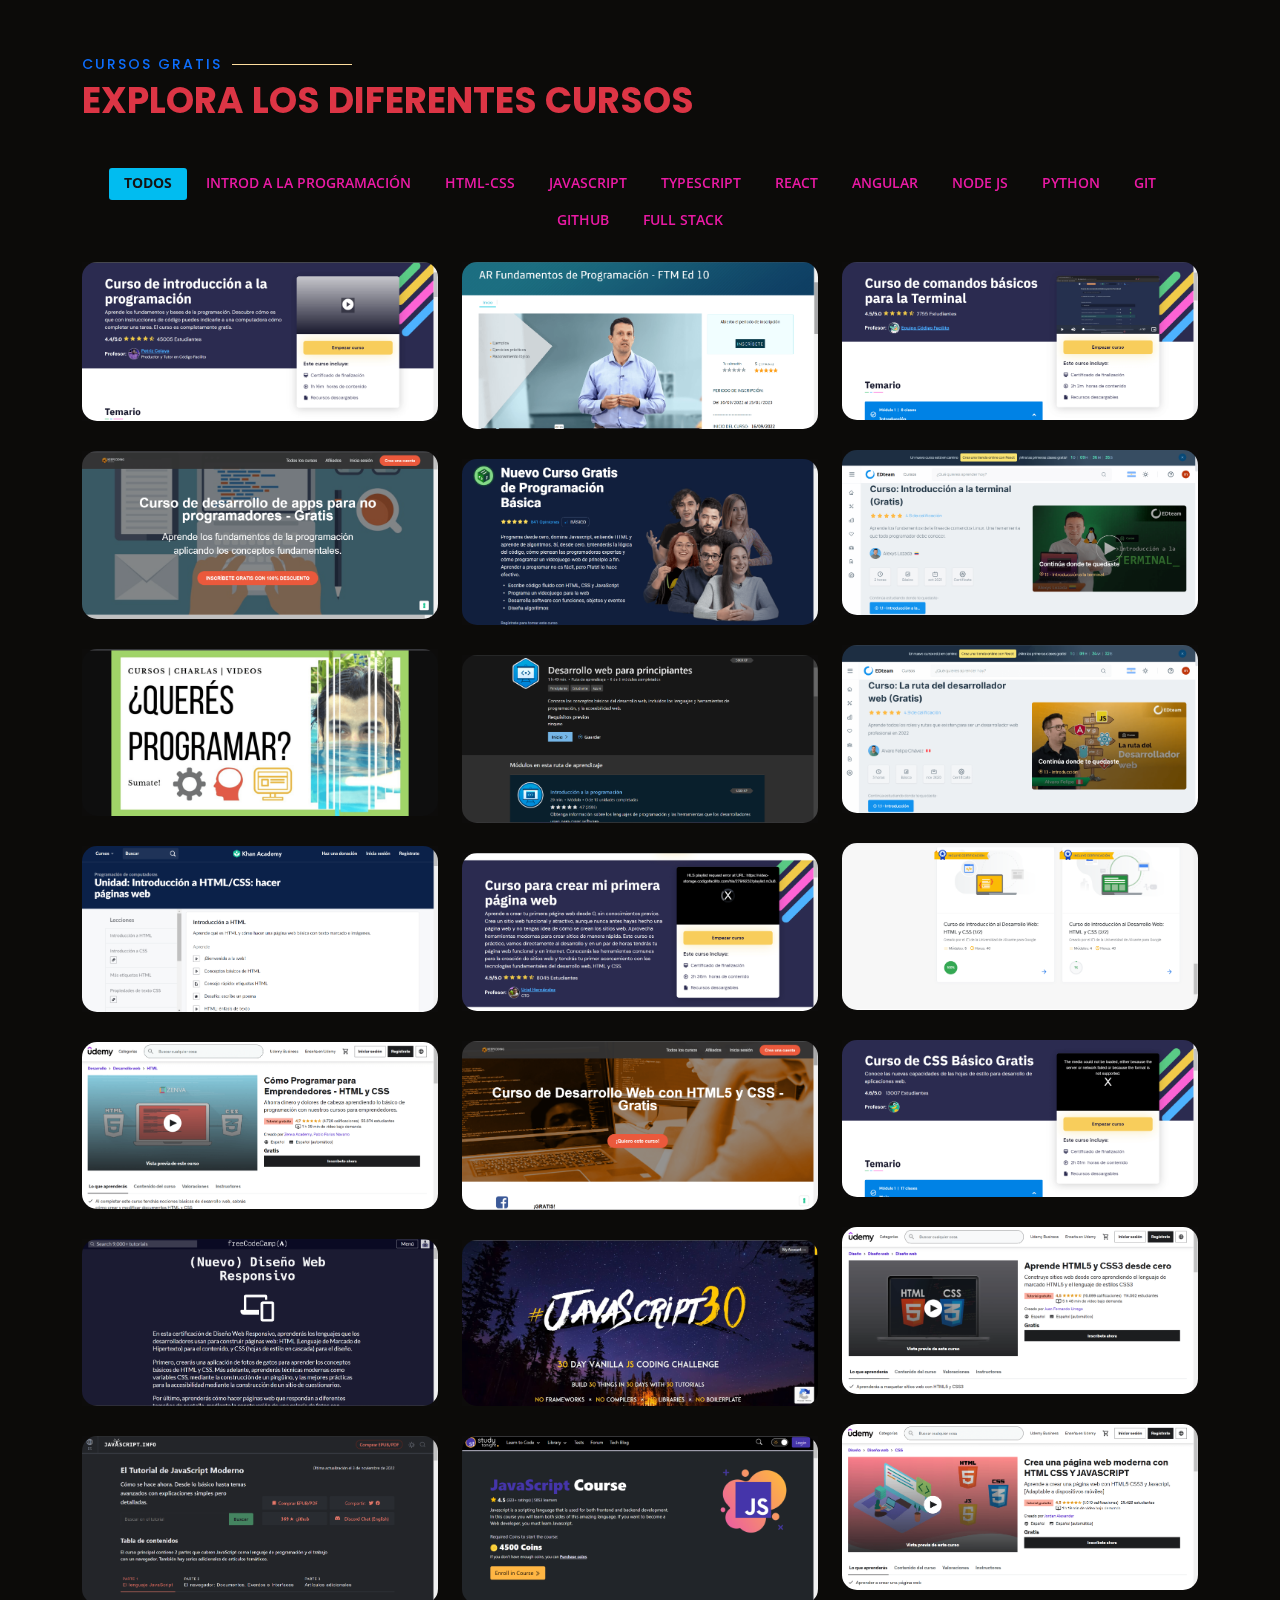
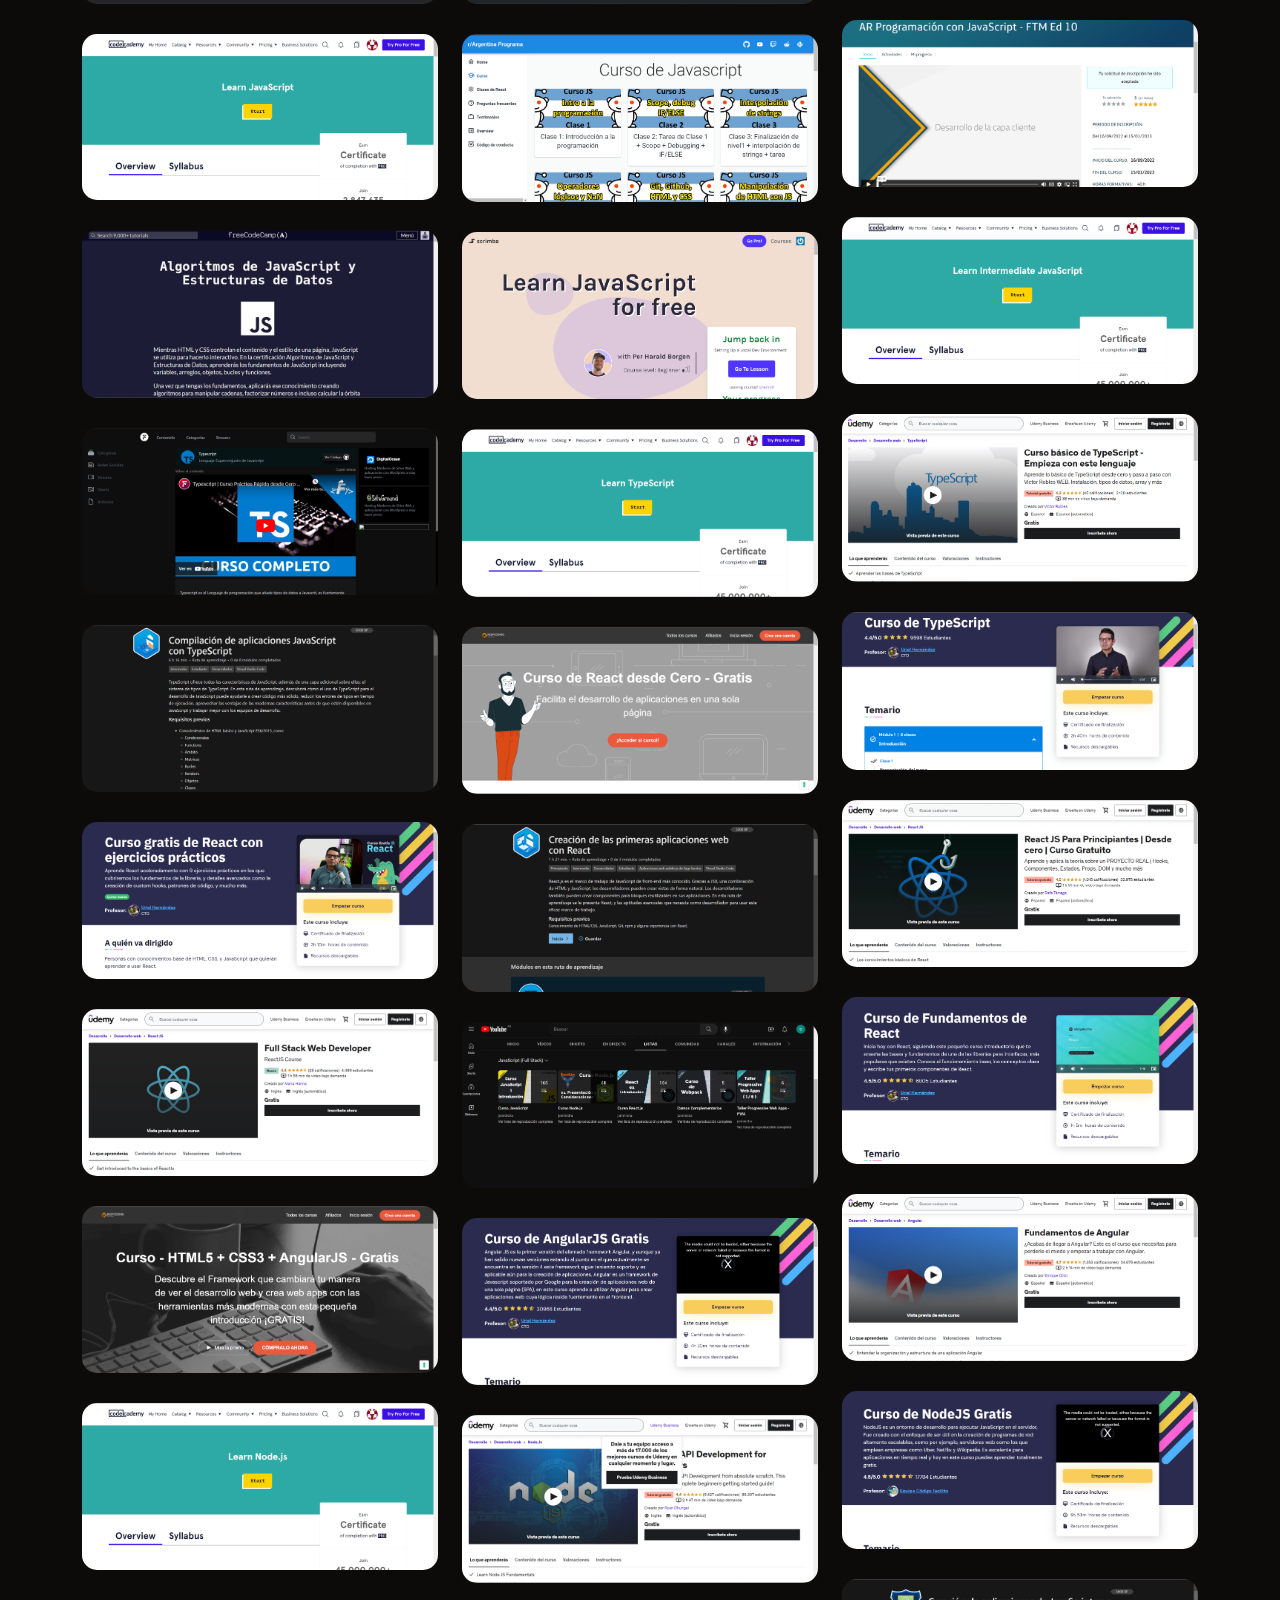
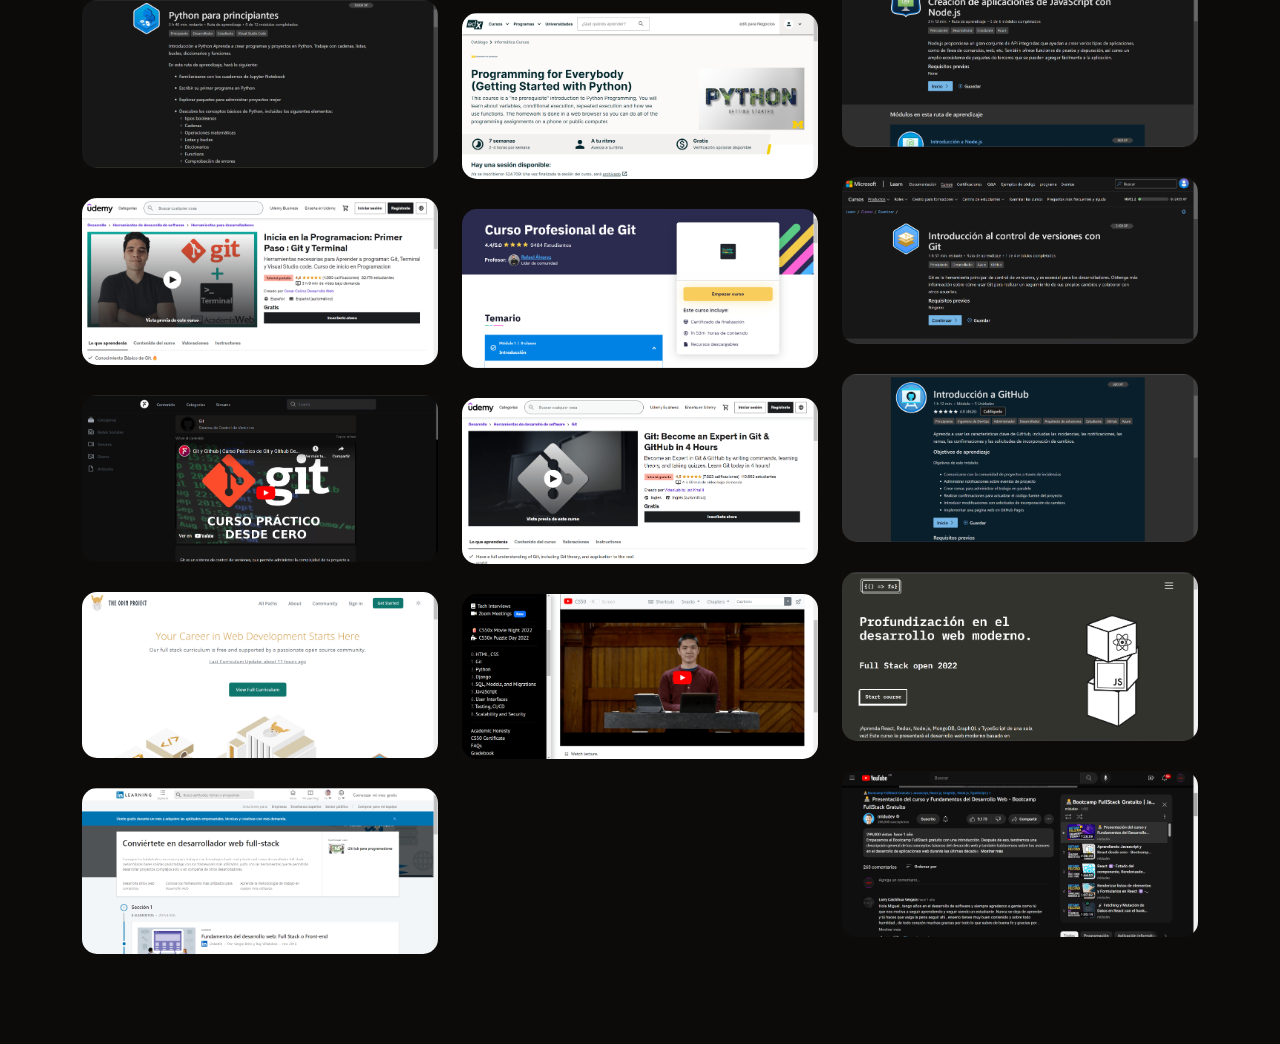
==== commit b466ba3b: "delete li section about" ====
--- a/courses.html
+++ b/courses.html
@@ -665,7 +665,20 @@
                 </div>
               </div>
             </div>
-  
+
+            <div class="col-lg-4 col-md-6 portfolio-item filter-python">
+              <div class="portfolio-wrap">
+                <img src="assets/img/python-michigan.png" class="img-fluid" alt="curso-python">
+                <div class="portfolio-info">
+                  <h4>Introduction to Python Programming</h4>
+                  <div class="portfolio-links">
+                    <a href="assets/img/python-michigan.png" data-gallery="portfolioGallery" class="portfolio-lightbox" title="Curso de introducción a Python básico"><i class="bx bx-plus"></i></a>
+                    <a href="https://www.edx.org/es/course/programming-for-everybody-getting-started-with-pyt?index=spanish_product&queryID=3cb52419af35b41e5b9b0d39ebd93602&position=3" title="More Details"><i class="bx bx-link"></i></a>
+                  </div>
+                </div>
+              </div>
+            </div>
+
             <div class="col-lg-4 col-md-6 portfolio-item filter-git">
               <div class="portfolio-wrap">
                 <img src="assets/img/git-1.png" class="img-fluid" alt="curso-introd-git">
--- a/assets/css/style.css
+++ b/assets/css/style.css
@@ -721,7 +721,7 @@
   font-weight: 600;
   line-height: 1;
   text-transform: uppercase;
-  color: #444444;
+  color: rgb(234, 26, 164);
   margin-bottom: 5px;
   transition: all 0.3s ease-in-out;
   border-radius: 3px;
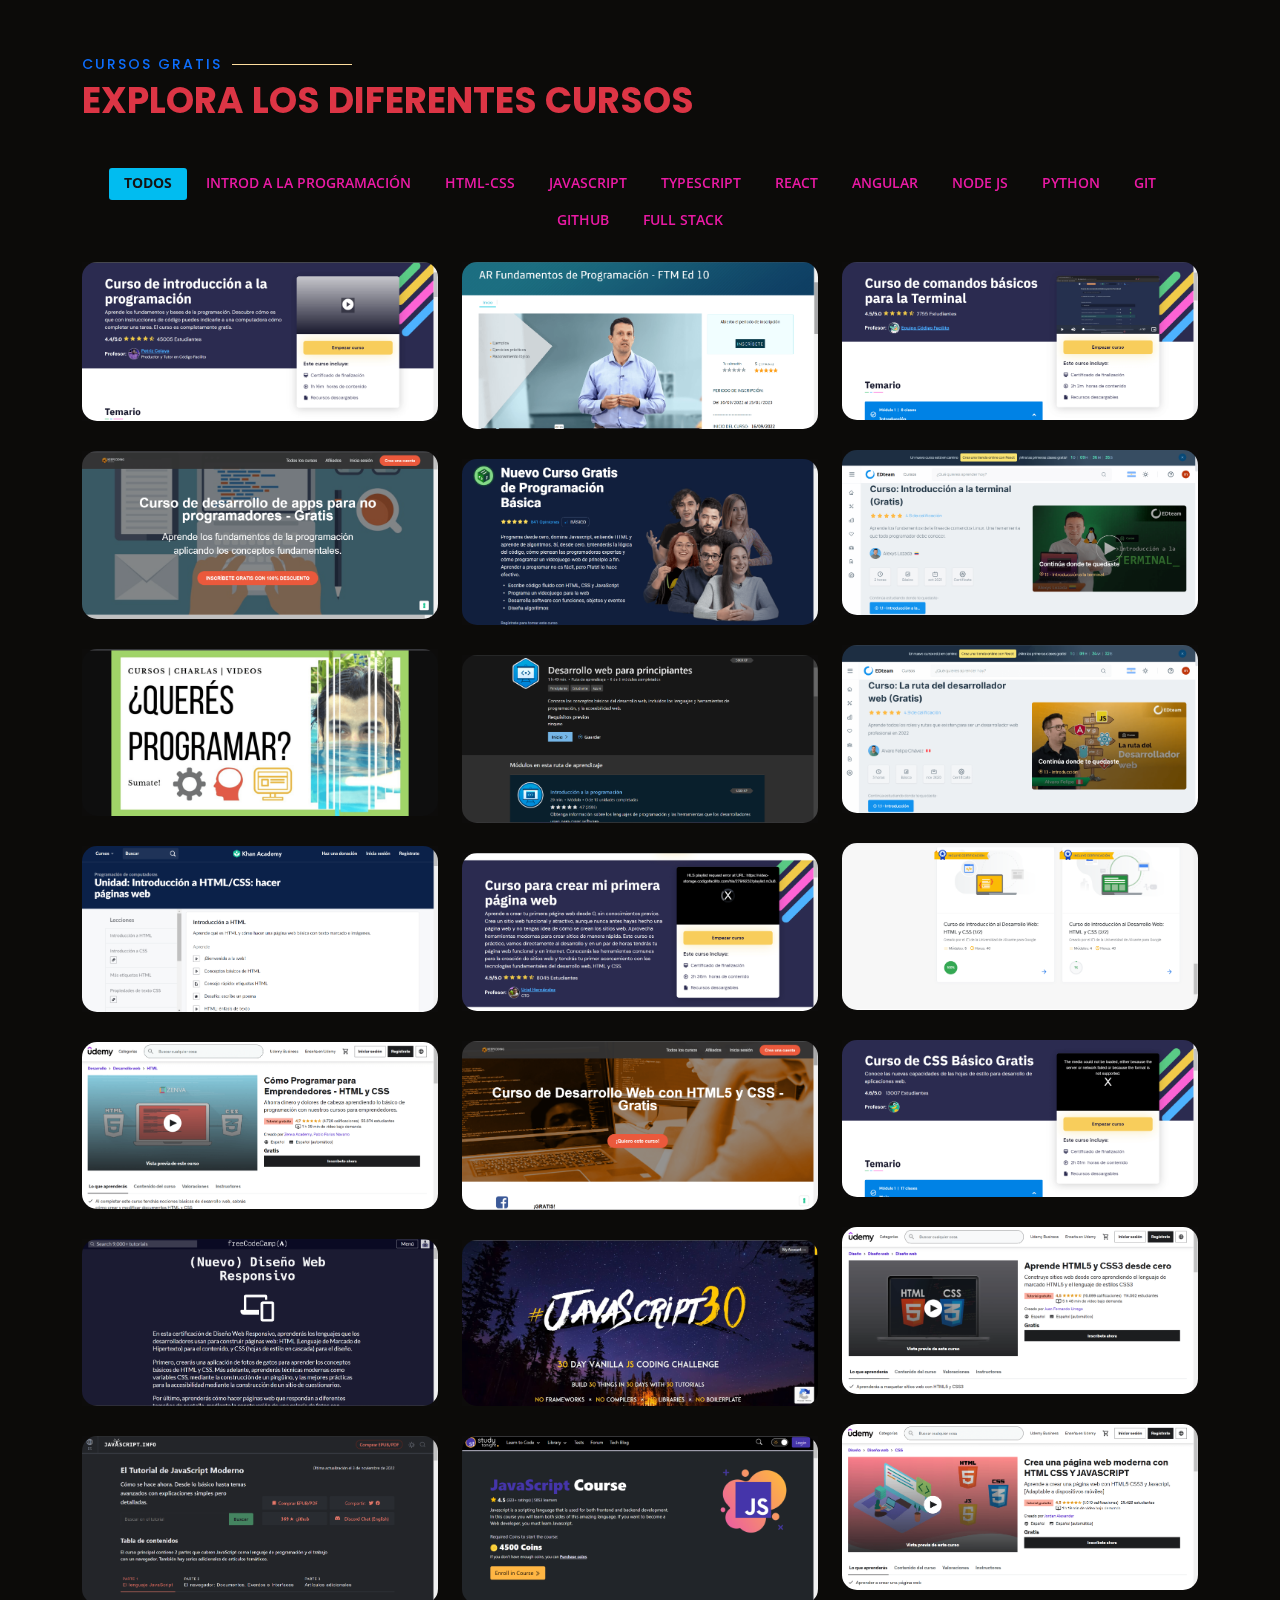
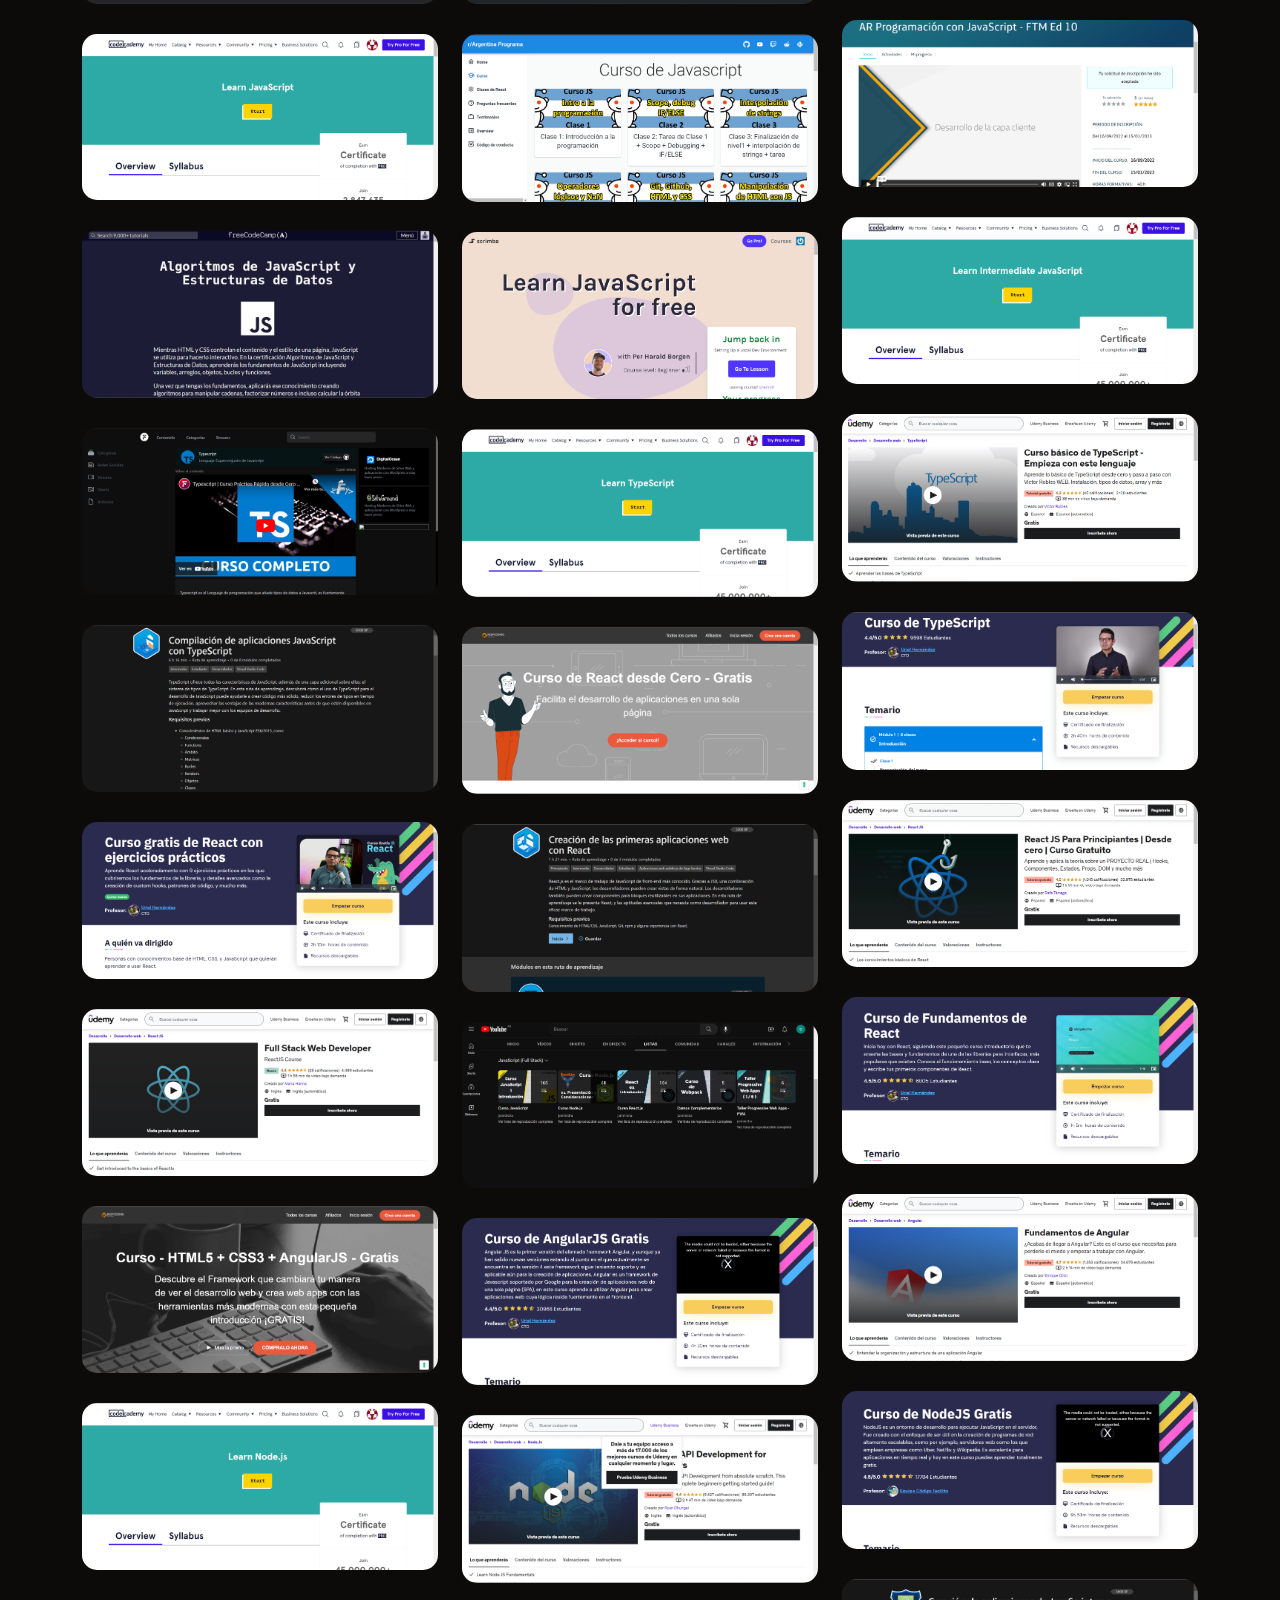
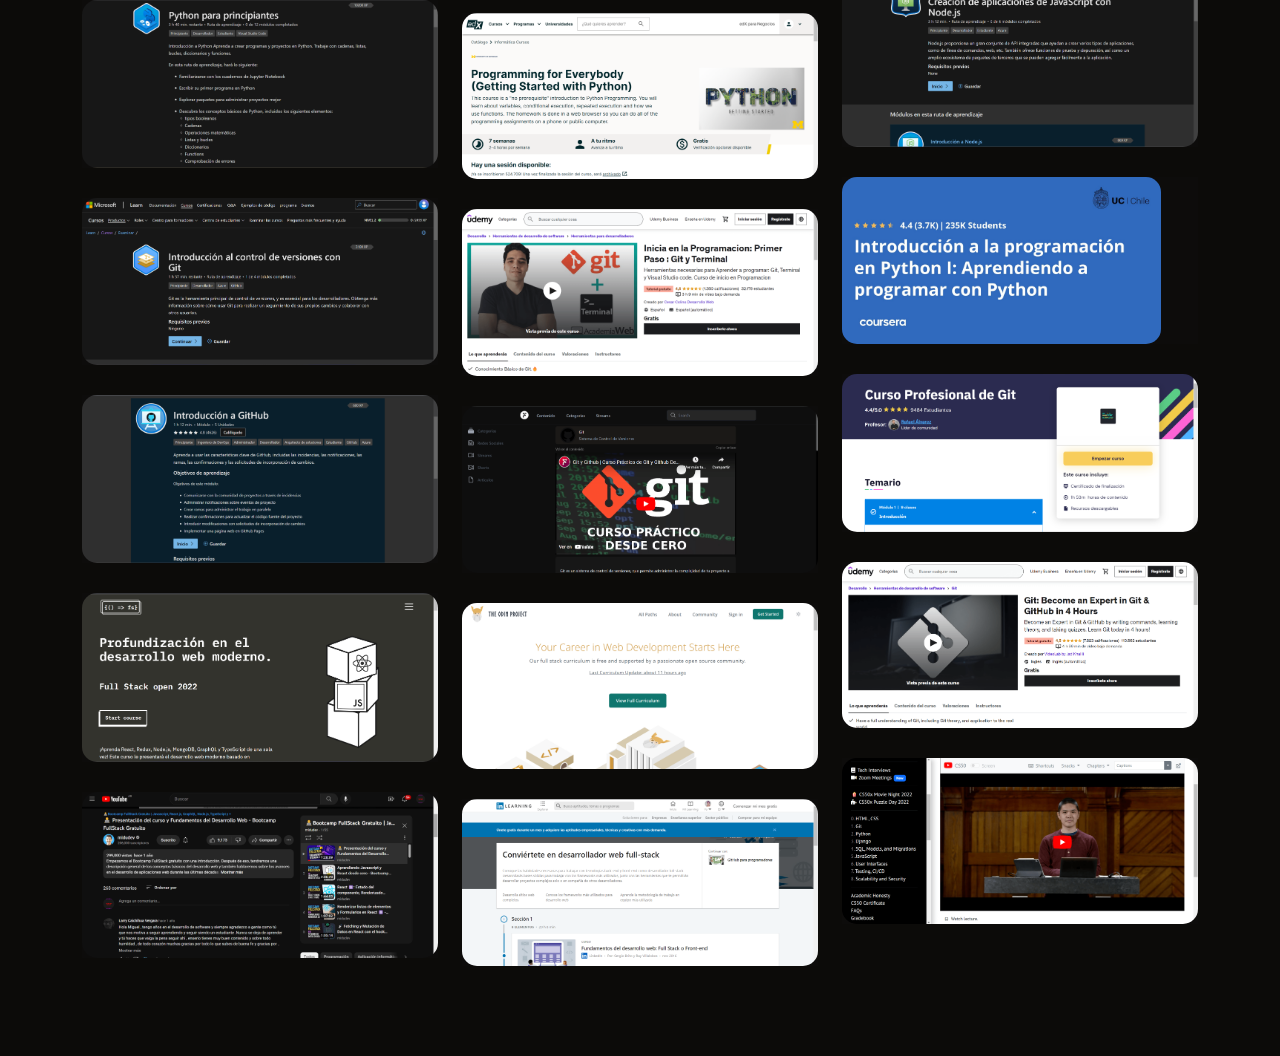
==== commit d2352278: "add one script" ====
--- a/courses.html
+++ b/courses.html
@@ -679,6 +679,19 @@
               </div>
             </div>
 
+            <div class="col-lg-4 col-md-6 portfolio-item filter-python">
+              <div class="portfolio-wrap">
+                <img src="assets/img/introd-prog-python (1).jpeg" class="img-fluid" alt="curso-introduccion-python" style="height: 167px">
+                <div class="portfolio-info">
+                  <h4>Introducción a la programación en Python I</h4>
+                  <div class="portfolio-links">
+                    <a href="assets/img/introd-prog-python (1).jpeg" data-gallery="portfolioGallery" class="portfolio-lightbox" title="Curso de introducción a Python"><i class="bx bx-plus"></i></a>
+                    <a href="https://www.coursera.org/learn/aprendiendo-programar-python?courseSlug=aprendiendo-programar-python&irclickid=xDP1fj1uUxyNWN7wYYzpE3zxUkA0UX0ndxd%3A0A0&irgwc=1&showOnboardingModal=check&utm_campaign=2088972&utm_content=b2c&utm_medium=partners&utm_source=impact" title="More Details"><i class="bx bx-link"></i></a>
+                  </div>
+                </div>
+              </div>
+            </div>
+
             <div class="col-lg-4 col-md-6 portfolio-item filter-git">
               <div class="portfolio-wrap">
                 <img src="assets/img/git-1.png" class="img-fluid" alt="curso-introd-git">
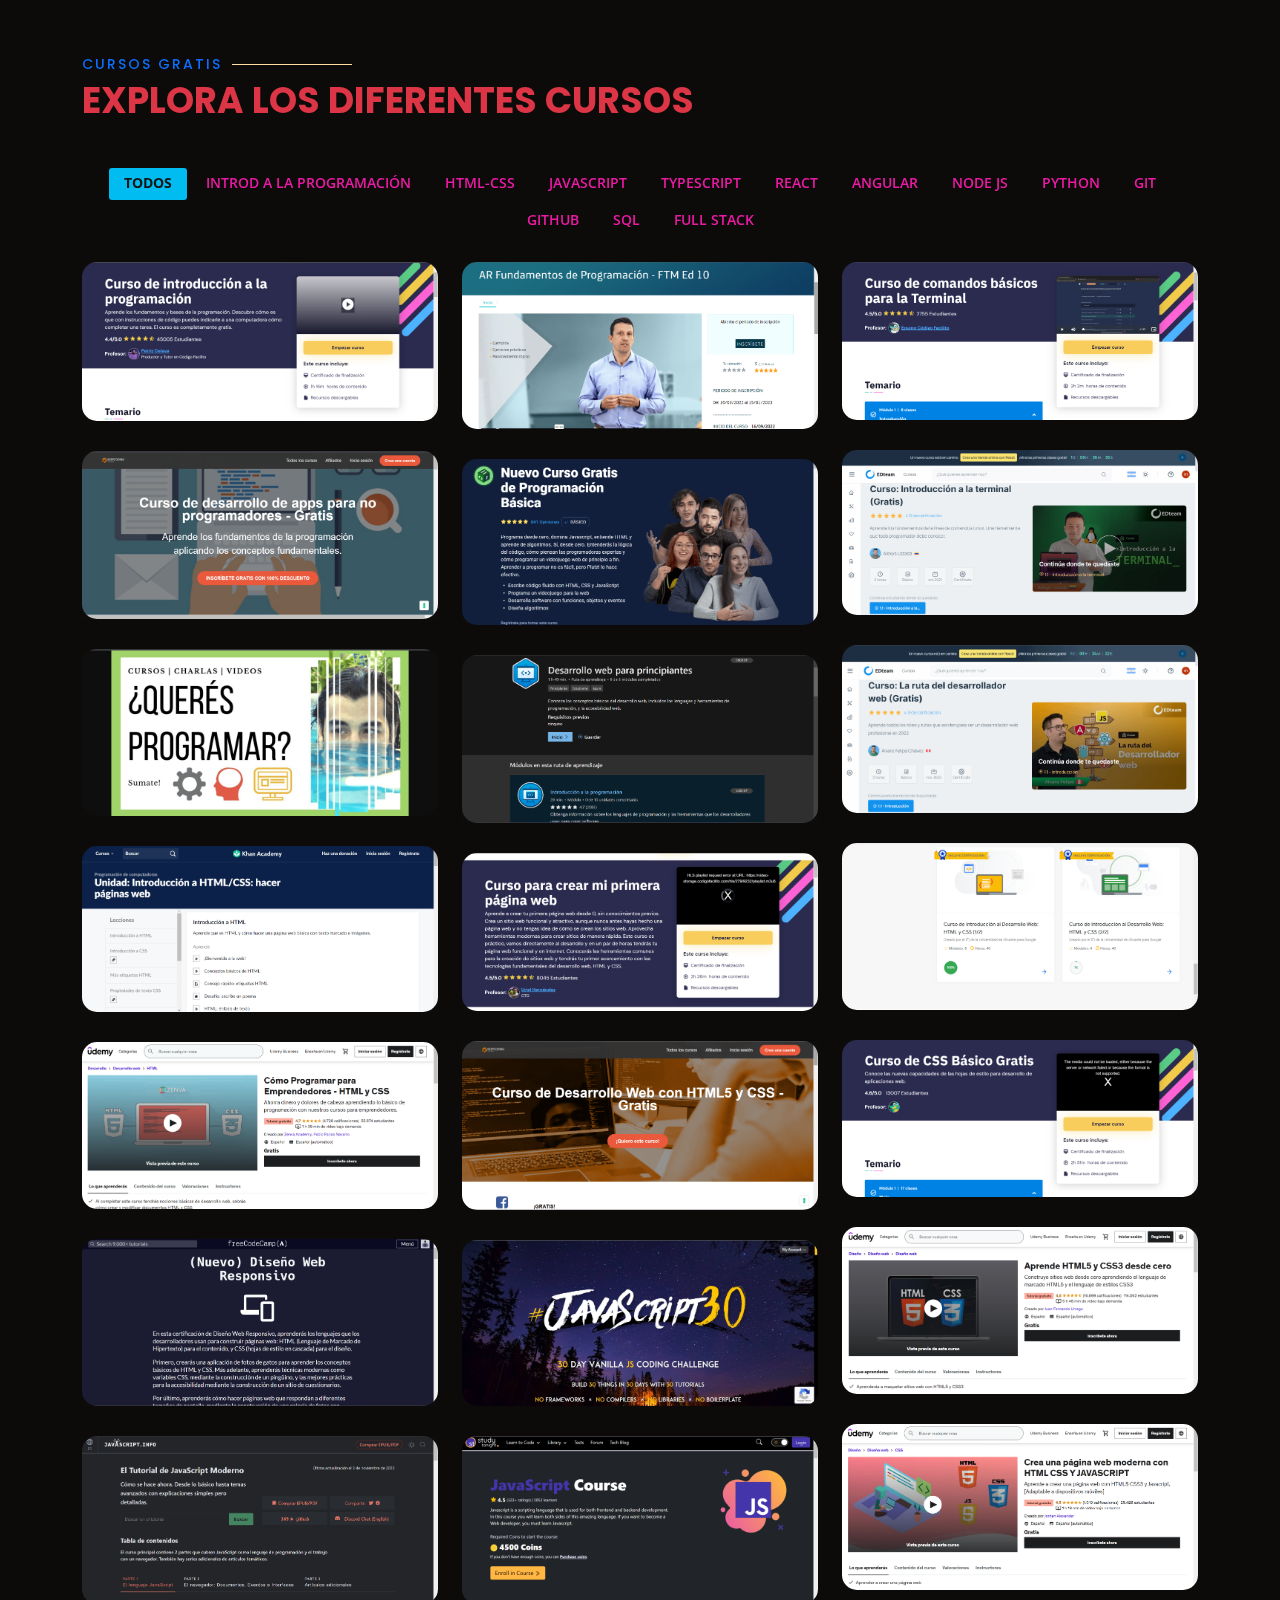
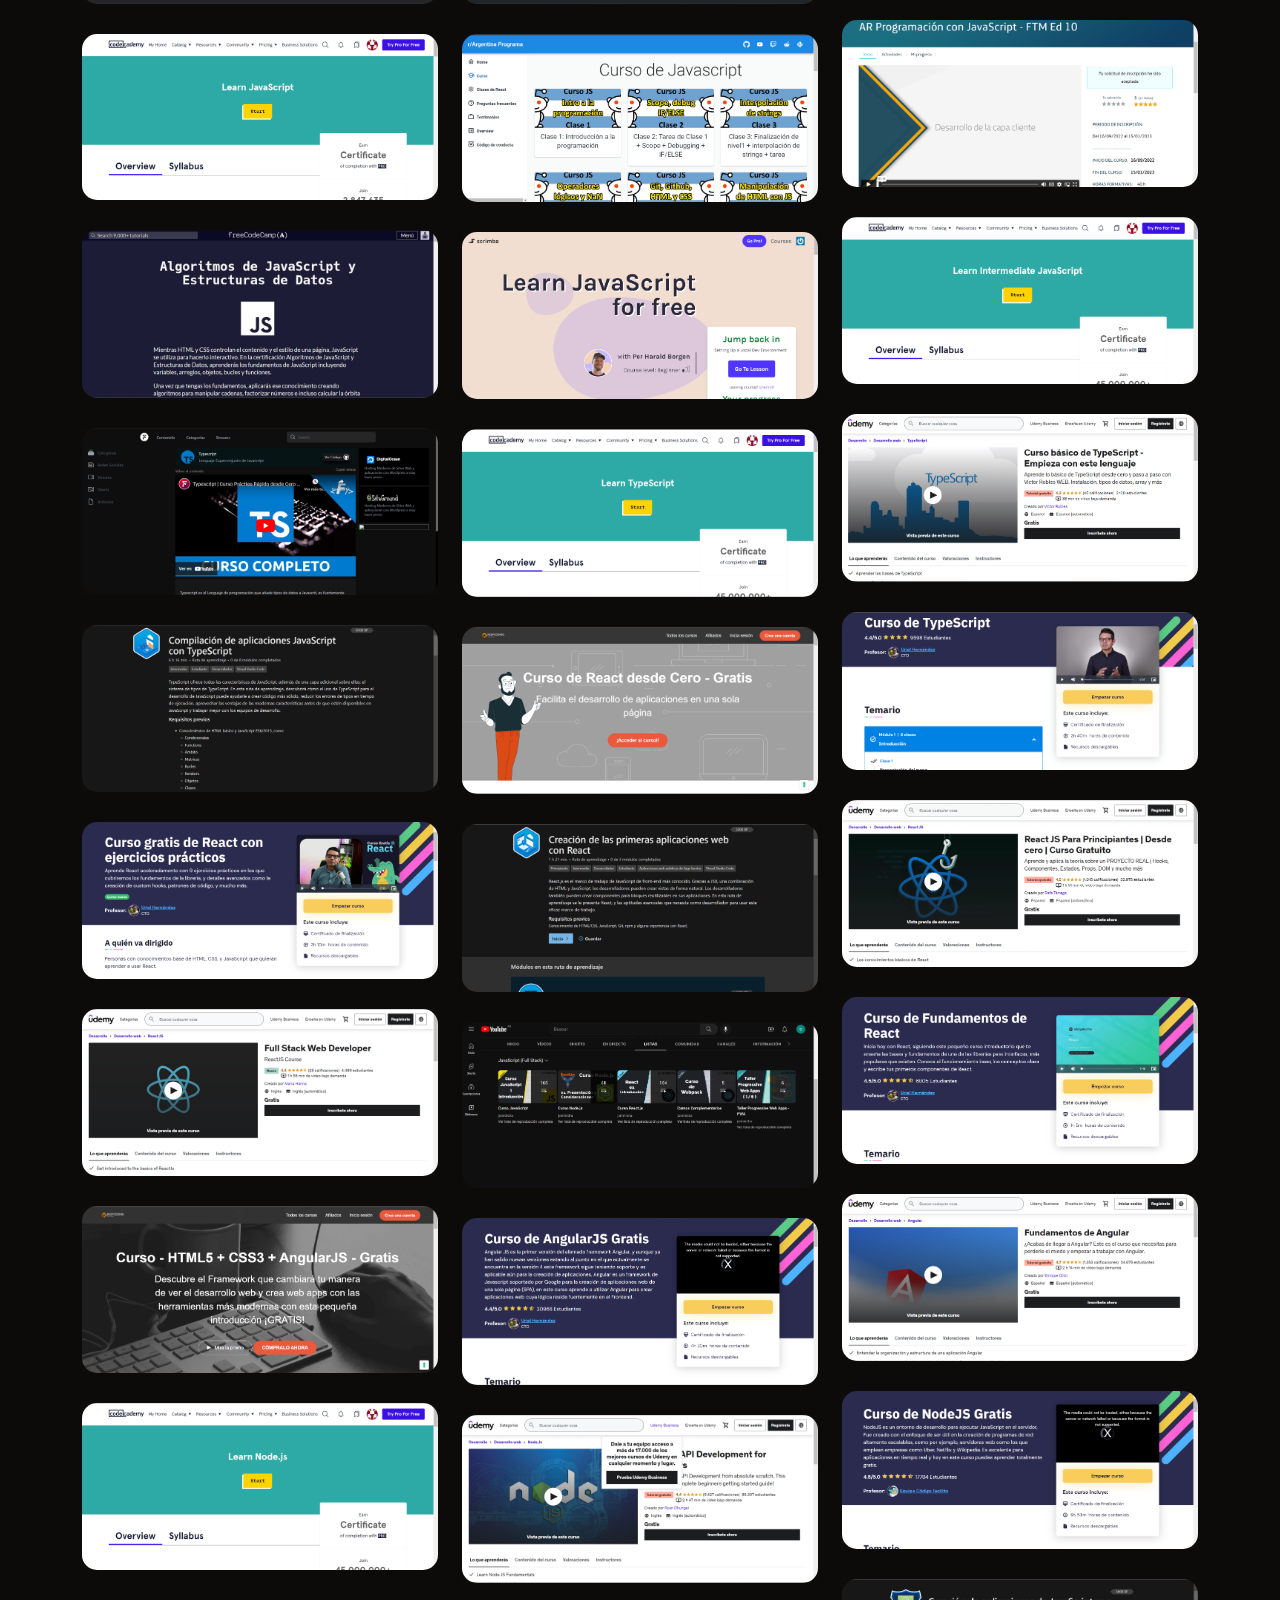
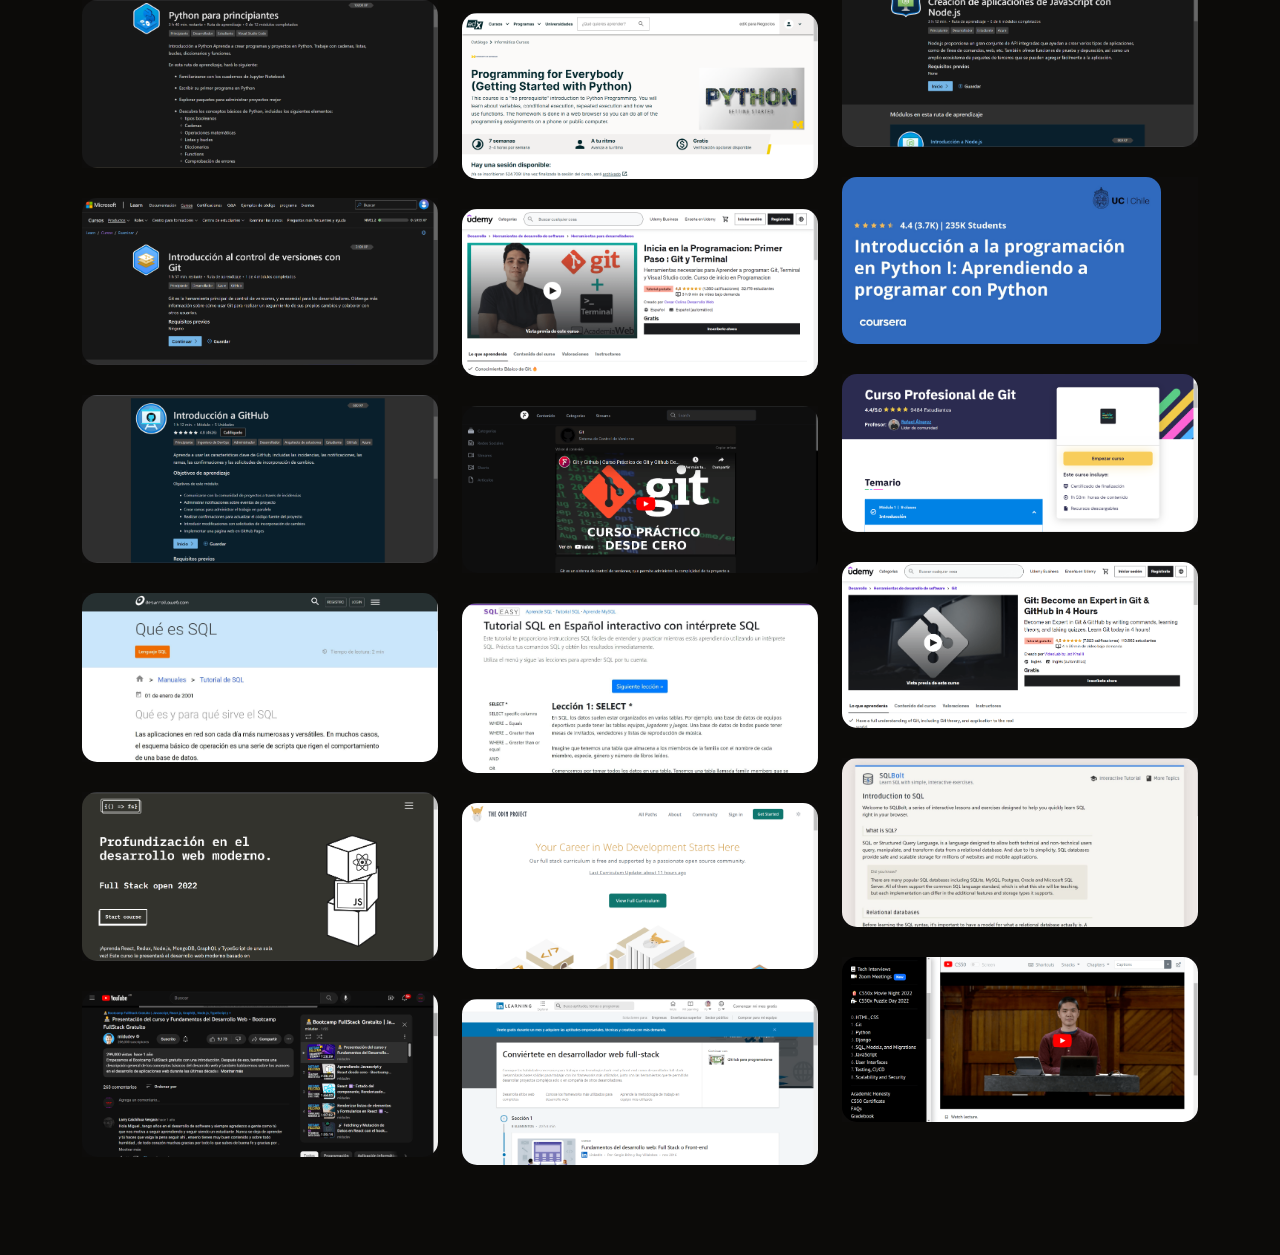
==== commit c388abd1: "I added 3 new courses in the courses section" ====
--- a/courses.html
+++ b/courses.html
@@ -48,6 +48,7 @@
                 <li data-filter=".filter-python" id = "python">Python</li>
                 <li data-filter=".filter-git" id = "git">Git</li>
                 <li data-filter=".filter-github" id = "github">GitHub</li>
+                <li data-filter=".filter-sql" id = "sql">SQL</li>
                 <li data-filter=".filter-fullstack" id = "full-stack">Full Stack</li>
               </ul>
             </div>
@@ -62,7 +63,7 @@
                   <h4>Curso de introducción a la programación</h4>
                   <div class="portfolio-links">
                     <a href="assets/img/introd-prog.png" target="_blank" data-gallery="portfolioGallery" class="portfolio-lightbox" title="Introducción a la Programación"><i class="bx bx-plus"></i></a>
-                    <a href="https://codigofacilito.com/cursos/introduccion" title="More Details"><i class="bx bx-link"></i></a>
+                    <a href="https://codigofacilito.com/cursos/introduccion" target="_blank" title="More Details"><i class="bx bx-link"></i></a>
                   </div>
                 </div>
               </div>
@@ -75,7 +76,7 @@
                   <h4>Fundamentos de Programación</h4>
                   <div class="portfolio-links">
                     <a href="assets/img/fundam-prog-telefonica.png" target="_blank" data-gallery="portfolioGallery" class="portfolio-lightbox" title="Fundamentos de la Programación"><i class="bx bx-plus"></i></a>
-                    <a href="https://conectaempleo-formacion.fundaciontelefonica.com/web/ar-fundamentos-de-programacion-ftm-ed-10" title="More Details"><i class="bx bx-link"></i></a>
+                    <a href="https://conectaempleo-formacion.fundaciontelefonica.com/web/ar-fundamentos-de-programacion-ftm-ed-10" title="More Details" target="_blank"><i class="bx bx-link"></i></a>
                   </div>
                 </div>
               </div>
@@ -88,7 +89,7 @@
                   <h4>Curso de comandos básicos para la Terminal</h4>
                   <div class="portfolio-links">
                     <a href="assets/img/terminal-codigo-facilito.png" target="_blank" data-gallery="portfolioGallery" class="portfolio-lightbox" title="Introducción a la Programación"><i class="bx bx-plus"></i></a>
-                    <a href="https://codigofacilito.com/cursos/comandos-terminal" title="More Details"><i class="bx bx-link"></i></a>
+                    <a href="https://codigofacilito.com/cursos/comandos-terminal" title="More Details" target="_blank"><i class="bx bx-link"></i></a>
                   </div>
                 </div>
               </div>
@@ -101,7 +102,7 @@
                   <h4>Curso: Introducción a la terminal</h4>
                   <div class="portfolio-links">
                     <a href="assets/img/terminal-ed-team.png" target="_blank" data-gallery="portfolioGallery" class="portfolio-lightbox" title="Introducción a la terminal"><i class="bx bx-plus"></i></a>
-                    <a href="https://app.ed.team/cursos/terminal-linux" title="More Details"><i class="bx bx-link"></i></a>
+                    <a href="https://app.ed.team/cursos/terminal-linux" title="More Details" target="_blank"><i class="bx bx-link"></i></a>
                   </div>
                 </div>
               </div>
@@ -114,7 +115,7 @@
                   <h4>Curso de desarrollo de apps para no programadores</h4>
                   <div class="portfolio-links">
                     <a href="assets/img/introd-prog-keep-coding.png" target="_blank" data-gallery="portfolioGallery" class="portfolio-lightbox" title="Introducción a la Programación"><i class="bx bx-plus"></i></a>
-                    <a href="https://plataforma.keepcoding.io/p/curso-gratuito-introduccion-programacion" title="More Details"><i class="bx bx-link"></i></a>
+                    <a href="https://plataforma.keepcoding.io/p/curso-gratuito-introduccion-programacion" title="More Details" target="_blank"><i class="bx bx-link"></i></a>
                   </div>
                 </div>
               </div>
@@ -127,7 +128,7 @@
                   <h4>Curso Gratis de Programación Básica</h4>
                   <div class="portfolio-links">
                     <a href="assets/img/prog-basica-platzi.png" target="_blank" data-gallery="portfolioGallery" class="portfolio-lightbox" title="Programación básica"><i class="bx bx-plus"></i></a>
-                    <a href="https://platzi.com/cursos/programacion-basica/?utm_source=Iterable&utm_medium=email&utm_campaign=20220803-AD-FreesDesarrollo-Lanzamiento-ProgBasica" title="More Details"><i class="bx bx-link"></i></a>
+                    <a href="https://platzi.com/cursos/programacion-basica/?utm_source=Iterable&utm_medium=email&utm_campaign=20220803-AD-FreesDesarrollo-Lanzamiento-ProgBasica" title="More Details" target="_blank"><i class="bx bx-link"></i></a>
                   </div>
                 </div>
               </div>
@@ -140,7 +141,7 @@
                   <h4>Curso: La ruta del desarrollador web</h4>
                   <div class="portfolio-links">
                     <a href="assets/img/ruta-des-web.png" target="_blank" data-gallery="portfolioGallery" class="portfolio-lightbox" title="La ruta del desarrollador web"><i class="bx bx-plus"></i></a>
-                    <a href="https://app.ed.team/cursos/web" title="More Details"><i class="bx bx-link"></i></a>
+                    <a href="https://app.ed.team/cursos/web" title="More Details" target="_blank"><i class="bx bx-link"></i></a>
                   </div>
                 </div>
               </div>
@@ -153,7 +154,7 @@
                   <h4>🔥 Curso de PROGRAMACIÓN Desde Cero [2022] Nivel Universidad</h4>
                   <div class="portfolio-links">
                     <a href="assets/img/curso-maxi-programa.png" target="_blank" data-gallery="portfolioGallery" class="portfolio-lightbox" title="Curso Maxi programa desde 0"><i class="bx bx-plus"></i></a>
-                    <a href="https://campusmaxiprograma.com/" title="More Details"><i class="bx bx-link"></i></a>
+                    <a href="https://campusmaxiprograma.com/" title="More Details" target="_blank"><i class="bx bx-link"></i></a>
                   </div>
                 </div>
               </div>
@@ -166,7 +167,7 @@
                   <h4>Desarrollo web para principiantes</h4>
                   <div class="portfolio-links">
                     <a href="assets/img/des-web-principiantes.png" target="_blank" data-gallery="portfolioGallery" class="portfolio-lightbox" title="Desarrollo web"><i class="bx bx-plus"></i></a>
-                    <a href="https://learn.microsoft.com/es-es/training/paths/web-development-101/?ranMID=46131&ranEAID=a1LgFw09t88&ranSiteID=a1LgFw09t88-IG94TqqVGhhNkKOySp0nnA&epi=a1LgFw09t88-IG94TqqVGhhNkKOySp0nnA&irgwc=1&OCID=AID2200057_aff_7806_1243925&tduid=(ir__zmwzww3cnwkf60uq6yi3fbanfn2xqyu2nvepeft100)(7806)(1243925)(a1LgFw09t88-IG94TqqVGhhNkKOySp0nnA)()&irclickid=_zmwzww3cnwkf60uq6yi3fbanfn2xqyu2nvepeft100" title="More Details"><i class="bx bx-link"></i></a>
+                    <a href="https://learn.microsoft.com/es-es/training/paths/web-development-101/?ranMID=46131&ranEAID=a1LgFw09t88&ranSiteID=a1LgFw09t88-IG94TqqVGhhNkKOySp0nnA&epi=a1LgFw09t88-IG94TqqVGhhNkKOySp0nnA&irgwc=1&OCID=AID2200057_aff_7806_1243925&tduid=(ir__zmwzww3cnwkf60uq6yi3fbanfn2xqyu2nvepeft100)(7806)(1243925)(a1LgFw09t88-IG94TqqVGhhNkKOySp0nnA)()&irclickid=_zmwzww3cnwkf60uq6yi3fbanfn2xqyu2nvepeft100" title="More Details" target="_blank"><i class="bx bx-link"></i></a>
                   </div>
                 </div>
               </div>
@@ -179,7 +180,7 @@
                   <h4>Introducción al Desarrollo Web: HTML-CSS</h4>
                   <div class="portfolio-links">
                     <a href="assets/img/html-css-google.png" target="_blank" data-gallery="portfolioGallery" class="portfolio-lightbox" title="Introd Desarrollo Web"><i class="bx bx-plus"></i></a>
-                    <a href="https://learndigital.withgoogle.com/activate/courses?length=20-&certification=free" title="More Details"><i class="bx bx-link"></i></a>
+                    <a href="https://learndigital.withgoogle.com/activate/courses?length=20-&certification=free" title="More Details" target="_blank"><i class="bx bx-link"></i></a>
                   </div>
                 </div>
               </div>
@@ -192,7 +193,7 @@
                   <h4>Introducción a HTML/CSS: hacer páginas web</h4>
                   <div class="portfolio-links">
                     <a href="assets/img/html-css-khan-academy.png" target="_blank" data-gallery="portfolioGallery" class="portfolio-lightbox" title="Introd HTML-CSS"><i class="bx bx-plus"></i></a>
-                    <a href="https://es.khanacademy.org/computing/computer-programming/html-css#intro-to-html" title="More Details"><i class="bx bx-link"></i></a>
+                    <a href="https://es.khanacademy.org/computing/computer-programming/html-css#intro-to-html" title="More Details" target="_blank"><i class="bx bx-link"></i></a>
                   </div>
                 </div>
               </div>
@@ -205,7 +206,7 @@
                   <h4>Curso para crear mi primera página web</h4>
                   <div class="portfolio-links">
                     <a href="assets/img/html-codigo-facilito.png" target="_blank" data-gallery="portfolioGallery" class="portfolio-lightbox" title="Curso HTML"><i class="bx bx-plus"></i></a>
-                    <a href="https://codigofacilito.com/cursos/primera-pagina-2019" title="More Details"><i class="bx bx-link"></i></a>
+                    <a href="https://codigofacilito.com/cursos/primera-pagina-2019" title="More Details" target="_blank"><i class="bx bx-link"></i></a>
                   </div>
                 </div>
               </div>
@@ -218,7 +219,7 @@
                   <h4>Curso de CSS Básico Gratis</h4>
                   <div class="portfolio-links">
                     <a href="assets/img/css-codigofacilito.png" target="_blank" data-gallery="portfolioGallery" class="portfolio-lightbox" title="Curso CSS3"><i class="bx bx-plus"></i></a>
-                    <a href="https://codigofacilito.com/cursos/CSS-old" title="More Details"><i class="bx bx-link"></i></a>
+                    <a href="https://codigofacilito.com/cursos/CSS-old" title="More Details" target="_blank"><i class="bx bx-link"></i></a>
                   </div>
                 </div>
               </div>
@@ -231,7 +232,7 @@
                   <h4>Curso de Desarrollo Web con HTML5 y CSS</h4>
                   <div class="portfolio-links">
                     <a href="assets/img/html-css-keep-coding.png" target="_blank" data-gallery="portfolioGallery" class="portfolio-lightbox" title="Desarrollo web HTML5 y CSS"><i class="bx bx-plus"></i></a>
-                    <a href="https://plataforma.keepcoding.io/p/desarrollo-web-html5-css-gratis" title="More Details"><i class="bx bx-link"></i></a>
+                    <a href="https://plataforma.keepcoding.io/p/desarrollo-web-html5-css-gratis" title="More Details" target="_blank"><i class="bx bx-link"></i></a>
                   </div>
                 </div>
               </div>
@@ -244,7 +245,7 @@
                   <h4>Cómo Programar para Emprendedores - HTML y CSS</h4>
                   <div class="portfolio-links">
                     <a href="assets/img/html-css-udemy.png" target="_blank" data-gallery="portfolioGallery" class="portfolio-lightbox" title="HTML-CSS Udemy"><i class="bx bx-plus"></i></a>
-                    <a href="https://www.udemy.com/course/como-programar-para-emprendedores-html-y-css/" title="More Details"><i class="bx bx-link"></i></a>
+                    <a href="https://www.udemy.com/course/como-programar-para-emprendedores-html-y-css/" title="More Details" target="_blank"><i class="bx bx-link"></i></a>
                   </div>
                 </div>
               </div>
@@ -257,7 +258,7 @@
                   <h4>Aprende HTML5 y CSS3 desde cero</h4>
                   <div class="portfolio-links">
                     <a href="assets/img/html-css-udemyy.png" target="_blank" data-gallery="portfolioGallery" class="portfolio-lightbox" title="HTML-CSS Udemy"><i class="bx bx-plus"></i></a>
-                    <a href="https://www.udemy.com/course/aprende-html5-y-css3-desde-cero/" title="More Details"><i class="bx bx-link"></i></a>
+                    <a href="https://www.udemy.com/course/aprende-html5-y-css3-desde-cero/" title="More Details" target="_blank"><i class="bx bx-link"></i></a>
                   </div>
                 </div>
               </div>
@@ -270,7 +271,7 @@
                   <h4>Diseño Web Responsivo</h4>
                   <div class="portfolio-links">
                     <a href="assets/img/responsive-design-2.png" target="_blank" data-gallery="portfolioGallery" class="portfolio-lightbox" title="App 1"><i class="bx bx-plus"></i></a>
-                    <a href="https://www.freecodecamp.org/learn/2022/responsive-web-design/" title="More Details"><i class="bx bx-link"></i></a>
+                    <a href="https://www.freecodecamp.org/learn/2022/responsive-web-design/" title="More Details" target="_blank"><i class="bx bx-link"></i></a>
                   </div>
                 </div>
               </div>
@@ -400,7 +401,7 @@
                   <h4>Fundamentos de JavaScript</h4>
                   <div class="portfolio-links">
                     <a href="assets/img/scrimba-2.jpg" data-gallery="portfolioGallery" class="portfolio-lightbox" title="Scrimba"><i class="bx bx-plus"></i></a>
-                    <a href="https://scrimba.com/learn/learnjavascript" title="More Details"><i class="bx bx-link"></i></a>
+                    <a href="https://scrimba.com/learn/learnjavascript" title="More Details" target="_blank"><i class="bx bx-link"></i></a>
                   </div>
                 </div>
               </div>
@@ -478,7 +479,7 @@
                   <h4>Curso de React desde Cero</h4>
                   <div class="portfolio-links">
                     <a href="assets/img/react-keep-coding.png" data-gallery="portfolioGallery" class="portfolio-lightbox" title="React desde 0"><i class="bx bx-plus"></i></a>
-                    <a href="https://plataforma.keepcoding.io/p/curso-react-desde-cero" title="More Details"><i class="bx bx-link"></i></a>
+                    <a href="https://plataforma.keepcoding.io/p/curso-react-desde-cero" title="More Details" target="_blank"><i class="bx bx-link"></i></a>
                   </div>
                 </div>
               </div>
@@ -491,7 +492,7 @@
                   <h4>React JS Para Principiantes | Desde cero | Curso Gratuito</h4>
                   <div class="portfolio-links">
                     <a href="assets/img/react-udemy.png" data-gallery="portfolioGallery" class="portfolio-lightbox" title="React para principiantes"><i class="bx bx-plus"></i></a>
-                    <a href="" title="More Details"><i class="bx bx-link"></i></a>
+                    <a href="https://www.udemy.com/course/react-js-para-principiantes-desde-cero-curso-gratuito/" title="More Details" target="_blank"><i class="bx bx-link"></i></a>
                   </div>
                 </div>
               </div>
@@ -504,7 +505,7 @@
                   <h4>Curso gratis de React con ejercicios prácticos</h4>
                   <div class="portfolio-links">
                     <a href="assets/img/react-codigo-facilito.png" data-gallery="portfolioGallery" class="portfolio-lightbox" title="Curso de React js"><i class="bx bx-plus"></i></a>
-                    <a href="https://codigofacilito.com/cursos/react-ejercicios" title="More Details"><i class="bx bx-link"></i></a>
+                    <a href="https://codigofacilito.com/cursos/react-ejercicios" title="More Details" target="_blank"><i class="bx bx-link"></i></a>
                   </div>
                 </div>
               </div>
@@ -517,7 +518,7 @@
                   <h4>Creación de las primeras aplicaciones web con React</h4>
                   <div class="portfolio-links">
                     <a href="assets/img/react-microsoft.png" data-gallery="portfolioGallery" class="portfolio-lightbox" title="Curso de React js"><i class="bx bx-plus"></i></a>
-                    <a href="https://learn.microsoft.com/es-es/training/paths/react/" title="More Details"><i class="bx bx-link"></i></a>
+                    <a href="https://learn.microsoft.com/es-es/training/paths/react/" title="More Details" target="_blank"><i class="bx bx-link"></i></a>
                   </div>
                 </div>
               </div>
@@ -530,7 +531,7 @@
                   <h4>Curso fundamentos de React</h4>
                   <div class="portfolio-links">
                     <a href="assets/img/fundamentos-react-cod-facilito.png" data-gallery="portfolioGallery" class="portfolio-lightbox" title="Fundamentos de React JS"><i class="bx bx-plus"></i></a>
-                    <a href="https://codigofacilito.com/cursos/react-intro-gratis" title="More Details"><i class="bx bx-link"></i></a>
+                    <a href="https://codigofacilito.com/cursos/react-intro-gratis" title="More Details" target="_blank"><i class="bx bx-link"></i></a>
                   </div>
                 </div>
               </div>
@@ -543,7 +544,7 @@
                   <h4>ReactJS Course</h4>
                   <div class="portfolio-links">
                     <a href="assets/img/fullstack-react-udemy.png" data-gallery="portfolioGallery" class="portfolio-lightbox" title="Curso de React JS con proyecto final"><i class="bx bx-plus"></i></a>
-                    <a href="https://www.udemy.com/course/full-stack-web-developper/" title="More Details"><i class="bx bx-link"></i></a>
+                    <a href="https://www.udemy.com/course/full-stack-web-developper/" title="More Details" target="_blank"><i class="bx bx-link"></i></a>
                   </div>
                 </div>
               </div>
@@ -556,7 +557,7 @@
                   <h4>Js-ReactJs Full Stack</h4>
                   <div class="portfolio-links">
                     <a href="assets/img/js-react-john-mircha.png" data-gallery="portfolioGallery" class="portfolio-lightbox" title="Curso de Javascript y React completo"><i class="bx bx-plus"></i></a>
-                    <a href="https://www.youtube.com/c/jonmircha/playlists?view=50&sort=dd&shelf_id=6" title="More Details"><i class="bx bx-link"></i></a>
+                    <a href="https://www.youtube.com/c/jonmircha/playlists?view=50&sort=dd&shelf_id=6" title="More Details" target="_blank"><i class="bx bx-link"></i></a>
                   </div>
                 </div>
               </div>
@@ -569,7 +570,7 @@
                   <h4>Fundamentos de Angular</h4>
                   <div class="portfolio-links">
                     <a href="assets/img/fundamentos-angular-udemy.png" data-gallery="portfolioGallery" class="portfolio-lightbox" title="Fundamentos de Angular"><i class="bx bx-plus"></i></a>
-                    <a href="https://www.udemy.com/course/fundamentos-de-angular/" title="More Details"><i class="bx bx-link"></i></a>
+                    <a href="https://www.udemy.com/course/fundamentos-de-angular/" title="More Details" target="_blank"><i class="bx bx-link"></i></a>
                   </div>
                 </div>
               </div>
@@ -582,7 +583,7 @@
                   <h4>Curso HTML-CSS-Angular</h4>
                   <div class="portfolio-links">
                     <a href="assets/img/angular-keep-coding.png" data-gallery="portfolioGallery" class="portfolio-lightbox" title="Curso AngularJS"><i class="bx bx-plus"></i></a>
-                    <a href="https://plataforma.keepcoding.io/p/curso-fundamentos-angular-html-css" title="More Details"><i class="bx bx-link"></i></a>
+                    <a href="https://plataforma.keepcoding.io/p/curso-fundamentos-angular-html-css" title="More Details" target="_blank"><i class="bx bx-link"></i></a>
                   </div>
                 </div>
               </div>
@@ -595,7 +596,7 @@
                   <h4>Curso de AngularJS</h4>
                   <div class="portfolio-links">
                     <a href="assets/img/angular-codigo-facilito.png" data-gallery="portfolioGallery" class="portfolio-lightbox" title="Curso AngularJS"><i class="bx bx-plus"></i></a>
-                    <a href="https://codigofacilito.com/cursos/angularjs" title="More Details"><i class="bx bx-link"></i></a>
+                    <a href="https://codigofacilito.com/cursos/angularjs" title="More Details" target="_blank"><i class="bx bx-link"></i></a>
                   </div>
                 </div>
               </div>
@@ -608,7 +609,7 @@
                   <h4>Curso de NodeJS</h4>
                   <div class="portfolio-links">
                     <a href="assets/img/nodejs-codigo-facilito.png" data-gallery="portfolioGallery" class="portfolio-lightbox" title="Curso de Node js"><i class="bx bx-plus"></i></a>
-                    <a href="https://codigofacilito.com/cursos/nodejs" title="More Details"><i class="bx bx-link"></i></a>
+                    <a href="https://codigofacilito.com/cursos/nodejs" title="More Details" target="_blank"><i class="bx bx-link"></i></a>
                   </div>
                 </div>
               </div>
@@ -621,7 +622,7 @@
                   <h4>Introducción a NodeJS</h4>
                   <div class="portfolio-links">
                     <a href="assets/img/nodejs-codecademy.png" data-gallery="portfolioGallery" class="portfolio-lightbox" title="Curso de Node js"><i class="bx bx-plus"></i></a>
-                    <a href="https://www.codecademy.com/learn/learn-node-js" title="More Details"><i class="bx bx-link"></i></a>
+                    <a href="https://www.codecademy.com/learn/learn-node-js" title="More Details" target="_blank"><i class="bx bx-link"></i></a>
                   </div>
                 </div>
               </div>
@@ -634,7 +635,7 @@
                   <h4>Node JS API Development for Beginners</h4>
                   <div class="portfolio-links">
                     <a href="assets/img/node-js-udemy.png" data-gallery="portfolioGallery" class="portfolio-lightbox" title="Curso de Node js para principiantes"><i class="bx bx-plus"></i></a>
-                    <a href="https://www.udemy.com/course/node-js-api-tutorial/" title="More Details"><i class="bx bx-link"></i></a>
+                    <a href="https://www.udemy.com/course/node-js-api-tutorial/" title="More Details" target="_blank"><i class="bx bx-link"></i></a>
                   </div>
                 </div>
               </div>
@@ -647,7 +648,7 @@
                   <h4>Creación de aplicaciones de JavaScript con Node.js</h4>
                   <div class="portfolio-links">
                     <a href="assets/img/node-js-microsoft.png" data-gallery="portfolioGallery" class="portfolio-lightbox" title="Curso de Node js"><i class="bx bx-plus"></i></a>
-                    <a href="https://learn.microsoft.com/es-es/training/paths/build-javascript-applications-nodejs/" title="More Details"><i class="bx bx-link"></i></a>
+                    <a href="https://learn.microsoft.com/es-es/training/paths/build-javascript-applications-nodejs/" title="More Details" target="_blank"><i class="bx bx-link"></i></a>
                   </div>
                 </div>
               </div>
@@ -660,7 +661,7 @@
                   <h4>Python para principiantes</h4>
                   <div class="portfolio-links">
                     <a href="assets/img/python.png" data-gallery="portfolioGallery" class="portfolio-lightbox" title="Curso de Python básico"><i class="bx bx-plus"></i></a>
-                    <a href="https://learn.microsoft.com/es-es/training/paths/build-javascript-applications-nodejs/" title="More Details"><i class="bx bx-link"></i></a>
+                    <a href="https://learn.microsoft.com/es-es/training/paths/beginner-python/" target="_blank" title="More Details"><i class="bx bx-link"></i></a>
                   </div>
                 </div>
               </div>
@@ -673,7 +674,7 @@
                   <h4>Introduction to Python Programming</h4>
                   <div class="portfolio-links">
                     <a href="assets/img/python-michigan.png" data-gallery="portfolioGallery" class="portfolio-lightbox" title="Curso de introducción a Python básico"><i class="bx bx-plus"></i></a>
-                    <a href="https://www.edx.org/es/course/programming-for-everybody-getting-started-with-pyt?index=spanish_product&queryID=3cb52419af35b41e5b9b0d39ebd93602&position=3" title="More Details"><i class="bx bx-link"></i></a>
+                    <a href="https://www.edx.org/es/course/programming-for-everybody-getting-started-with-pyt?index=spanish_product&queryID=3cb52419af35b41e5b9b0d39ebd93602&position=3" title="More Details" target="_blank"><i class="bx bx-link"></i></a>
                   </div>
                 </div>
               </div>
@@ -686,7 +687,7 @@
                   <h4>Introducción a la programación en Python I</h4>
                   <div class="portfolio-links">
                     <a href="assets/img/introd-prog-python (1).jpeg" data-gallery="portfolioGallery" class="portfolio-lightbox" title="Curso de introducción a Python"><i class="bx bx-plus"></i></a>
-                    <a href="https://www.coursera.org/learn/aprendiendo-programar-python?courseSlug=aprendiendo-programar-python&irclickid=xDP1fj1uUxyNWN7wYYzpE3zxUkA0UX0ndxd%3A0A0&irgwc=1&showOnboardingModal=check&utm_campaign=2088972&utm_content=b2c&utm_medium=partners&utm_source=impact" title="More Details"><i class="bx bx-link"></i></a>
+                    <a href="https://www.coursera.org/learn/aprendiendo-programar-python?courseSlug=aprendiendo-programar-python&irclickid=xDP1fj1uUxyNWN7wYYzpE3zxUkA0UX0ndxd%3A0A0&irgwc=1&showOnboardingModal=check&utm_campaign=2088972&utm_content=b2c&utm_medium=partners&utm_source=impact" title="More Details" target="_blank"><i class="bx bx-link"></i></a>
                   </div>
                 </div>
               </div>
@@ -699,7 +700,7 @@
                   <h4>Introducción al control de versiones con Git</h4>
                   <div class="portfolio-links">
                     <a href="assets/img/git-1.png" data-gallery="portfolioGallery" class="portfolio-lightbox" title="Git"><i class="bx bx-plus"></i></a>
-                    <a href="https://learn.microsoft.com/es-es/training/paths/intro-to-vc-git/" title="More Details"><i class="bx bx-link"></i></a>
+                    <a href="https://learn.microsoft.com/es-es/training/paths/intro-to-vc-git/" title="More Details" target="_blank"><i class="bx bx-link"></i></a>
                   </div>
                 </div>
               </div>
@@ -712,7 +713,7 @@
                   <h4>Inicia en la Programacion: Primer Paso : Git y Terminal</h4>
                   <div class="portfolio-links">
                     <a href="assets/img/git-udemy.png" data-gallery="portfolioGallery" class="portfolio-lightbox" title="Curso de Git"><i class="bx bx-plus"></i></a>
-                    <a href="https://www.udemy.com/course/curso-de-programacion-aprender-a-programar-git-terminal/" title="More Details"><i class="bx bx-link"></i></a>
+                    <a href="https://www.udemy.com/course/curso-de-programacion-aprender-a-programar-git-terminal/" title="More Details" target="_blank"><i class="bx bx-link"></i></a>
                   </div>
                 </div>
               </div>
@@ -725,7 +726,7 @@
                   <h4>Curso Profesional de Git</h4>
                   <div class="portfolio-links">
                     <a href="assets/img/git-codigo-facilito.png" data-gallery="portfolioGallery" class="portfolio-lightbox" title="Curso profesional de Git"><i class="bx bx-plus"></i></a>
-                    <a href="https://codigofacilito.com/cursos/git-profesional" title="More Details"><i class="bx bx-link"></i></a>
+                    <a href="https://codigofacilito.com/cursos/git-profesional" title="More Details" target="_blank"><i class="bx bx-link"></i></a>
                   </div>
                 </div>
               </div>
@@ -765,6 +766,45 @@
                   <div class="portfolio-links">
                     <a href="assets/img/github-udemy.png" data-gallery="portfolioGallery" class="portfolio-lightbox" title="Git y GitHub"><i class="bx bx-plus"></i></a>
                     <a href="https://www.udemy.com/course/git-expert-4-hours/" target="_blank" title="More Details"><i class="bx bx-link"></i></a>
+                  </div>
+                </div>
+              </div>
+            </div>
+
+            <div class="col-lg-4 col-md-6 portfolio-item filter-sql">
+              <div class="portfolio-wrap">
+                <img src="assets/img/manual-sql.jpg" class="img-fluid" alt="curso-manual-sql">
+                <div class="portfolio-info">
+                  <h4>El manual de SQL</h4>
+                  <div class="portfolio-links">
+                    <a href="assets/img/manual-sql.jpg" data-gallery="portfolioGallery" class="portfolio-lightbox" title="Git y GitHub"><i class="bx bx-plus"></i></a>
+                    <a href="https://desarrolloweb.com/articulos/262.php" target="_blank" title="El manual de SQL"><i class="bx bx-link"></i></a>
+                  </div>
+                </div>
+              </div>
+            </div>
+
+            <div class="col-lg-4 col-md-6 portfolio-item filter-sql">
+              <div class="portfolio-wrap">
+                <img src="assets/img/tutorial-sql.jpg" class="img-fluid" alt="curso-tutorial-sql">
+                <div class="portfolio-info">
+                  <h4>Tutorial SQL en Español interactivo con intérprete SQL</h4>
+                  <div class="portfolio-links">
+                    <a href="assets/img/tutorial-sql.jpg" data-gallery="portfolioGallery" class="portfolio-lightbox" title="Git y GitHub"><i class="bx bx-plus"></i></a>
+                    <a href="https://www.sql-easy.com/es/tutorial/" target="_blank" title="El manual de SQL"><i class="bx bx-link"></i></a>
+                  </div>
+                </div>
+              </div>
+            </div>
+
+            <div class="col-lg-4 col-md-6 portfolio-item filter-sql">
+              <div class="portfolio-wrap">
+                <img src="assets/img/sql-bolt.jpg" class="img-fluid" alt="curso-sql-bolt">
+                <div class="portfolio-info">
+                  <h4>SQLBolt. Aprenda SQL con ejercicios sencillos e interactivos.</h4>
+                  <div class="portfolio-links">
+                    <a href="assets/img/sql-bolt.jpg" data-gallery="portfolioGallery" class="portfolio-lightbox" title="Git y GitHub"><i class="bx bx-plus"></i></a>
+                    <a href="https://sqlbolt.com/" target="_blank" title="El manual de SQL"><i class="bx bx-link"></i></a>
                   </div>
                 </div>
               </div>
--- a/assets/css/style.css
+++ b/assets/css/style.css
@@ -22,6 +22,103 @@
 h6 {
   font-family: "Raleway", sans-serif;
 }
+
+button {
+  margin: 20px;
+}
+
+.custom-btn {
+  width: 120px;
+  height: 40px;
+  color: #fff;
+  border-radius: 5px;
+  padding: 10px 25px;
+  font-size: 13px;
+  font-family: 'Lato', sans-serif;
+  font-weight: 500;
+  background: transparent;
+  cursor: pointer;
+  transition: all 0.3s ease;
+  position: relative;
+  display: inline-block;
+  box-shadow:inset 2px 2px 2px 0px rgba(255,255,255,.5),
+   7px 7px 20px 0px rgba(0,0,0,.1),
+   4px 4px 5px 0px rgba(0,0,0,.1);
+}
+
+.btn-7 {
+  background: linear-gradient(0deg, rgba(255,151,0,1) 0%, rgba(251,75,2,1) 100%);
+    line-height: 40px;
+    padding: 0;
+    border: none;
+    padding-left: 10px;
+  }
+  .btn-7 span {
+    position: relative;
+    display: block;
+    width: 100%;
+    height: 100%;
+  }
+  .btn-7:before,
+  .btn-7:after {
+    position: absolute;
+    content: "";
+    right: 0;
+    bottom: 0;
+    background: rgba(251,75,2,1);
+    box-shadow:
+     -7px -7px 20px 0px rgba(255,255,255,.9),
+     -4px -4px 5px 0px rgba(255,255,255,.9),
+     7px 7px 20px 0px rgba(0,0,0,.2),
+     4px 4px 5px 0px rgba(0,0,0,.3);
+    transition: all 0.3s ease;
+  }
+  .btn-7:before{
+     height: 0%;
+     width: 2px;
+  }
+  .btn-7:after {
+    width: 0%;
+    height: 2px;
+  }
+  .btn-7:hover{
+    color: rgba(251,75,2,1);
+    background: transparent;
+  }
+  .btn-7:hover:before {
+    height: 100%;
+  }
+  .btn-7:hover:after {
+    width: 100%;
+  }
+  .btn-7 span:before,
+  .btn-7 span:after {
+    position: absolute;
+    content: "";
+    left: 0;
+    top: 0;
+    background: rgba(251,75,2,1);
+    box-shadow:
+     -7px -7px 20px 0px rgba(255,255,255,.9),
+     -4px -4px 5px 0px rgba(255,255,255,.9),
+     7px 7px 20px 0px rgba(0,0,0,.2),
+     4px 4px 5px 0px rgba(0,0,0,.3);
+    transition: all 0.3s ease;
+  }
+  .btn-7 span:before {
+    width: 2px;
+    height: 0%;
+  }
+  .btn-7 span:after {
+    height: 2px;
+    width: 0%;
+  }
+  .btn-7 span:hover:before {
+    height: 100%;
+  }
+  .btn-7 span:hover:after {
+    width: 100%;
+  }
 
 /* # Back to top button */
 
@@ -115,7 +212,6 @@
 }
 
 /* # Header */
-
 #header {
   transition: all 0.5s;
   z-index: 997;
@@ -158,25 +254,8 @@
 }
 
 /* #  Get Startet Button */
-
-.get-started-btn {
-  color: #fff;
-  border-radius: 4px;
-  padding: 7px 25px 8px 25px;
-  white-space: nowrap;
-  transition: 0.3s;
-  font-size: 14px;
-  display: inline-block;
-  border: 2px solid #ffc451;
-}
-
-.get-started-btn:hover {
-  background: rgb(244, 211, 25);
-  color: #343a40;
-}
-
 @media (max-width: 992px) {
-  .get-started-btn {
+  .custom-btn {
     padding: 7px 20px 8px 20px;
     margin-right: 15px;
   }
@@ -222,12 +301,19 @@
   margin-left: 5px;
 }
 
+.navbar a:hover {
+  transform: translateY(-10px);
+  font-weight: bold;
+}
+
 .navbar a:hover,
 .navbar .active,
 .navbar .active:focus,
 .navbar li:hover>a {
-  color: #ffc451;
-}
+  color: #51ff60;
+}
+
+
 
 .navbar .dropdown ul {
   display: block;
@@ -294,9 +380,8 @@
     left: -100%;
   }
 }
-/**
-* Mobile Navigation 
-*/
+
+/* * Mobile Navigation  */
 .mobile-nav-toggle {
   color: #fff;
   font-size: 28px;
@@ -407,11 +492,10 @@
 }
 
 /* # Hero Section */
-
 #hero {
   width: 100%;
   height: 100vh;
-  background: url(../img/background.png) top center;
+  background: url(../img/background-2.jpg) top center;
   background-size: cover;
   position: relative;
 }
@@ -444,7 +528,7 @@
 }
 
 #hero h1:hover {
-  color: #18d26e;
+  font-size: 4rem;
   transform: translateY(-25px);
   text-shadow: 0px 0px 8px #101814;
 }
@@ -568,7 +652,7 @@
 /* # About */
 #about {
   transition: all .3s;
-  background: linear-gradient(rgba(2, 2, 2, 0.5), rgba(0, 0, 0, 0.5)), url(../img/coffee\ \(1\).jpg) center center;
+  background: linear-gradient(rgba(2, 2, 2, 0.5), rgba(0, 0, 0, 0.5)), url(../img/513887-coffee-computer\ \(1\).jpg) center center;
   background-position: top center;
   background-repeat: no-repeat;
   background-size: cover;
@@ -629,7 +713,6 @@
 }
 
 /* # Empleos IT */
-
 .clients {
   padding-top: 20px;
 }
@@ -698,6 +781,124 @@
   background: #ffc451;
   border-color: #ffc451;
   color: #151515;
+}
+
+#slideshow {
+	margin: 0 auto;
+	padding-top: 50px;
+	height: 600px;
+	width: 100%;
+  background-color: #0c0b09;  
+	box-sizing: border-box;
+}
+
+.slideshow-title {
+	font-family: 'Allerta Stencil';
+	font-size: 62px;
+	color: #fff;
+	margin: 0 auto;
+	text-align: center;
+	margin-top: 25%;
+	letter-spacing: 3px;
+	font-weight: 300;
+}
+
+.sub-heading {
+	padding-top: 50px;
+	font-size: 18px;
+} .sub-heading-two {
+	font-size: 15px;
+} .sub-heading-three {
+	font-size: 13px;
+} .sub-heading-four {
+	font-size: 11px;
+} .sub-heading-five {
+	font-size: 9px;
+} .sub-heading-six {
+	font-size: 7px;
+} .sub-heading-seven {
+	font-size: 5px;
+} .sub-heading-eight {
+	font-size: 3px;
+} .sub-heading-nine {
+	font-size: 1px;
+}
+
+.entire-content {
+	margin: auto;
+	width: 190px;
+	perspective: 1000px;
+	position: relative;
+	padding-top: 80px;
+}
+
+.content-carrousel {
+	width: 100%;
+	position: absolute;
+	float: right;
+	animation: rotar 15s infinite linear;
+	transform-style: preserve-3d;
+}
+
+.content-carrousel:hover {
+	animation-play-state: paused;
+	cursor: pointer;
+}
+
+.content-carrousel figure {
+	width: 100%;
+	height: 120px;
+	border: 1px solid #3b444b;
+	overflow: hidden;
+	position: absolute;
+}
+
+.content-carrousel figure:nth-child(1) {
+	transform: rotateY(0deg) translateZ(300px); 
+} .content-carrousel figure:nth-child(2) {
+	transform: rotateY(40deg) translateZ(300px); 
+} .content-carrousel figure:nth-child(3) {
+	transform: rotateY(80deg) translateZ(300px); 
+} .content-carrousel figure:nth-child(4) {
+	transform: rotateY(120deg) translateZ(300px); 
+} .content-carrousel figure:nth-child(5) {
+	transform: rotateY(160deg) translateZ(300px); 
+} .content-carrousel figure:nth-child(6) {
+	transform: rotateY(200deg) translateZ(300px); 
+} .content-carrousel figure:nth-child(7) {
+	transform: rotateY(240deg) translateZ(300px); 
+} .content-carrousel figure:nth-child(8) {
+	transform: rotateY(280deg) translateZ(300px); 
+} .content-carrousel figure:nth-child(9) {
+	transform: rotateY(320deg) translateZ(300px); 
+} .content-carrousel figure:nth-child(10) {
+	transform: rotateY(360deg) translateZ(300px); 
+} 
+
+.shadow {
+    position: absolute;
+    box-shadow: 0px 0px 20px 0px #000;
+    border-radius: 1px;
+}
+
+.content-carrousel img {
+	image-rendering: auto;
+	transition: all 300ms;
+	width: 100%;
+	height: 100%;
+}
+
+.content-carrousel img:hover {
+	transform: scale(1.2);
+	transition: all 300ms;
+}
+
+@keyframes rotar {
+	from {
+		transform: rotateY(0deg);
+	} to {
+		transform: rotateY(360deg);
+	}
 }
 
 
@@ -831,9 +1032,7 @@
   background-size: cover;
 }
 
-/*--------------------------------------------------------------
-# Portfolio Details
---------------------------------------------------------------*/
+/* # Portfolio Details */
 .portfolio-details {
   padding-top: 40px;
 }
@@ -900,7 +1099,7 @@
 
 .testimonials {
   padding: 80px 0;
-  background: url("../img/testimonials-bg.jpg") no-repeat;
+  background: url("../img/games\ \(1\).jpg") no-repeat;
   background-position: center center;
   background-size: cover;
   position: relative;
@@ -1056,17 +1255,18 @@
   border-radius: 4px;
   width: 36px;
   height: 36px;
-  background: rgba(255, 255, 255, 0.8);
+  background: linear-gradient(to bottom, red, purple, pink);
   transition: ease-in-out 0.3s;
   color: #070707;
   display: inline-flex;
   justify-content: center;
   align-items: center;
+  text-shadow: 0px 0px 8px gray;
 }
 
 .team .member .social a:hover {
-  color: #151515;
-  background: #ffc451;
+  background: #cdef09;
+  color: white;
 }
 
 .team .member .social i {
@@ -1124,9 +1324,7 @@
   }
 }
 
-
 /* # Education */
-
 .education {
   background: #000000;
   padding: 60px 0;
@@ -1171,7 +1369,7 @@
 
 .education .member .social a {
   transition: color 0.3s;
-  color: rgba(1, 41, 112, 0.5);
+  color: black;
   margin: 15px 12px;
   display: block;
   line-height: 0;
@@ -1179,11 +1377,12 @@
 }
 
 .education .member .social a:hover {
-  color: rgba(1, 41, 112, 0.8);
+  color: red;
+  transform: scale(1.10);
 }
 
 .education .member .social i {
-  font-size: 18px;
+  font-size: 24px;
 }
 
 .education .member .member-info {
@@ -1223,7 +1422,6 @@
 }
 
 /* # Breadcrumbs */
-
 .breadcrumbs {
   padding: 15px 0;
   background: whitesmoke;
@@ -1301,6 +1499,210 @@
   opacity: 1;
   padding-top: 0;
 }
+
+/* Podcast  */
+.podcast .member {
+  position: relative;
+  box-shadow: 0px 2px 15px rgba(0, 0, 0, 0.1);
+  padding: 25px;
+  border-radius: 20px;
+  background: linear-gradient(270deg, #3f1c45, #523168, #591a93);
+  transition: 0.5s;
+}
+
+.podcast .member .podcast-pic {
+  overflow: hidden;
+  border-radius: 50%;
+}
+
+.podcast .member .podcast-pic img {
+  transition: ease-in-out 0.3s;
+}
+
+.podcast .member:hover {
+  transform: translateY(-10px);
+}
+
+.podcast .member .podcast-info {
+  padding-left: 30px;
+}
+
+.podcast .member h4 {
+  font-weight: bold;
+  margin-bottom: 5px;
+  font-size: 20px;
+  color: black;
+  font-family: 'Franklin Gothic Medium', 'Arial Narrow', Arial, sans-serif;
+}
+
+.podcast .member span {
+  display: block;
+  font-size: 15px;
+  padding-bottom: 10px;
+  position: relative;
+  font-weight: 500;
+  color: black;
+}
+
+.podcast .member span::after {
+  content: "";
+  position: absolute;
+  display: block;
+  width: 150px;
+  height: 2px;
+  background: #cbd6e9;
+  bottom: 0;
+  left: 0;
+}
+
+.podcast .member p {
+  margin: 10px 0 0 0;
+  font-size: 14px;
+}
+
+.podcast .member .social {
+  margin-top: 12px;
+  display: flex;
+  align-items: center;
+  justify-content: flex-start;
+}
+
+.podcast .member .social a {
+  transition: ease-in-out 0.3s;
+  display: flex;
+  align-items: center;
+  justify-content: center;
+  border-radius: 50px;
+  width: 32px;
+  height: 32px;
+  background: #eff2f8;
+}
+
+.podcast .member .social a i {
+  color: #37517e;
+  font-size: 16px;
+  margin: 0 2px;
+}
+
+.podcast .member .social a:hover {
+  background: #1ED760;
+}
+
+.podcast .member .social a:hover i {
+  color: #fff;
+}
+
+.podcast .member .social a+a {
+  margin-left: 8px;
+}
+
+/* Proyects  */
+.proyects .proyect-wrap {
+  padding-left: 10px;
+}
+
+.proyects .proyect-item {
+  box-sizing: content-box;
+  padding: 30px;
+  margin: 30px 10px;
+  box-shadow: 0px 0 15px rgba(0, 0, 0, 0.1);
+  position: relative;
+  background: #fff;
+  border-radius: 10px;
+}
+
+.proyects .proyect-item .proyect-img {
+  width: 90px;
+  border-radius: 50px;
+  margin-right: 15px;
+  transition: .3s;
+}
+
+.proyects .proyect-item .proyect-img:hover {
+  transform: scale(1.1);
+}
+
+.proyects .proyect-item h3 {
+  font-size: 18px;
+  font-weight: bold;
+  margin: 10px 0 5px 0;
+  color: #000;
+}
+
+.proyects .proyect-item h4 {
+  font-size: 14px;
+  color: #999;
+  margin: 0;
+}
+
+.proyects .proyect-item .stars {
+  margin: 10px 0;
+}
+
+.proyects .proyect-item .stars i {
+  color: #ffc107;
+  margin: 0 1px;
+}
+
+.proyects .proyect-item .quote-icon-left,
+.proyects .proyect-item .quote-icon-right {
+  color: #009d8b;
+  font-size: 26px;
+  line-height: 0;
+}
+
+.proyects .proyect-item .quote-icon-left {
+  display: inline-block;
+  left: -5px;
+  position: relative;
+}
+
+.proyects .proyect-item .quote-icon-right {
+  display: inline-block;
+  right: -5px;
+  position: relative;
+  top: 10px;
+  transform: scale(-1, -1);
+}
+
+.proyects .proyect-item p {
+  font-style: italic;
+  margin: 15px auto 15px auto;
+}
+
+.proyects .swiper-pagination {
+  margin-top: 20px;
+  position: relative;
+}
+
+.proyects .swiper-pagination .swiper-pagination-bullet {
+  width: 12px;
+  height: 12px;
+  background-color: red;
+  opacity: 1;
+}
+
+.proyects .swiper-pagination .swiper-pagination-bullet-active {
+  background-color: var(--color-primary);
+}
+
+@media (max-width: 767px) {
+  .proyects .proyect-wrap {
+    padding-left: 0;
+  }
+
+  .proyects .proyect-item {
+    padding: 30px;
+    margin: 15px;
+  }
+
+  .proyects .proyect-item .proyect-img {
+    position: static;
+    left: auto;
+  }
+}
+
+
 /* # Footer */
 #footer {
   background: black;
@@ -1425,6 +1827,7 @@
     justify-content: space-around;
     align-items: center;
     flex-wrap: wrap;
-
-  }
-}
+  }
+}
+
+
